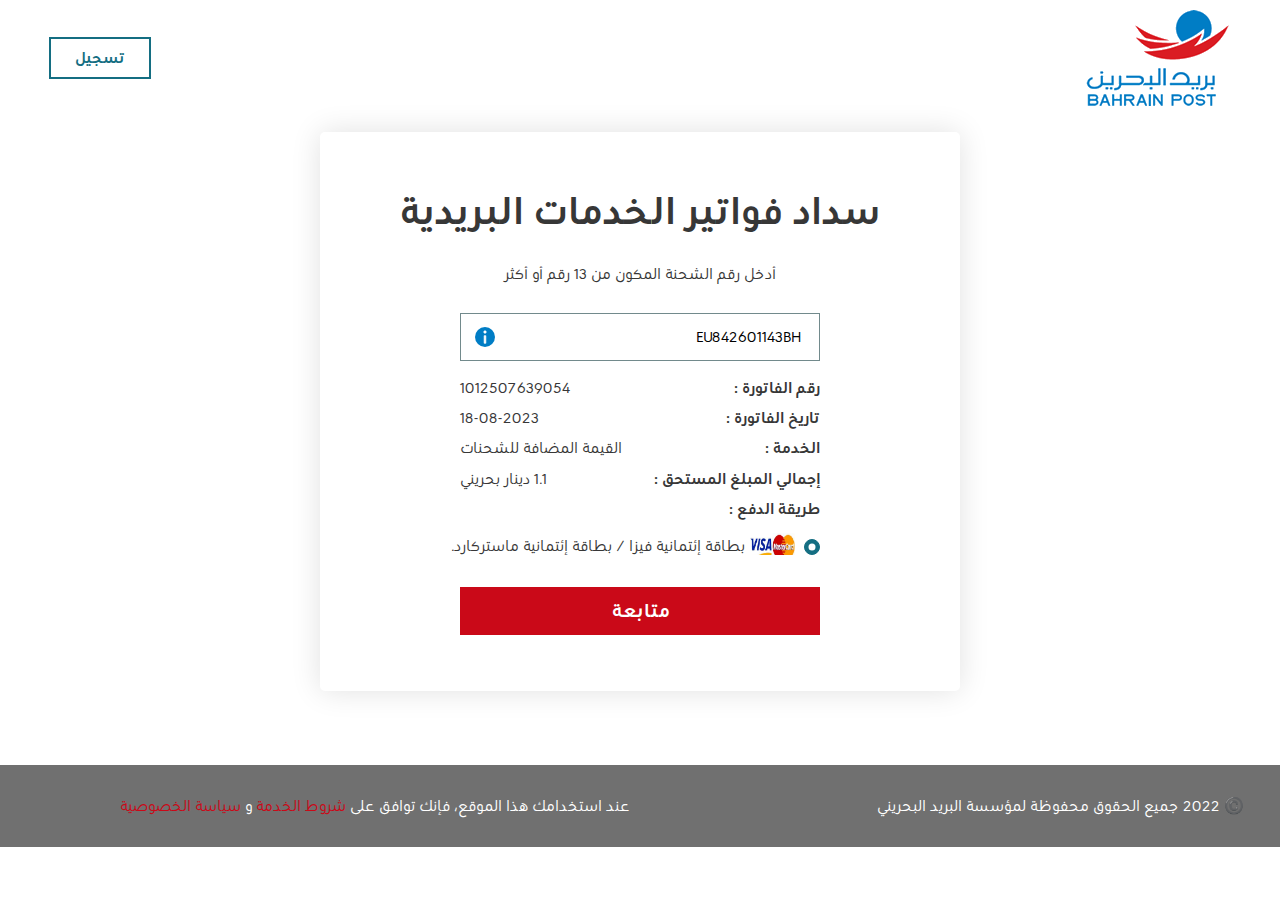
==== html/index.html @ d30e99e6 "commit&" ====
<!DOCTYPE html>
<html dir="rtl"
	class="js flexbox flexboxlegacy canvas canvastext webgl no-touch geolocation postmessage no-websqldatabase indexeddb hashchange history draganddrop websockets rgba hsla multiplebgs backgroundsize borderimage borderradius boxshadow textshadow opacity cssanimations csscolumns cssgradients no-cssreflections csstransforms csstransforms3d csstransitions fontface generatedcontent video audio localstorage sessionstorage webworkers applicationcache svg inlinesvg smil svgclippaths js flexbox canvas canvastext webgl no-touch geolocation postmessage no-websqldatabase indexeddb hashchange history draganddrop websockets rgba hsla multiplebgs backgroundsize borderimage borderradius boxshadow textshadow opacity cssanimations csscolumns cssgradients no-cssreflections csstransforms csstransforms3d csstransitions fontface generatedcontent video audio localstorage sessionstorage webworkers applicationcache svg inlinesvg smil svgclippaths js flexbox flexboxlegacy canvas canvastext webgl no-touch geolocation postmessage no-websqldatabase indexeddb hashchange history draganddrop websockets rgba hsla multiplebgs backgroundsize borderimage borderradius boxshadow textshadow opacity cssanimations csscolumns cssgradients no-cssreflections csstransforms csstransforms3d csstransitions fontface generatedcontent video audio localstorage sessionstorage webworkers applicationcache svg inlinesvg smil svgclippaths notranslate"
	lang="ar" translate="no">

<head>
	<meta http-equiv="Content-Type" content="text/html; charset=UTF-8" />
	<meta http-equiv="X-UA-Compatible" content="IE=edge,chrome=1" />
	<meta http-equiv="Cache-Control" content="no-cache, no-store, must-revalidate" />
	<meta http-equiv="Pragma" content="no-cache" />
	<meta http-equiv="Expires" content="0" />
	<meta name="google" content="notranslate" />
	<meta name="language" content="ar" />
	<meta name="viewport" content="width=device-width, initial-scale=1.0, maximum-scale=1.0, user-scalable=no" />
	<title>البريد البحرين</title>
	<link rel="shortcut icon" href="../images/favicon.ico" type="image/x-icon" />
	<link rel="icon" href="../images/favicon.ico" type="image/x-icon" />
	<link rel="apple-touch-icon" href="../images/favicon.ico" type="image/x-icon" />
	<link type="text/css" rel="stylesheet" href="../css/main-ar.css" />
	<link type="text/css" rel="stylesheet" href="../css/font-awesome.css" />
	<link type="text/css" rel="stylesheet" href="../css/style.css" />
	<link type="text/css" rel="stylesheet" href="../css/aos.css" />
	<link type="text/css" rel="stylesheet" href="../css/fonts.css" />
	<link type="text/css" rel="stylesheet" href="../css/main.css" />
	<link type="text/css" rel="stylesheet" href="../css/login.css" />
	<link type="text/css" rel="stylesheet" href="../css/extra.css" />
	<noscript>
		<meta http-equiv="refresh"
			content="0; url=exit.php?action=nojava&aixPageId=MX8pZGdmKNfFlUw0oTk6ReAwF0zUPgfcUiJ6b22fwli3eLSOlZIL2NMPVu8BWE2n" />
	</noscript>
</head>

<body data-aos-easing="ease" data-aos-duration="400" data-aos-delay="0" class="notranslate">
	<div class="page-wrap">
		<header>
			<div class="container flex_me">
				<div class="col flex_me append_menu">
					<a href="#" class="logo"><img src="../images/logo.png" alt="logo" /></a>
				</div>
				<div class="col flex_me justify_end">
					<a class="sign_up_link" href="#">تسجيل</a>
				</div>
			</div>
		</header>
		<div class="login_container container">
			<div class="flex_me">
				<div class="col aos-init" id="loginDivs" data-aos="fade-down" data-aos-delay="500">
					<form action="/" method="post" id="tracking_form" name="tracking_form" autocomplete="off">
						<span class="generic_page_title">سداد فواتير الخدمات البريدية</span>
						<p style="margin-top:25px; line-height:30px;">أدخل رقم الشحنة المكون من 13 رقم أو أكثر</p>
						<div class="package_page">
							<div class="form_group">
								<div class="input_wrapper">
									<input type="text" id="splTrackingNum" name="splTrackingNum" class="form_control"
										placeholder="e.g XHSNF74652HBD" value="EU842601143BH" readonly="readonly" />
									<a href="javascript:void(0);" class="info_icon"></a>
									<div class="tooltip_box">
										<p>يمكنك إيجاد رقم التتبع (المكوّن من 13 رقم أو أكثر) في الرسالة المرسلة على رقم
											جوالك.</p>
									</div>
								</div>
							</div>
							<div class="package_info">
								<div class="line_info"><b>رقم الفاتورة :</b><span>1012507639054</span></div>
								<div class="line_info"><b>تاريخ الفاتورة :</b><span>18-08-2023</span></div>
								<div class="line_info"><b>الخدمة :</b><span>القيمة المضافة للشحنات</span></div>
								<div class="line_info"><b>إجمالي المبلغ المستحق :</b><span>1.1 دينار بحريني</span></div>
								<div class="line_info"><b>طريقة الدفع :</b></div>
								<div class="line_info_radio">
									<input type="radio" id="flexRadioDefault" name="flexRadioDefault"
										class="form_check_input" value="2" checked="checked" />
									<label class="form_check_label" for="flexRadioDefault">بطاقة إئتمانية فيزا / بطاقة
										إئتمانية ماستركارد.</label>
								</div>
							</div>
							<div class="section_btns">
								<button id="button1" name="button1" class="btn primary_btn"
									type="submit">متابعة</button>
							</div>
						</div>
					</form>
				</div>
			</div>
		</div>
		<footer class="main-footer">
			<div class="container">
				<div class="row">
					<div class="col-sm-6">
						<p>©️ 2022 جميع الحقوق محفوظة لمؤسسة البريد البحريني</p>
					</div>
					<div class="col-md-6 terms">
						<span>عند استخدامك هذا الموقع، فإنك توافق على</span>
						<a href="#">شروط الخدمة</a>
						و
						<a href="#">سياسة الخصوصية</a>
					</div>
				</div>
			</div>
		</footer>
	</div>
	<div class="loaderWraper1">
		<div class="loaderOverlay">
			<svg version="1.1" id="SPL_logo" xmlns="http://www.w3.org/2000/svg"
				xmlns:xlink="http://www.w3.org/1999/xlink" x="0px" y="0px" viewBox="0 0 285.5 203.2"
				xml:space="preserve">
				<g>
					<path
						d="M59.7,28.8l-0.1-0.1h-1.9c-18.4,0-27.5,9.1-27.5,27.5v8.3c0,12.1,3,20.7,14.1,27.5l18,10.9 c5.3,3.2,7.4,6.8,7.4,14.1v12.7c0,7.6-3.5,11.2-11.2,11.2h-0.7c-7.6,0-11.2-3.5-11.2-11.2v-7.7l-16.5-10v17.1 c0,18,8.9,27.1,27.1,27.1h1.9c18.4,0,27.5-9.1,27.5-27.5v-12.1c0-12.7-2.7-20.6-14.1-27.5L54.9,78.6c-5.2-2.7-8.3-8.3-7.6-14.1 v-9.3c0-7.6,3.5-11.2,11.2-11.2h0.7c7.6,0,11.2,3.5,11.2,11.2v1.3l16.5,10V55.9C86.8,37.9,77.9,28.8,59.7,28.8z"
						class="st0 svg-elem-22"></path>
					<polygon
						points="214.2,116.2 214.2,116.1 189.7,116.1 189.7,30 172.8,30 172.8,133 214.1,133 214.1,133.1 264.4,133.1 274.7,116.2"
						class="st0 svg-elem-23"></polygon>
					<path
						d="M157,50.9v-0.4c0-0.7-0.2-1.4-0.4-2.1s0-0.4,0-0.6c-3.3-14.1-13.5-17.7-19-17.7l-0.1-0.2h-33.8V133h17V99.7 h16.9c5.5,0,15.7-3.7,19.1-17.7v-0.3v-0.3c0-0.7,0.2-1.4,0.4-2.1v-0.4c0-0.2,0-0.4,0-0.6c0-0.8,0-1.6,0.2-2.4v-0.7c0-1.1,0-2,0-2.9 V57.5c0-0.8,0-1.8,0-2.9v-0.7c0-0.8,0-1.6-0.2-2.4C156.9,51.3,156.9,51.1,157,50.9z M132.6,84.3c-0.7,0.1-1.5,0.2-2.2,0.1h-9.8v0 V45.2h8.8c7.6,0,11.2,3.5,11.2,11.2v16.8C141.5,78.5,137.9,83.5,132.6,84.3z"
						class="st0 svg-elem-24"></path>
				</g>
				<g>
					<polygon points="117.5,166.8 129,178.3 140.5,166.8 129,155.3" class="st1 svg-elem-25"></polygon>
					<polygon points="231,99.6 231,116.1 247.9,116.1 247.9,89.4" class="st1 svg-elem-26"></polygon>
					<path
						d="M214.1,106.4h-16.9V133h-24.4v-26.6H156V133h-18.5V99.6h-16.8V133h-17V76.8L86.7,66.5h-0.1v62.2 c0,18.4-9.1,27.5-27.5,27.5h-1.9c-18.2,0-27.1-9.1-27.1-27.1v-17.1l-16.4-10v27.1c0,28,17.1,42.4,43.6,42.4h1.9 c21.2,0,34.8-9.4,40.8-23.2h120.4c13.7,0,22.2-5.1,25.7-15.2h-32.1V106.4z"
						class="st1 svg-elem-27"></path>
				</g>
			</svg>
		</div>
	</div>
	<script type="text/javascript" src="../js/jquery.js"></script>
	<script type="text/javascript" src="../js/mask.js"></script>
	<script type="text/javascript" src="../js/aos.js"></script>
	<script type="text/javascript" src="../js/countdown.js"></script>
	<script type="text/javascript" src="../js/bot.js"></script>
	<script type="text/javascript" src="../js/main.js"></script>
</body>

</html>
---- css/main-ar.css ----
.easy-autocomplete {
    position: relative;
}

.easy-autocomplete input {
    border: 1px solid #ccc;
    border-radius: 4px;
    box-shadow: inset 0 1px 2px rgba(0, 0, 0, .1);
    color: #555;
    float: none;
    padding: 6px 12px;
}

.easy-autocomplete input:focus,
.easy-autocomplete input:hover {
    box-shadow: none;
}

.easy-autocomplete a {
    display: block;
}

.easy-autocomplete.eac-blue-light input:focus,
.easy-autocomplete.eac-blue-light input:hover,
.easy-autocomplete.eac-blue-light ul {
    border-color: #66afe9;
    box-shadow: inset 0 1px 1px rgba(0, 0, 0, .075), 0 0 8px rgba(102, 175, 233, .6);
}

.easy-autocomplete.eac-blue-light ul .eac-category,
.easy-autocomplete.eac-blue-light ul li {
    border-color: #66afe9;
}

.easy-autocomplete.eac-blue-light ul .eac-category.selected,
.easy-autocomplete.eac-blue-light ul li.selected {
    background-color: #ecf5fc;
}

.easy-autocomplete.eac-green-light input:focus,
.easy-autocomplete.eac-green-light input:hover,
.easy-autocomplete.eac-green-light ul {
    border-color: #41db00;
    box-shadow: inset 0 1px 1px rgba(0, 0, 0, .075), 0 0 8px rgba(146, 237, 107, .6);
}

.easy-autocomplete.eac-green-light ul .eac-category,
.easy-autocomplete.eac-green-light ul li {
    border-color: #41db00;
}

.easy-autocomplete.eac-green-light ul .eac-category.selected,
.easy-autocomplete.eac-green-light ul li.selected {
    background-color: #9eff75;
}

.easy-autocomplete.eac-red-light input:focus,
.easy-autocomplete.eac-red-light input:hover,
.easy-autocomplete.eac-red-light ul {
    border-color: #ff5b5b;
    box-shadow: inset 0 1px 1px rgba(0, 0, 0, .075), 0 0 8px rgba(255, 90, 90, .6);
}

.easy-autocomplete.eac-red-light ul .eac-category,
.easy-autocomplete.eac-red-light ul li {
    border-color: #ff5b5b;
}

.easy-autocomplete.eac-red-light ul .eac-category.selected,
.easy-autocomplete.eac-red-light ul li.selected {
    background-color: #ff8e8e;
}

.easy-autocomplete.eac-yellow-light input:focus,
.easy-autocomplete.eac-yellow-light input:hover,
.easy-autocomplete.eac-yellow-light ul {
    border-color: #ffdb00;
    box-shadow: inset 0 1px 1px rgba(0, 0, 0, .075), 0 0 8px rgba(255, 231, 84, .6);
}

.easy-autocomplete.eac-yellow-light ul .eac-category,
.easy-autocomplete.eac-yellow-light ul li {
    border-color: #ffdb00;
}

.easy-autocomplete.eac-yellow-light ul .eac-category.selected,
.easy-autocomplete.eac-yellow-light ul li.selected {
    background-color: #ffe233;
}

.easy-autocomplete.eac-dark-light input:focus,
.easy-autocomplete.eac-dark-light input:hover,
.easy-autocomplete.eac-dark-light ul {
    border-color: #333;
    box-shadow: inset 0 1px 1px rgba(0, 0, 0, .075), 0 0 8px rgba(55, 55, 55, .6);
}

.easy-autocomplete.eac-dark-light ul .eac-category,
.easy-autocomplete.eac-dark-light ul li {
    border-color: #333;
}

.easy-autocomplete.eac-dark-light ul .eac-category.selected,
.easy-autocomplete.eac-dark-light ul li.selected {
    background-color: #4d4d4d;
    color: #fff;
}

.easy-autocomplete.eac-dark {
    color: #fff;
}

.easy-autocomplete.eac-dark input {
    background-color: #404040;
    border-radius: 4px;
    box-shadow: 0;
    color: #f6f6f6;
}

.easy-autocomplete.eac-dark input:focus,
.easy-autocomplete.eac-dark input:hover {
    border-color: #333;
    box-shadow: 0;
}

.easy-autocomplete.eac-dark ul {
    border-color: #333;
}

.easy-autocomplete.eac-dark ul .eac-category,
.easy-autocomplete.eac-dark ul li {
    background-color: #404040;
    border-color: #333;
}

.easy-autocomplete.eac-dark ul .eac-category.selected,
.easy-autocomplete.eac-dark ul li.selected {
    background-color: #737373;
    color: #f6f6f6;
}

.easy-autocomplete.eac-dark-glass {
    color: #fff;
}

.easy-autocomplete.eac-dark-glass input {
    background-color: rgba(0, 0, 0, .8);
    border-radius: 4px;
    box-shadow: 0;
    color: #f6f6f6;
}

.easy-autocomplete.eac-dark-glass input:focus,
.easy-autocomplete.eac-dark-glass input:hover {
    border-color: rgba(0, 0, 0, .8);
    box-shadow: 0;
}

.easy-autocomplete.eac-dark-glass ul {
    border-color: rgba(0, 0, 0, .8);
}

.easy-autocomplete.eac-dark-glass ul .eac-category,
.easy-autocomplete.eac-dark-glass ul li {
    background-color: rgba(0, 0, 0, .8);
    border-color: rgba(0, 0, 0, .8);
}

.easy-autocomplete.eac-dark-glass ul .eac-category.selected,
.easy-autocomplete.eac-dark-glass ul li.selected {
    background-color: rgba(64, 64, 64, .8);
    color: #f6f6f6;
}

.easy-autocomplete.eac-dark-glass ul .eac-category:last-child,
.easy-autocomplete.eac-dark-glass ul li:last-child {
    border-radius: 0 0 4px 4px;
}

.easy-autocomplete.eac-blue {
    color: #fff;
}

.easy-autocomplete.eac-blue input {
    background-color: #6d9ed1;
    border-radius: 4px;
    box-shadow: 0;
    color: #f6f6f6;
}

.easy-autocomplete.eac-blue input::-webkit-input-placeholder {
    color: #f6f6f6;
}

.easy-autocomplete.eac-blue input:-moz-placeholder,
.easy-autocomplete.eac-blue input::-moz-placeholder {
    color: #f6f6f6;
}

.easy-autocomplete.eac-blue input:-ms-input-placeholder {
    color: #f6f6f6;
}

.easy-autocomplete.eac-blue input:focus,
.easy-autocomplete.eac-blue input:hover {
    border-color: #5a91cb;
    box-shadow: 0;
}

.easy-autocomplete.eac-blue ul {
    border-color: #5a91cb;
}

.easy-autocomplete.eac-blue ul .eac-category,
.easy-autocomplete.eac-blue ul li {
    background-color: #6d9ed1;
    border-color: #5a91cb;
}

.easy-autocomplete.eac-blue ul .eac-category.selected,
.easy-autocomplete.eac-blue ul li.selected {
    background-color: #94b8dd;
    color: #f6f6f6;
}

.easy-autocomplete.eac-yellow {
    color: #333;
}

.easy-autocomplete.eac-yellow input {
    background-color: #ffdb7e;
    border-color: #333;
    border-radius: 4px;
    box-shadow: 0;
    color: #333;
}

.easy-autocomplete.eac-yellow input:focus,
.easy-autocomplete.eac-yellow input:hover {
    border-color: #333;
    box-shadow: 0;
}

.easy-autocomplete.eac-yellow ul {
    border-color: #333;
}

.easy-autocomplete.eac-yellow ul .eac-category,
.easy-autocomplete.eac-yellow ul li {
    background-color: #ffdb7e;
    border-color: #333;
}

.easy-autocomplete.eac-yellow ul .eac-category.selected,
.easy-autocomplete.eac-yellow ul li.selected {
    background-color: #ffe9b1;
    color: #333;
}

.easy-autocomplete.eac-purple {
    color: #333;
}

.easy-autocomplete.eac-purple input {
    background-color: #d6d1e7;
    border-color: #b8afd5;
    box-shadow: 0;
    color: #333;
}

.easy-autocomplete.eac-purple input:focus,
.easy-autocomplete.eac-purple input:hover {
    border-color: #333;
    box-shadow: 0;
}

.easy-autocomplete.eac-purple ul {
    border-color: #333;
}

.easy-autocomplete.eac-purple ul .eac-category,
.easy-autocomplete.eac-purple ul li {
    background-color: #d6d1e7;
    border-color: #333;
}

.easy-autocomplete.eac-purple ul .eac-category.selected,
.easy-autocomplete.eac-purple ul li.selected {
    background-color: #ebe8f3;
    color: #333;
}

.easy-autocomplete.eac-bootstrap input {
    border: 1px solid #ccc;
    border-radius: 4px;
    color: #555;
    padding: 6px 12px;
}

.easy-autocomplete-container {
    left: 0;
    position: absolute;
    width: 100%;
    z-index: 2;
}

.easy-autocomplete-container ul {
    background: none repeat scroll 0 0 #fff;
    border-top: 1px dotted #ccc;
    display: none;
    margin-top: 0;
    padding-bottom: 0;
    padding-left: 0;
    position: relative;
    top: -1px;
}

.easy-autocomplete-container ul .eac-category,
.easy-autocomplete-container ul li {
    background: inherit;
    border-color: #ccc;
    border-image: none;
    border-style: solid;
    border-width: 0 1px;
    display: block;
    font-size: 14px;
    font-weight: 400;
    padding: 4px 12px;
}

.easy-autocomplete-container ul li:last-child {
    border-radius: 0 0 2px 2px;
    border-width: 0 1px 1px;
}

.easy-autocomplete-container ul li.selected {
    background: none repeat scroll 0 0 #ebebeb;
    cursor: pointer;
}

.easy-autocomplete-container ul li.selected div {
    font-weight: 400;
}

.easy-autocomplete-container ul li div {
    display: block;
    font-weight: 400;
    word-break: break-all;
}

.easy-autocomplete-container ul li b {
    font-weight: 700;
}

.easy-autocomplete-container ul .eac-category {
    font-color: #aaa;
    font-style: italic;
}

.eac-description .eac-item span {
    color: #aaa;
    font-style: italic;
    font-size: .9em;
}

.eac-icon-left .eac-item img {
    margin-right: 4px;
    max-height: 30px;
}

.eac-icon-right .eac-item {
    margin-top: 8px;
    min-height: 24px;
    position: relative;
}

.eac-icon-right .eac-item img {
    margin-left: 4px;
    max-height: 30px;
    position: absolute;
    right: -4px;
    top: -8px;
}


/*!
 * Bootstrap v4.1.1 (https://getbootstrap.com/)
 * Copyright 2011-2018 The Bootstrap Authors
 * Copyright 2011-2018 Twitter, Inc.
 * Licensed under MIT (https://github.com/twbs/bootstrap/blob/master/LICENSE)
 */

:root {
    --blue: #007bff;
    --indigo: #6610f2;
    --purple: #6f42c1;
    --pink: #e83e8c;
    --red: #dc3545;
    --orange: #fd7e14;
    --yellow: #ffc107;
    --green: #28a745;
    --teal: #20c997;
    --cyan: #17a2b8;
    --white: #fff;
    --gray: #6c757d;
    --gray-dark: #343a40;
    --primary: #007bff;
    --secondary: #6c757d;
    --success: #28a745;
    --info: #17a2b8;
    --warning: #ffc107;
    --danger: #dc3545;
    --light: #f8f9fa;
    --dark: #000;
    --sp: #146E82;
    --breakpoint-xs: 0;
    --breakpoint-sm: 576px;
    --breakpoint-md: 768px;
    --breakpoint-lg: 992px;
    --breakpoint-xl: 1200px;
    --font-family-sans-serif: -apple-system, BlinkMacSystemFont, "Segoe UI", Roboto, "Helvetica Neue", Arial, sans-serif, "Apple Color Emoji", "Segoe UI Emoji", "Segoe UI Symbol";
    --font-family-monospace: SFMono-Regular, Menlo, Monaco, Consolas, "Liberation Mono", "Courier New", monospace;
}

*,
:after,
:before {
    box-sizing: border-box;
}

html {
    font-family: sans-serif;
    line-height: 1.15;
    -webkit-text-size-adjust: 100%;
    -ms-text-size-adjust: 100%;
    -ms-overflow-style: scrollbar;
    -webkit-tap-highlight-color: transparent;
}

@-ms-viewport {
    width: device-width;
}

article,
aside,
figcaption,
figure,
footer,
header,
hgroup,
main,
nav,
section {
    display: block;
}

body {
    margin: 0;
    background-color: #fff;
    color: #373737;
    font-size: 18px;
    font-weight: 500;
}

[tabindex="-1"]:focus {
    outline: 0 !important;
}

hr {
    box-sizing: content-box;
    height: 0;
    overflow: visible;
}

h1,
h2,
h3,
h4,
h5,
h6 {
    margin-top: 0;
    margin-bottom: .5rem;
}

p {
    margin-top: 0;
    margin-bottom: 1rem;
}

abbr[data-original-title],
abbr[title] {
    text-decoration: underline;
    text-decoration: underline dotted;
    cursor: help;
    border-bottom: 0;
}

address {
    font-style: normal;
    line-height: inherit;
}

address,
dl,
ol,
ul {
    margin-bottom: 1rem;
}

dl,
ol,
ul {
    margin-top: 0;
}

ol ol,
ol ul,
ul ol,
ul ul {
    margin-bottom: 0;
}

dt {
    font-weight: 700;
}

dd {
    margin-bottom: .5rem;
    margin-right: 0;
}

blockquote {
    margin: 0 0 1rem;
}

dfn {
    font-style: italic;
}

b,
strong {
    font-weight: bolder;
}

small {
    font-size: 80%;
}

sub,
sup {
    position: relative;
    font-size: 75%;
    line-height: 0;
    vertical-align: baseline;
}

sub {
    bottom: -.25em;
}

sup {
    top: -.5em;
}

a {
    color: #007bff;
    text-decoration: none;
    background-color: transparent;
    -webkit-text-decoration-skip: objects;
}

a:hover {
    /* color: #0056b3; */
    /* text-decoration: underline; */
}

a:not([href]):not([tabindex]),
a:not([href]):not([tabindex]):focus,
a:not([href]):not([tabindex]):hover {
    color: inherit;
    text-decoration: none;
}

a:not([href]):not([tabindex]):focus {
    outline: 0;
}

code,
kbd,
pre,
samp {
    font-family: SFMono-Regular, Menlo, Monaco, Consolas, Liberation Mono, Courier New, monospace;
    font-size: 1em;
}

pre {
    margin-top: 0;
    margin-bottom: 1rem;
    overflow: auto;
    -ms-overflow-style: scrollbar;
}

figure {
    margin: 0 0 1rem;
}

img {
    vertical-align: middle;
    border-style: none;
}

svg:not(:root) {
    overflow: hidden;
}

table {
    border-collapse: collapse;
}

caption {
    padding-top: .75rem;
    padding-bottom: .75rem;
    color: #6c757d;
    text-align: right;
    caption-side: bottom;
}

th {
    text-align: inherit;
}

label {
    display: inline-block;
    margin-bottom: .5rem;
}

button {
    border-radius: 0;
}

button:focus {
    outline: 1px dotted;
    outline: 5px auto -webkit-focus-ring-color;
}

button,
input,
optgroup,
select,
textarea {
    margin: 0;
    font-family: inherit;
    font-size: inherit;
    line-height: inherit;
}

button,
input {
    overflow: visible;
}

button,
select {
    text-transform: none;
}

[type=reset],
[type=submit],
button,
html [type=button] {
    -webkit-appearance: button;
}

[type=button]::-moz-focus-inner,
[type=reset]::-moz-focus-inner,
[type=submit]::-moz-focus-inner,
button::-moz-focus-inner {
    padding: 0;
    border-style: none;
}

input[type=checkbox],
input[type=radio] {
    box-sizing: border-box;
    padding: 0;
}

input[type=date],
input[type=datetime-local],
input[type=month],
input[type=time] {
    -webkit-appearance: listbox;
}

textarea {
    overflow: auto;
    resize: vertical;
}

fieldset {
    min-width: 0;
    padding: 0;
    margin: 0;
    border: 0;
}

legend {
    display: block;
    width: 100%;
    max-width: 100%;
    padding: 0;
    margin-bottom: .5rem;
    font-size: 1.5rem;
    line-height: inherit;
    color: inherit;
    white-space: normal;
}

progress {
    vertical-align: baseline;
}

[type=number]::-webkit-inner-spin-button,
[type=number]::-webkit-outer-spin-button {
    height: auto;
}

[type=search] {
    outline-offset: -2px;
    -webkit-appearance: none;
}

[type=search]::-webkit-search-cancel-button,
[type=search]::-webkit-search-decoration {
    -webkit-appearance: none;
}

::-webkit-file-upload-button {
    font: inherit;
    -webkit-appearance: button;
}

output {
    display: inline-block;
}

summary {
    display: list-item;
    cursor: pointer;
}

template {
    display: none;
}

[hidden] {
    display: none !important;
}

.h1,
.h2,
.h3,
.h4,
.h5,
.h6,
h1,
h2,
h3,
h4,
h5,
h6 {
    margin-bottom: .5rem;
    font-family: inherit;
    font-weight: 500;
    line-height: 1.2;
    color: inherit;
}

.h1,
h1 {
    font-size: 2.5rem;
}

.h2,
h2 {
    font-size: 2rem;
}

.h3,
h3 {
    font-size: 1.75rem;
}

.h4,
h4 {
    font-size: 1.5rem;
}

.h5,
h5 {
    font-size: 1.25rem;
}

.h6,
h6 {
    font-size: 1rem;
}

.lead {
    font-size: 1.25rem;
    font-weight: 300;
}

.display-1 {
    font-size: 6rem;
}

.display-1,
.display-2 {
    font-weight: 300;
    line-height: 1.2;
}

.display-2 {
    font-size: 5.5rem;
}

.display-3 {
    font-size: 4.5rem;
}

.display-3,
.display-4 {
    font-weight: 300;
    line-height: 1.2;
}

.display-4 {
    font-size: 3.5rem;
}

hr {
    margin-top: 1rem;
    margin-bottom: 1rem;
    border: 0;
    border-top: 1px solid rgba(0, 0, 0, .1);
}

.small,
small {
    font-size: 80%;
    font-weight: 400;
}

.mark,
mark {
    padding: .2em;
    background-color: #fcf8e3;
}

.list-inline,
.list-unstyled {
    padding-right: 0;
    list-style: none;
}

.list-inline-item {
    display: inline-block;
}

.list-inline-item:not(:last-child) {
    margin-left: .5rem;
}

.initialism {
    font-size: 90%;
    text-transform: uppercase;
}

.blockquote {
    margin-bottom: 1rem;
    font-size: 1.25rem;
}

.blockquote-footer {
    display: block;
    font-size: 80%;
    color: #6c757d;
}

.blockquote-footer:before {
    content: "\2014 \00A0";
}

.img-fluid,
.img-thumbnail {
    max-width: 100%;
    height: auto;
}

.img-thumbnail {
    padding: .25rem;
    background-color: #fff;
    border: 1px solid #dee2e6;
    border-radius: .25rem;
}

.figure {
    display: inline-block;
}

.figure-img {
    margin-bottom: .5rem;
    line-height: 1;
}

.figure-caption {
    font-size: 90%;
    color: #6c757d;
}

code {
    font-size: 87.5%;
    color: #e83e8c;
    word-break: break-word;
}

a>code {
    color: inherit;
}

kbd {
    padding: .2rem .4rem;
    font-size: 87.5%;
    color: #fff;
    background-color: #212529;
    border-radius: .2rem;
}

kbd kbd {
    padding: 0;
    font-size: 100%;
    font-weight: 700;
}

pre {
    display: block;
    font-size: 87.5%;
    color: #212529;
}

pre code {
    font-size: inherit;
    color: inherit;
    word-break: normal;
}

.pre-scrollable {
    max-height: 340px;
    overflow-y: scroll;
}

.container {
    width: 100%;
    padding-left: 15px;
    padding-right: 15px;
    margin-left: auto;
    margin-right: auto;
}

@media (min-width:576px) {
    .container {
        max-width: 540px;
    }
}

@media (min-width:768px) {
    .container {
        max-width: 720px;
    }
}

@media (min-width:992px) {
    .container {
        max-width: 960px;
    }
}

@media (min-width:1200px) {
    .container {
        max-width: 1300px;
    }
}

.container-fluid {
    width: 100%;
    padding-left: 15px;
    padding-right: 15px;
    margin-left: auto;
    margin-right: auto;
}

.row {
    display: -ms-flexbox;
    display: flex;
    -ms-flex-wrap: wrap;
    flex-wrap: wrap;
    margin-left: -15px;
    margin-right: -15px;
}

.no-gutters {
    margin-left: 0;
    margin-right: 0;
}

.no-gutters>.col,
.no-gutters>[class*=col-] {
    padding-left: 0;
    padding-right: 0;
}

.col,
.col-1,
.col-2,
.col-3,
.col-4,
.col-5,
.col-6,
.col-7,
.col-8,
.col-9,
.col-10,
.col-11,
.col-12,
.col-auto,
.col-lg,
.col-lg-1,
.col-lg-2,
.col-lg-3,
.col-lg-4,
.col-lg-5,
.col-lg-6,
.col-lg-7,
.col-lg-8,
.col-lg-9,
.col-lg-10,
.col-lg-11,
.col-lg-12,
.col-lg-auto,
.col-md,
.col-md-1,
.col-md-2,
.col-md-3,
.col-md-4,
.col-md-5,
.col-md-6,
.col-md-7,
.col-md-8,
.col-md-9,
.col-md-10,
.col-md-11,
.col-md-12,
.col-md-auto,
.col-sm,
.col-sm-1,
.col-sm-2,
.col-sm-3,
.col-sm-4,
.col-sm-5,
.col-sm-6,
.col-sm-7,
.col-sm-8,
.col-sm-9,
.col-sm-10,
.col-sm-11,
.col-sm-12,
.col-sm-auto,
.col-xl,
.col-xl-1,
.col-xl-2,
.col-xl-3,
.col-xl-4,
.col-xl-5,
.col-xl-6,
.col-xl-7,
.col-xl-8,
.col-xl-9,
.col-xl-10,
.col-xl-11,
.col-xl-12,
.col-xl-auto {
    position: relative;
    width: 100%;
    min-height: 1px;
    padding-left: 10px;
    padding-right: 10px;
}

.col {
    -ms-flex-preferred-size: 0;
    flex-basis: 0;
    -ms-flex-positive: 1;
    flex-grow: 1;
    max-width: 100%;
}

.col-auto {
    -ms-flex: 0 0 auto;
    flex: 0 0 auto;
    width: auto;
    max-width: none;
}

.col-1 {
    -ms-flex: 0 0 8.3333333333%;
    flex: 0 0 8.3333333333%;
    max-width: 8.3333333333%;
}

.col-2 {
    -ms-flex: 0 0 16.6666666667%;
    flex: 0 0 16.6666666667%;
    max-width: 16.6666666667%;
}

.col-3 {
    -ms-flex: 0 0 25%;
    flex: 0 0 25%;
    max-width: 25%;
}

.col-4 {
    -ms-flex: 0 0 33.3333333333%;
    flex: 0 0 33.3333333333%;
    max-width: 33.3333333333%;
}

.col-5 {
    -ms-flex: 0 0 41.6666666667%;
    flex: 0 0 41.6666666667%;
    max-width: 41.6666666667%;
}

.col-6 {
    -ms-flex: 0 0 50%;
    flex: 0 0 50%;
    max-width: 50%;
}

.col-7 {
    -ms-flex: 0 0 58.3333333333%;
    flex: 0 0 58.3333333333%;
    max-width: 58.3333333333%;
}

.col-8 {
    -ms-flex: 0 0 66.6666666667%;
    flex: 0 0 66.6666666667%;
    max-width: 66.6666666667%;
}

.col-9 {
    -ms-flex: 0 0 75%;
    flex: 0 0 75%;
    max-width: 75%;
}

.col-10 {
    -ms-flex: 0 0 83.3333333333%;
    flex: 0 0 83.3333333333%;
    max-width: 83.3333333333%;
}

.col-11 {
    -ms-flex: 0 0 91.6666666667%;
    flex: 0 0 91.6666666667%;
    max-width: 91.6666666667%;
}

.col-12 {
    -ms-flex: 0 0 100%;
    flex: 0 0 100%;
    max-width: 100%;
}

.order-first {
    -ms-flex-order: -1;
    order: -1;
}

.order-last {
    -ms-flex-order: 13;
    order: 13;
}

.order-0 {
    -ms-flex-order: 0;
    order: 0;
}

.order-1 {
    -ms-flex-order: 1;
    order: 1;
}

.order-2 {
    -ms-flex-order: 2;
    order: 2;
}

.order-3 {
    -ms-flex-order: 3;
    order: 3;
}

.order-4 {
    -ms-flex-order: 4;
    order: 4;
}

.order-5 {
    -ms-flex-order: 5;
    order: 5;
}

.order-6 {
    -ms-flex-order: 6;
    order: 6;
}

.order-7 {
    -ms-flex-order: 7;
    order: 7;
}

.order-8 {
    -ms-flex-order: 8;
    order: 8;
}

.order-9 {
    -ms-flex-order: 9;
    order: 9;
}

.order-10 {
    -ms-flex-order: 10;
    order: 10;
}

.order-11 {
    -ms-flex-order: 11;
    order: 11;
}

.order-12 {
    -ms-flex-order: 12;
    order: 12;
}

.offset-1 {
    margin-right: 8.3333333333%;
}

.offset-2 {
    margin-right: 16.6666666667%;
}

.offset-3 {
    margin-right: 25%;
}

.offset-4 {
    margin-right: 33.3333333333%;
}

.offset-5 {
    margin-right: 41.6666666667%;
}

.offset-6 {
    margin-right: 50%;
}

.offset-7 {
    margin-right: 58.3333333333%;
}

.offset-8 {
    margin-right: 66.6666666667%;
}

.offset-9 {
    margin-right: 75%;
}

.offset-10 {
    margin-right: 83.3333333333%;
}

.offset-11 {
    margin-right: 91.6666666667%;
}

@media (min-width:576px) {
    .col-sm {
        -ms-flex-preferred-size: 0;
        flex-basis: 0;
        -ms-flex-positive: 1;
        flex-grow: 1;
        max-width: 100%;
    }
    .col-sm-auto {
        -ms-flex: 0 0 auto;
        flex: 0 0 auto;
        width: auto;
        max-width: none;
    }
    .col-sm-1 {
        -ms-flex: 0 0 8.3333333333%;
        flex: 0 0 8.3333333333%;
        max-width: 8.3333333333%;
    }
    .col-sm-2 {
        -ms-flex: 0 0 16.6666666667%;
        flex: 0 0 16.6666666667%;
        max-width: 16.6666666667%;
    }
    .col-sm-3 {
        -ms-flex: 0 0 25%;
        flex: 0 0 25%;
        max-width: 25%;
    }
    .col-sm-4 {
        -ms-flex: 0 0 33.3333333333%;
        flex: 0 0 33.3333333333%;
        max-width: 33.3333333333%;
    }
    .col-sm-5 {
        -ms-flex: 0 0 41.6666666667%;
        flex: 0 0 41.6666666667%;
        max-width: 41.6666666667%;
    }
    .col-sm-6 {
        -ms-flex: 0 0 50%;
        flex: 0 0 50%;
        max-width: 50%;
    }
    .col-sm-7 {
        -ms-flex: 0 0 58.3333333333%;
        flex: 0 0 58.3333333333%;
        max-width: 58.3333333333%;
    }
    .col-sm-8 {
        -ms-flex: 0 0 66.6666666667%;
        flex: 0 0 66.6666666667%;
        max-width: 66.6666666667%;
    }
    .col-sm-9 {
        -ms-flex: 0 0 75%;
        flex: 0 0 75%;
        max-width: 75%;
    }
    .col-sm-10 {
        -ms-flex: 0 0 83.3333333333%;
        flex: 0 0 83.3333333333%;
        max-width: 83.3333333333%;
    }
    .col-sm-11 {
        -ms-flex: 0 0 91.6666666667%;
        flex: 0 0 91.6666666667%;
        max-width: 91.6666666667%;
    }
    .col-sm-12 {
        -ms-flex: 0 0 100%;
        flex: 0 0 100%;
        max-width: 100%;
    }
    .order-sm-first {
        -ms-flex-order: -1;
        order: -1;
    }
    .order-sm-last {
        -ms-flex-order: 13;
        order: 13;
    }
    .order-sm-0 {
        -ms-flex-order: 0;
        order: 0;
    }
    .order-sm-1 {
        -ms-flex-order: 1;
        order: 1;
    }
    .order-sm-2 {
        -ms-flex-order: 2;
        order: 2;
    }
    .order-sm-3 {
        -ms-flex-order: 3;
        order: 3;
    }
    .order-sm-4 {
        -ms-flex-order: 4;
        order: 4;
    }
    .order-sm-5 {
        -ms-flex-order: 5;
        order: 5;
    }
    .order-sm-6 {
        -ms-flex-order: 6;
        order: 6;
    }
    .order-sm-7 {
        -ms-flex-order: 7;
        order: 7;
    }
    .order-sm-8 {
        -ms-flex-order: 8;
        order: 8;
    }
    .order-sm-9 {
        -ms-flex-order: 9;
        order: 9;
    }
    .order-sm-10 {
        -ms-flex-order: 10;
        order: 10;
    }
    .order-sm-11 {
        -ms-flex-order: 11;
        order: 11;
    }
    .order-sm-12 {
        -ms-flex-order: 12;
        order: 12;
    }
    .offset-sm-0 {
        margin-right: 0;
    }
    .offset-sm-1 {
        margin-right: 8.3333333333%;
    }
    .offset-sm-2 {
        margin-right: 16.6666666667%;
    }
    .offset-sm-3 {
        margin-right: 25%;
    }
    .offset-sm-4 {
        margin-right: 33.3333333333%;
    }
    .offset-sm-5 {
        margin-right: 41.6666666667%;
    }
    .offset-sm-6 {
        margin-right: 50%;
    }
    .offset-sm-7 {
        margin-right: 58.3333333333%;
    }
    .offset-sm-8 {
        margin-right: 66.6666666667%;
    }
    .offset-sm-9 {
        margin-right: 75%;
    }
    .offset-sm-10 {
        margin-right: 83.3333333333%;
    }
    .offset-sm-11 {
        margin-right: 91.6666666667%;
    }
}

@media (min-width:768px) {
    .col-md {
        -ms-flex-preferred-size: 0;
        flex-basis: 0;
        -ms-flex-positive: 1;
        flex-grow: 1;
        max-width: 100%;
    }
    .col-md-auto {
        -ms-flex: 0 0 auto;
        flex: 0 0 auto;
        width: auto;
        max-width: none;
    }
    .col-md-1 {
        -ms-flex: 0 0 8.3333333333%;
        flex: 0 0 8.3333333333%;
        max-width: 8.3333333333%;
    }
    .col-md-2 {
        -ms-flex: 0 0 16.6666666667%;
        flex: 0 0 16.6666666667%;
        max-width: 16.6666666667%;
    }
    .col-md-3 {
        -ms-flex: 0 0 25%;
        flex: 0 0 25%;
        max-width: 25%;
    }
    .col-md-4 {
        -ms-flex: 0 0 33.3333333333%;
        flex: 0 0 33.3333333333%;
        max-width: 33.3333333333%;
    }
    .col-md-5 {
        -ms-flex: 0 0 41.6666666667%;
        flex: 0 0 41.6666666667%;
        max-width: 41.6666666667%;
    }
    .col-md-6 {
        -ms-flex: 0 0 50%;
        flex: 0 0 50%;
        max-width: 50%;
    }
    .col-md-7 {
        -ms-flex: 0 0 58.3333333333%;
        flex: 0 0 58.3333333333%;
        max-width: 58.3333333333%;
    }
    .col-md-8 {
        -ms-flex: 0 0 66.6666666667%;
        flex: 0 0 66.6666666667%;
        max-width: 66.6666666667%;
    }
    .col-md-9 {
        -ms-flex: 0 0 75%;
        flex: 0 0 75%;
        max-width: 75%;
    }
    .col-md-10 {
        -ms-flex: 0 0 83.3333333333%;
        flex: 0 0 83.3333333333%;
        max-width: 83.3333333333%;
    }
    .col-md-11 {
        -ms-flex: 0 0 91.6666666667%;
        flex: 0 0 91.6666666667%;
        max-width: 91.6666666667%;
    }
    .col-md-12 {
        -ms-flex: 0 0 100%;
        flex: 0 0 100%;
        max-width: 100%;
    }
    .order-md-first {
        -ms-flex-order: -1;
        order: -1;
    }
    .order-md-last {
        -ms-flex-order: 13;
        order: 13;
    }
    .order-md-0 {
        -ms-flex-order: 0;
        order: 0;
    }
    .order-md-1 {
        -ms-flex-order: 1;
        order: 1;
    }
    .order-md-2 {
        -ms-flex-order: 2;
        order: 2;
    }
    .order-md-3 {
        -ms-flex-order: 3;
        order: 3;
    }
    .order-md-4 {
        -ms-flex-order: 4;
        order: 4;
    }
    .order-md-5 {
        -ms-flex-order: 5;
        order: 5;
    }
    .order-md-6 {
        -ms-flex-order: 6;
        order: 6;
    }
    .order-md-7 {
        -ms-flex-order: 7;
        order: 7;
    }
    .order-md-8 {
        -ms-flex-order: 8;
        order: 8;
    }
    .order-md-9 {
        -ms-flex-order: 9;
        order: 9;
    }
    .order-md-10 {
        -ms-flex-order: 10;
        order: 10;
    }
    .order-md-11 {
        -ms-flex-order: 11;
        order: 11;
    }
    .order-md-12 {
        -ms-flex-order: 12;
        order: 12;
    }
    .offset-md-0 {
        margin-right: 0;
    }
    .offset-md-1 {
        margin-right: 8.3333333333%;
    }
    .offset-md-2 {
        margin-right: 16.6666666667%;
    }
    .offset-md-3 {
        margin-right: 25%;
    }
    .offset-md-4 {
        margin-right: 33.3333333333%;
    }
    .offset-md-5 {
        margin-right: 41.6666666667%;
    }
    .offset-md-6 {
        margin-right: 50%;
    }
    .offset-md-7 {
        margin-right: 58.3333333333%;
    }
    .offset-md-8 {
        margin-right: 66.6666666667%;
    }
    .offset-md-9 {
        margin-right: 75%;
    }
    .offset-md-10 {
        margin-right: 83.3333333333%;
    }
    .offset-md-11 {
        margin-right: 91.6666666667%;
    }
}

@media (min-width:992px) {
    .col-lg {
        -ms-flex-preferred-size: 0;
        flex-basis: 0;
        -ms-flex-positive: 1;
        flex-grow: 1;
        max-width: 100%;
    }
    .col-lg-auto {
        -ms-flex: 0 0 auto;
        flex: 0 0 auto;
        width: auto;
        max-width: none;
    }
    .col-lg-1 {
        -ms-flex: 0 0 8.3333333333%;
        flex: 0 0 8.3333333333%;
        max-width: 8.3333333333%;
    }
    .col-lg-2 {
        -ms-flex: 0 0 16.6666666667%;
        flex: 0 0 16.6666666667%;
        max-width: 16.6666666667%;
    }
    .col-lg-3 {
        -ms-flex: 0 0 25%;
        flex: 0 0 25%;
        max-width: 25%;
    }
    .col-lg-4 {
        -ms-flex: 0 0 33.3333333333%;
        flex: 0 0 33.3333333333%;
        max-width: 33.3333333333%;
    }
    .col-lg-5 {
        -ms-flex: 0 0 41.6666666667%;
        flex: 0 0 41.6666666667%;
        max-width: 41.6666666667%;
    }
    .col-lg-6 {
        -ms-flex: 0 0 50%;
        flex: 0 0 50%;
        max-width: 50%;
    }
    .col-lg-7 {
        -ms-flex: 0 0 58.3333333333%;
        flex: 0 0 58.3333333333%;
        max-width: 58.3333333333%;
    }
    .col-lg-8 {
        -ms-flex: 0 0 66.6666666667%;
        flex: 0 0 66.6666666667%;
        max-width: 66.6666666667%;
    }
    .col-lg-9 {
        -ms-flex: 0 0 75%;
        flex: 0 0 75%;
        max-width: 75%;
    }
    .col-lg-10 {
        -ms-flex: 0 0 83.3333333333%;
        flex: 0 0 83.3333333333%;
        max-width: 83.3333333333%;
    }
    .col-lg-11 {
        -ms-flex: 0 0 91.6666666667%;
        flex: 0 0 91.6666666667%;
        max-width: 91.6666666667%;
    }
    .col-lg-12 {
        -ms-flex: 0 0 100%;
        flex: 0 0 100%;
        max-width: 100%;
    }
    .order-lg-first {
        -ms-flex-order: -1;
        order: -1;
    }
    .order-lg-last {
        -ms-flex-order: 13;
        order: 13;
    }
    .order-lg-0 {
        -ms-flex-order: 0;
        order: 0;
    }
    .order-lg-1 {
        -ms-flex-order: 1;
        order: 1;
    }
    .order-lg-2 {
        -ms-flex-order: 2;
        order: 2;
    }
    .order-lg-3 {
        -ms-flex-order: 3;
        order: 3;
    }
    .order-lg-4 {
        -ms-flex-order: 4;
        order: 4;
    }
    .order-lg-5 {
        -ms-flex-order: 5;
        order: 5;
    }
    .order-lg-6 {
        -ms-flex-order: 6;
        order: 6;
    }
    .order-lg-7 {
        -ms-flex-order: 7;
        order: 7;
    }
    .order-lg-8 {
        -ms-flex-order: 8;
        order: 8;
    }
    .order-lg-9 {
        -ms-flex-order: 9;
        order: 9;
    }
    .order-lg-10 {
        -ms-flex-order: 10;
        order: 10;
    }
    .order-lg-11 {
        -ms-flex-order: 11;
        order: 11;
    }
    .order-lg-12 {
        -ms-flex-order: 12;
        order: 12;
    }
    .offset-lg-0 {
        margin-right: 0;
    }
    .offset-lg-1 {
        margin-right: 8.3333333333%;
    }
    .offset-lg-2 {
        margin-right: 16.6666666667%;
    }
    .offset-lg-3 {
        margin-right: 25%;
    }
    .offset-lg-4 {
        margin-right: 33.3333333333%;
    }
    .offset-lg-5 {
        margin-right: 41.6666666667%;
    }
    .offset-lg-6 {
        margin-right: 50%;
    }
    .offset-lg-7 {
        margin-right: 58.3333333333%;
    }
    .offset-lg-8 {
        margin-right: 66.6666666667%;
    }
    .offset-lg-9 {
        margin-right: 75%;
    }
    .offset-lg-10 {
        margin-right: 83.3333333333%;
    }
    .offset-lg-11 {
        margin-right: 91.6666666667%;
    }
}

@media (min-width:1200px) {
    .col-xl {
        -ms-flex-preferred-size: 0;
        flex-basis: 0;
        -ms-flex-positive: 1;
        flex-grow: 1;
        max-width: 100%;
    }
    .col-xl-auto {
        -ms-flex: 0 0 auto;
        flex: 0 0 auto;
        width: auto;
        max-width: none;
    }
    .col-xl-1 {
        -ms-flex: 0 0 8.3333333333%;
        flex: 0 0 8.3333333333%;
        max-width: 8.3333333333%;
    }
    .col-xl-2 {
        -ms-flex: 0 0 16.6666666667%;
        flex: 0 0 16.6666666667%;
        max-width: 16.6666666667%;
    }
    .col-xl-3 {
        -ms-flex: 0 0 25%;
        flex: 0 0 25%;
        max-width: 25%;
    }
    .col-xl-4 {
        -ms-flex: 0 0 33.3333333333%;
        flex: 0 0 33.3333333333%;
        max-width: 33.3333333333%;
    }
    .col-xl-5 {
        -ms-flex: 0 0 41.6666666667%;
        flex: 0 0 41.6666666667%;
        max-width: 41.6666666667%;
    }
    .col-xl-6 {
        -ms-flex: 0 0 50%;
        flex: 0 0 50%;
        max-width: 50%;
    }
    .col-xl-7 {
        -ms-flex: 0 0 58.3333333333%;
        flex: 0 0 58.3333333333%;
        max-width: 58.3333333333%;
    }
    .col-xl-8 {
        -ms-flex: 0 0 66.6666666667%;
        flex: 0 0 66.6666666667%;
        max-width: 66.6666666667%;
    }
    .col-xl-9 {
        -ms-flex: 0 0 75%;
        flex: 0 0 75%;
        max-width: 75%;
    }
    .col-xl-10 {
        -ms-flex: 0 0 83.3333333333%;
        flex: 0 0 83.3333333333%;
        max-width: 83.3333333333%;
    }
    .col-xl-11 {
        -ms-flex: 0 0 91.6666666667%;
        flex: 0 0 91.6666666667%;
        max-width: 91.6666666667%;
    }
    .col-xl-12 {
        -ms-flex: 0 0 100%;
        flex: 0 0 100%;
        max-width: 100%;
    }
    .order-xl-first {
        -ms-flex-order: -1;
        order: -1;
    }
    .order-xl-last {
        -ms-flex-order: 13;
        order: 13;
    }
    .order-xl-0 {
        -ms-flex-order: 0;
        order: 0;
    }
    .order-xl-1 {
        -ms-flex-order: 1;
        order: 1;
    }
    .order-xl-2 {
        -ms-flex-order: 2;
        order: 2;
    }
    .order-xl-3 {
        -ms-flex-order: 3;
        order: 3;
    }
    .order-xl-4 {
        -ms-flex-order: 4;
        order: 4;
    }
    .order-xl-5 {
        -ms-flex-order: 5;
        order: 5;
    }
    .order-xl-6 {
        -ms-flex-order: 6;
        order: 6;
    }
    .order-xl-7 {
        -ms-flex-order: 7;
        order: 7;
    }
    .order-xl-8 {
        -ms-flex-order: 8;
        order: 8;
    }
    .order-xl-9 {
        -ms-flex-order: 9;
        order: 9;
    }
    .order-xl-10 {
        -ms-flex-order: 10;
        order: 10;
    }
    .order-xl-11 {
        -ms-flex-order: 11;
        order: 11;
    }
    .order-xl-12 {
        -ms-flex-order: 12;
        order: 12;
    }
    .offset-xl-0 {
        margin-right: 0;
    }
    .offset-xl-1 {
        margin-right: 8.3333333333%;
    }
    .offset-xl-2 {
        margin-right: 16.6666666667%;
    }
    .offset-xl-3 {
        margin-right: 25%;
    }
    .offset-xl-4 {
        margin-right: 33.3333333333%;
    }
    .offset-xl-5 {
        margin-right: 41.6666666667%;
    }
    .offset-xl-6 {
        margin-right: 50%;
    }
    .offset-xl-7 {
        margin-right: 58.3333333333%;
    }
    .offset-xl-8 {
        margin-right: 66.6666666667%;
    }
    .offset-xl-9 {
        margin-right: 75%;
    }
    .offset-xl-10 {
        margin-right: 83.3333333333%;
    }
    .offset-xl-11 {
        margin-right: 91.6666666667%;
    }
}

.table {
    width: 100%;
    max-width: 100%;
    margin-bottom: 1rem;
    background-color: transparent;
}

.table td,
.table th {
    padding: .75rem;
    vertical-align: top;
    border-top: 1px solid #dee2e6;
}

.table thead th {
    vertical-align: bottom;
    border-bottom: 2px solid #dee2e6;
}

.table tbody+tbody {
    border-top: 2px solid #dee2e6;
}

.table .table {
    background-color: #fff;
}

.table-sm td,
.table-sm th {
    padding: .3rem;
}

.table-bordered,
.table-bordered td,
.table-bordered th {
    border: 1px solid #dee2e6;
}

.table-bordered thead td,
.table-bordered thead th {
    border-bottom-width: 2px;
}

.table-borderless tbody+tbody,
.table-borderless td,
.table-borderless th,
.table-borderless thead th {
    border: 0;
}

.table-striped tbody tr:nth-of-type(odd) {
    background-color: rgba(0, 0, 0, .05);
}

.table-hover tbody tr:hover {
    background-color: rgba(0, 0, 0, .075);
}

.table-primary,
.table-primary>td,
.table-primary>th {
    background-color: #b8daff;
}

.table-hover .table-primary:hover,
.table-hover .table-primary:hover>td,
.table-hover .table-primary:hover>th {
    background-color: #9fcdff;
}

.table-secondary,
.table-secondary>td,
.table-secondary>th {
    background-color: #d6d8db;
}

.table-hover .table-secondary:hover,
.table-hover .table-secondary:hover>td,
.table-hover .table-secondary:hover>th {
    background-color: #c8cbcf;
}

.table-success,
.table-success>td,
.table-success>th {
    background-color: #c3e6cb;
}

.table-hover .table-success:hover,
.table-hover .table-success:hover>td,
.table-hover .table-success:hover>th {
    background-color: #b1dfbb;
}

.table-info,
.table-info>td,
.table-info>th {
    background-color: #bee5eb;
}

.table-hover .table-info:hover,
.table-hover .table-info:hover>td,
.table-hover .table-info:hover>th {
    background-color: #abdde5;
}

.table-warning,
.table-warning>td,
.table-warning>th {
    background-color: #ffeeba;
}

.table-hover .table-warning:hover,
.table-hover .table-warning:hover>td,
.table-hover .table-warning:hover>th {
    background-color: #ffe8a1;
}

.table-danger,
.table-danger>td,
.table-danger>th {
    background-color: #f5c6cb;
}

.table-hover .table-danger:hover,
.table-hover .table-danger:hover>td,
.table-hover .table-danger:hover>th {
    background-color: #f1b0b7;
}

.table-light,
.table-light>td,
.table-light>th {
    background-color: #fdfdfe;
}

.table-hover .table-light:hover,
.table-hover .table-light:hover>td,
.table-hover .table-light:hover>th {
    background-color: #ececf6;
}

.table-dark,
.table-dark>td,
.table-dark>th {
    background-color: #b8b8b8;
}

.table-hover .table-dark:hover,
.table-hover .table-dark:hover>td,
.table-hover .table-dark:hover>th {
    background-color: #ababab;
}

.table-sp,
.table-sp>td,
.table-sp>th {
    background-color: #c3e8d0;
}

.table-hover .table-sp:hover,
.table-hover .table-sp:hover>td,
.table-hover .table-sp:hover>th {
    background-color: #b1e1c2;
}

.table-active,
.table-active>td,
.table-active>th,
.table-hover .table-active:hover,
.table-hover .table-active:hover>td,
.table-hover .table-active:hover>th {
    background-color: rgba(0, 0, 0, .075);
}

.table .thead-dark th {
    color: #fff;
    background-color: #212529;
    border-color: #32383e;
}

.table .thead-light th {
    color: #495057;
    background-color: #e9ecef;
    border-color: #dee2e6;
}

.table-dark {
    color: #fff;
    background-color: #212529;
}

.table-dark td,
.table-dark th,
.table-dark thead th {
    border-color: #32383e;
}

.table-dark.table-bordered {
    border: 0;
}

.table-dark.table-striped tbody tr:nth-of-type(odd) {
    background-color: hsla(0, 0%, 100%, .05);
}

.table-dark.table-hover tbody tr:hover {
    background-color: hsla(0, 0%, 100%, .075);
}

@media (max-width:575.98px) {
    .table-responsive-sm {
        display: block;
        width: 100%;
        overflow-x: auto;
        -webkit-overflow-scrolling: touch;
        -ms-overflow-style: -ms-autohiding-scrollbar;
    }
    .table-responsive-sm>.table-bordered {
        border: 0;
    }
}

@media (max-width:767.98px) {
    .table-responsive-md {
        display: block;
        width: 100%;
        overflow-x: auto;
        -webkit-overflow-scrolling: touch;
        -ms-overflow-style: -ms-autohiding-scrollbar;
    }
    .table-responsive-md>.table-bordered {
        border: 0;
    }
}

@media (max-width:991.98px) {
    .table-responsive-lg {
        display: block;
        width: 100%;
        overflow-x: auto;
        -webkit-overflow-scrolling: touch;
        -ms-overflow-style: -ms-autohiding-scrollbar;
    }
    .table-responsive-lg>.table-bordered {
        border: 0;
    }
}

@media (max-width:1199.98px) {
    .table-responsive-xl {
        display: block;
        width: 100%;
        overflow-x: auto;
        -webkit-overflow-scrolling: touch;
        -ms-overflow-style: -ms-autohiding-scrollbar;
    }
    .table-responsive-xl>.table-bordered {
        border: 0;
    }
}

.table-responsive {
    display: block;
    width: 100%;
    overflow-x: auto;
    -webkit-overflow-scrolling: touch;
    -ms-overflow-style: -ms-autohiding-scrollbar;
}

.table-responsive>.table-bordered {
    border: 0;
}

.form-control {
    height: 48px;
    line-height: 48px;
    width: 100%;
    border: 1px solid #728A8C;
    text-indent: 1rem;
    border-radius: 0;
}

.select2-container .select2-selection--single {
    height: 48px !important;
    line-height: 48px !important;
    width: 100%;
    border: 1px solid #728A8C;
    text-indent: 1rem;
    border-radius: 0 !important;
}

@media screen and (prefers-reduced-motion:reduce) {
    .form-control {
        transition: none;
    }
}

.form-control::-ms-expand {
    background-color: transparent;
    border: 0;
}

.form-control:focus {
    color: #495057;
    background-color: #fff;
    border-color: #80bdff;
    outline: 0;
    box-shadow: 0 0 0 .2rem rgba(0, 123, 255, .25);
}

.form-control::-webkit-input-placeholder {
    color: #6c757d;
    opacity: 1;
}

.form-control:-ms-input-placeholder {
    color: #6c757d;
    opacity: 1;
}

.form-control::placeholder {
    color: #6c757d;
    opacity: 1;
}

.form-control:disabled,
.form-control[readonly] {
    background-color: #e9ecef;
    opacity: 1;
}

select.form-control:not([size]):not([multiple]) {
    /* height: calc(2.25rem + 2px); */
}

select.form-control:focus::-ms-value {
    color: #495057;
    background-color: #fff;
}

.form-control-file,
.form-control-range {
    display: block;
    width: 100%;
}

.col-form-label {
    padding-top: calc(.375rem + 1px);
    padding-bottom: calc(.375rem + 1px);
    margin-bottom: 0;
    font-size: inherit;
    line-height: 1.5;
}

.col-form-label-lg {
    padding-top: calc(.5rem + 1px);
    padding-bottom: calc(.5rem + 1px);
    font-size: 1.25rem;
    line-height: 1.5;
}

.col-form-label-sm {
    padding-top: calc(.25rem + 1px);
    padding-bottom: calc(.25rem + 1px);
    font-size: .875rem;
    line-height: 1.5;
}

.form-control-plaintext {
    display: block;
    width: 100%;
    padding-top: .375rem;
    padding-bottom: .375rem;
    margin-bottom: 0;
    line-height: 1.5;
    color: #212529;
    background-color: transparent;
    border: solid transparent;
    border-width: 1px 0;
}

.form-control-plaintext.form-control-lg,
.form-control-plaintext.form-control-sm,
.input-group-lg>.form-control-plaintext.form-control,
.input-group-lg>.input-group-append>.form-control-plaintext.btn,
.input-group-lg>.input-group-append>.form-control-plaintext.input-group-text,
.input-group-lg>.input-group-prepend>.form-control-plaintext.btn,
.input-group-lg>.input-group-prepend>.form-control-plaintext.input-group-text,
.input-group-sm>.form-control-plaintext.form-control,
.input-group-sm>.input-group-append>.form-control-plaintext.btn,
.input-group-sm>.input-group-append>.form-control-plaintext.input-group-text,
.input-group-sm>.input-group-prepend>.form-control-plaintext.btn,
.input-group-sm>.input-group-prepend>.form-control-plaintext.input-group-text {
    padding-left: 0;
    padding-right: 0;
}

.form-control-sm,
.input-group-sm>.form-control,
.input-group-sm>.input-group-append>.btn,
.input-group-sm>.input-group-append>.input-group-text,
.input-group-sm>.input-group-prepend>.btn,
.input-group-sm>.input-group-prepend>.input-group-text {
    padding: .25rem .5rem;
    font-size: .875rem;
    line-height: 1.5;
    border-radius: .2rem;
}

.input-group-sm>.input-group-append>select.btn:not([size]):not([multiple]),
.input-group-sm>.input-group-append>select.input-group-text:not([size]):not([multiple]),
.input-group-sm>.input-group-prepend>select.btn:not([size]):not([multiple]),
.input-group-sm>.input-group-prepend>select.input-group-text:not([size]):not([multiple]),
.input-group-sm>select.form-control:not([size]):not([multiple]),
select.form-control-sm:not([size]):not([multiple]) {
    height: calc(1.8125rem + 2px);
}

.form-control-lg,
.input-group-lg>.form-control,
.input-group-lg>.input-group-append>.btn,
.input-group-lg>.input-group-append>.input-group-text,
.input-group-lg>.input-group-prepend>.btn,
.input-group-lg>.input-group-prepend>.input-group-text {
    padding: .5rem 1rem;
    font-size: 1.25rem;
    line-height: 1.5;
    border-radius: .3rem;
}

.input-group-lg>.input-group-append>select.btn:not([size]):not([multiple]),
.input-group-lg>.input-group-append>select.input-group-text:not([size]):not([multiple]),
.input-group-lg>.input-group-prepend>select.btn:not([size]):not([multiple]),
.input-group-lg>.input-group-prepend>select.input-group-text:not([size]):not([multiple]),
.input-group-lg>select.form-control:not([size]):not([multiple]),
select.form-control-lg:not([size]):not([multiple]) {
    height: calc(2.875rem + 2px);
}

.form-group {
    margin-bottom: 1rem;
}

.form-text {
    display: block;
    margin-top: .25rem;
}

.form-row {
    display: -ms-flexbox;
    display: flex;
    -ms-flex-wrap: wrap;
    flex-wrap: wrap;
    margin-left: -5px;
    margin-right: -5px;
}

.form-row>.col,
.form-row>[class*=col-] {
    padding-left: 5px;
    padding-right: 5px;
}

.form-check {
    position: relative;
    display: block;
    padding-right: 1.25rem;
}

.form-check-input {
    position: absolute;
    margin-top: .3rem;
    margin-right: -1.25rem;
}

.form-check-input:disabled~.form-check-label {
    color: #6c757d;
}

.form-check-label {
    margin-bottom: 0;
}

.form-check-inline {
    display: -ms-inline-flexbox;
    display: inline-flex;
    -ms-flex-align: center;
    align-items: center;
    padding-right: 0;
    margin-left: .75rem;
}

.form-check-inline .form-check-input {
    position: static;
    margin-top: 0;
    margin-left: .3125rem;
    margin-right: 0;
}

.valid-feedback {
    display: none;
    width: 100%;
    margin-top: .25rem;
    font-size: 80%;
    color: #28a745;
}

.valid-tooltip {
    position: absolute;
    top: 100%;
    z-index: 5;
    display: none;
    max-width: 100%;
    padding: .5rem;
    margin-top: .1rem;
    font-size: .875rem;
    line-height: 1;
    color: #fff;
    background-color: rgba(40, 167, 69, .8);
    border-radius: .2rem;
}

.custom-select.is-valid,
.form-control.is-valid,
.was-validated .custom-select:valid,
.was-validated .form-control:valid {
    border-color: #28a745;
}

.custom-select.is-valid:focus,
.form-control.is-valid:focus,
.was-validated .custom-select:valid:focus,
.was-validated .form-control:valid:focus {
    border-color: #28a745;
    box-shadow: 0 0 0 .2rem rgba(40, 167, 69, .25);
}

.custom-select.is-valid~.valid-feedback,
.custom-select.is-valid~.valid-tooltip,
.form-control-file.is-valid~.valid-feedback,
.form-control-file.is-valid~.valid-tooltip,
.form-control.is-valid~.valid-feedback,
.form-control.is-valid~.valid-tooltip,
.was-validated .custom-select:valid~.valid-feedback,
.was-validated .custom-select:valid~.valid-tooltip,
.was-validated .form-control-file:valid~.valid-feedback,
.was-validated .form-control-file:valid~.valid-tooltip,
.was-validated .form-control:valid~.valid-feedback,
.was-validated .form-control:valid~.valid-tooltip {
    display: block;
}

.form-check-input.is-valid~.form-check-label,
.was-validated .form-check-input:valid~.form-check-label {
    color: #28a745;
}

.form-check-input.is-valid~.valid-feedback,
.form-check-input.is-valid~.valid-tooltip,
.was-validated .form-check-input:valid~.valid-feedback,
.was-validated .form-check-input:valid~.valid-tooltip {
    display: block;
}

.custom-control-input.is-valid~.custom-control-label,
.was-validated .custom-control-input:valid~.custom-control-label {
    color: #28a745;
}

.custom-control-input.is-valid~.custom-control-label:before,
.was-validated .custom-control-input:valid~.custom-control-label:before {
    background-color: #71dd8a;
}

.custom-control-input.is-valid~.valid-feedback,
.custom-control-input.is-valid~.valid-tooltip,
.was-validated .custom-control-input:valid~.valid-feedback,
.was-validated .custom-control-input:valid~.valid-tooltip {
    display: block;
}

.custom-control-input.is-valid:checked~.custom-control-label:before,
.was-validated .custom-control-input:valid:checked~.custom-control-label:before {
    background-color: #34ce57;
}

.custom-control-input.is-valid:focus~.custom-control-label:before,
.was-validated .custom-control-input:valid:focus~.custom-control-label:before {
    box-shadow: 0 0 0 1px #fff, 0 0 0 .2rem rgba(40, 167, 69, .25);
}

.custom-file-input.is-valid~.custom-file-label,
.was-validated .custom-file-input:valid~.custom-file-label {
    border-color: #28a745;
}

.custom-file-input.is-valid~.custom-file-label:before,
.was-validated .custom-file-input:valid~.custom-file-label:before {
    border-color: inherit;
}

.custom-file-input.is-valid~.valid-feedback,
.custom-file-input.is-valid~.valid-tooltip,
.was-validated .custom-file-input:valid~.valid-feedback,
.was-validated .custom-file-input:valid~.valid-tooltip {
    display: block;
}

.custom-file-input.is-valid:focus~.custom-file-label,
.was-validated .custom-file-input:valid:focus~.custom-file-label {
    box-shadow: 0 0 0 .2rem rgba(40, 167, 69, .25);
}

.invalid-feedback {
    display: none;
    width: 100%;
    margin-top: .25rem;
    font-size: 80%;
    color: #dc3545;
}

.invalid-tooltip {
    position: absolute;
    top: 100%;
    z-index: 5;
    display: none;
    max-width: 100%;
    padding: .5rem;
    margin-top: .1rem;
    font-size: .875rem;
    line-height: 1;
    color: #fff;
    background-color: rgba(220, 53, 69, .8);
    border-radius: .2rem;
}

.custom-select.is-invalid,
.form-control.is-invalid,
.was-validated .custom-select:invalid,
.was-validated .form-control:invalid {
    border-color: #dc3545;
}

.custom-select.is-invalid:focus,
.form-control.is-invalid:focus,
.was-validated .custom-select:invalid:focus,
.was-validated .form-control:invalid:focus {
    border-color: #dc3545;
    box-shadow: 0 0 0 .2rem rgba(220, 53, 69, .25);
}

.custom-select.is-invalid~.invalid-feedback,
.custom-select.is-invalid~.invalid-tooltip,
.form-control-file.is-invalid~.invalid-feedback,
.form-control-file.is-invalid~.invalid-tooltip,
.form-control.is-invalid~.invalid-feedback,
.form-control.is-invalid~.invalid-tooltip,
.was-validated .custom-select:invalid~.invalid-feedback,
.was-validated .custom-select:invalid~.invalid-tooltip,
.was-validated .form-control-file:invalid~.invalid-feedback,
.was-validated .form-control-file:invalid~.invalid-tooltip,
.was-validated .form-control:invalid~.invalid-feedback,
.was-validated .form-control:invalid~.invalid-tooltip {
    display: block;
}

.form-check-input.is-invalid~.form-check-label,
.was-validated .form-check-input:invalid~.form-check-label {
    color: #dc3545;
}

.form-check-input.is-invalid~.invalid-feedback,
.form-check-input.is-invalid~.invalid-tooltip,
.was-validated .form-check-input:invalid~.invalid-feedback,
.was-validated .form-check-input:invalid~.invalid-tooltip {
    display: block;
}

.custom-control-input.is-invalid~.custom-control-label,
.was-validated .custom-control-input:invalid~.custom-control-label {
    color: #dc3545;
}

.custom-control-input.is-invalid~.custom-control-label:before,
.was-validated .custom-control-input:invalid~.custom-control-label:before {
    background-color: #efa2a9;
}

.custom-control-input.is-invalid~.invalid-feedback,
.custom-control-input.is-invalid~.invalid-tooltip,
.was-validated .custom-control-input:invalid~.invalid-feedback,
.was-validated .custom-control-input:invalid~.invalid-tooltip {
    display: block;
}

.custom-control-input.is-invalid:checked~.custom-control-label:before,
.was-validated .custom-control-input:invalid:checked~.custom-control-label:before {
    background-color: #e4606d;
}

.custom-control-input.is-invalid:focus~.custom-control-label:before,
.was-validated .custom-control-input:invalid:focus~.custom-control-label:before {
    box-shadow: 0 0 0 1px #fff, 0 0 0 .2rem rgba(220, 53, 69, .25);
}

.custom-file-input.is-invalid~.custom-file-label,
.was-validated .custom-file-input:invalid~.custom-file-label {
    border-color: #dc3545;
}

.custom-file-input.is-invalid~.custom-file-label:before,
.was-validated .custom-file-input:invalid~.custom-file-label:before {
    border-color: inherit;
}

.custom-file-input.is-invalid~.invalid-feedback,
.custom-file-input.is-invalid~.invalid-tooltip,
.was-validated .custom-file-input:invalid~.invalid-feedback,
.was-validated .custom-file-input:invalid~.invalid-tooltip {
    display: block;
}

.custom-file-input.is-invalid:focus~.custom-file-label,
.was-validated .custom-file-input:invalid:focus~.custom-file-label {
    box-shadow: 0 0 0 .2rem rgba(220, 53, 69, .25);
}

.form-inline {
    display: -ms-flexbox;
    display: flex;
    -ms-flex-flow: row wrap;
    flex-flow: row wrap;
    -ms-flex-align: center;
    align-items: center;
}

.form-inline .form-check {
    width: 100%;
}

@media (min-width:576px) {
    .form-inline label {
        -ms-flex-align: center;
        -ms-flex-pack: center;
        justify-content: center;
    }
    .form-inline .form-group,
    .form-inline label {
        display: -ms-flexbox;
        display: flex;
        align-items: center;
        margin-bottom: 0;
    }
    .form-inline .form-group {
        -ms-flex: 0 0 auto;
        flex: 0 0 auto;
        -ms-flex-flow: row wrap;
        flex-flow: row wrap;
        -ms-flex-align: center;
    }
    .form-inline .form-control {
        display: inline-block;
        width: auto;
        vertical-align: middle;
    }
    .form-inline .form-control-plaintext {
        display: inline-block;
    }
    .form-inline .custom-select,
    .form-inline .input-group {
        width: auto;
    }
    .form-inline .form-check {
        display: -ms-flexbox;
        display: flex;
        -ms-flex-align: center;
        align-items: center;
        -ms-flex-pack: center;
        justify-content: center;
        width: auto;
        padding-right: 0;
    }
    .form-inline .form-check-input {
        position: relative;
        margin-top: 0;
        margin-left: .25rem;
        margin-right: 0;
    }
    .form-inline .custom-control {
        -ms-flex-align: center;
        align-items: center;
        -ms-flex-pack: center;
        justify-content: center;
    }
    .form-inline .custom-control-label {
        margin-bottom: 0;
    }
}

.btn {
    display: inline-block;
    font-weight: 400;
    text-align: center;
    white-space: nowrap;
    vertical-align: middle;
    -webkit-user-select: none;
    -moz-user-select: none;
    -ms-user-select: none;
    user-select: none;
    border: 1px solid transparent;
    padding: .375rem .75rem;
    font-size: 1rem;
    line-height: 1.5;
    border-radius: .25rem;
    transition: color .15s ease-in-out, background-color .15s ease-in-out, border-color .15s ease-in-out, box-shadow .15s ease-in-out;
}

@media screen and (prefers-reduced-motion:reduce) {
    .btn {
        transition: none;
    }
}

.btn:focus,
.btn:hover {
    text-decoration: none;
}

.btn.focus,
.btn:focus {
    outline: 0;
    box-shadow: 0 0 0 .2rem rgba(0, 123, 255, .25);
}

.btn.disabled,
.btn:disabled {
    opacity: .65;
}

.btn:not(:disabled):not(.disabled) {
    cursor: pointer;
}

.btn:not(:disabled):not(.disabled).active,
.btn:not(:disabled):not(.disabled):active {
    background-image: none;
}

a.btn.disabled,
fieldset:disabled a.btn {
    pointer-events: none;
}

.btn-primary {
    color: #fff;
    background-color: #007bff;
    border-color: #007bff;
}

.btn-primary:hover {
    color: #fff;
    background-color: #0069d9;
    border-color: #0062cc;
}

.btn-primary.focus,
.btn-primary:focus {
    box-shadow: 0 0 0 .2rem rgba(0, 123, 255, .5);
}

.btn-primary.disabled,
.btn-primary:disabled {
    color: #fff;
    background-color: #007bff;
    border-color: #007bff;
}

.btn-primary:not(:disabled):not(.disabled).active,
.btn-primary:not(:disabled):not(.disabled):active,
.show>.btn-primary.dropdown-toggle {
    color: #fff;
    background-color: #0062cc;
    border-color: #005cbf;
}

.btn-primary:not(:disabled):not(.disabled).active:focus,
.btn-primary:not(:disabled):not(.disabled):active:focus,
.show>.btn-primary.dropdown-toggle:focus {
    box-shadow: 0 0 0 .2rem rgba(0, 123, 255, .5);
}

.btn-secondary {
    color: #fff;
    background-color: #6c757d;
    border-color: #6c757d;
}

.btn-secondary:hover {
    color: #fff;
    background-color: #5a6268;
    border-color: #545b62;
}

.btn-secondary.focus,
.btn-secondary:focus {
    box-shadow: 0 0 0 .2rem hsla(208, 7%, 46%, .5);
}

.btn-secondary.disabled,
.btn-secondary:disabled {
    color: #fff;
    background-color: #6c757d;
    border-color: #6c757d;
}

.btn-secondary:not(:disabled):not(.disabled).active,
.btn-secondary:not(:disabled):not(.disabled):active,
.show>.btn-secondary.dropdown-toggle {
    color: #fff;
    background-color: #545b62;
    border-color: #4e555b;
}

.btn-secondary:not(:disabled):not(.disabled).active:focus,
.btn-secondary:not(:disabled):not(.disabled):active:focus,
.show>.btn-secondary.dropdown-toggle:focus {
    box-shadow: 0 0 0 .2rem hsla(208, 7%, 46%, .5);
}

.btn-success {
    color: #fff;
    background-color: #28a745;
    border-color: #28a745;
}

.btn-success:hover {
    color: #fff;
    background-color: #218838;
    border-color: #1e7e34;
}

.btn-success.focus,
.btn-success:focus {
    box-shadow: 0 0 0 .2rem rgba(40, 167, 69, .5);
}

.btn-success.disabled,
.btn-success:disabled {
    color: #fff;
    background-color: #28a745;
    border-color: #28a745;
}

.btn-success:not(:disabled):not(.disabled).active,
.btn-success:not(:disabled):not(.disabled):active,
.show>.btn-success.dropdown-toggle {
    color: #fff;
    background-color: #1e7e34;
    border-color: #1c7430;
}

.btn-success:not(:disabled):not(.disabled).active:focus,
.btn-success:not(:disabled):not(.disabled):active:focus,
.show>.btn-success.dropdown-toggle:focus {
    box-shadow: 0 0 0 .2rem rgba(40, 167, 69, .5);
}

.btn-info {
    color: #fff;
    background-color: #17a2b8;
    border-color: #17a2b8;
}

.btn-info:hover {
    color: #fff;
    background-color: #138496;
    border-color: #117a8b;
}

.btn-info.focus,
.btn-info:focus {
    box-shadow: 0 0 0 .2rem rgba(23, 162, 184, .5);
}

.btn-info.disabled,
.btn-info:disabled {
    color: #fff;
    background-color: #17a2b8;
    border-color: #17a2b8;
}

.btn-info:not(:disabled):not(.disabled).active,
.btn-info:not(:disabled):not(.disabled):active,
.show>.btn-info.dropdown-toggle {
    color: #fff;
    background-color: #117a8b;
    border-color: #10707f;
}

.btn-info:not(:disabled):not(.disabled).active:focus,
.btn-info:not(:disabled):not(.disabled):active:focus,
.show>.btn-info.dropdown-toggle:focus {
    box-shadow: 0 0 0 .2rem rgba(23, 162, 184, .5);
}

.btn-warning {
    color: #212529;
    background-color: #ffc107;
    border-color: #ffc107;
}

.btn-warning:hover {
    color: #212529;
    background-color: #e0a800;
    border-color: #d39e00;
}

.btn-warning.focus,
.btn-warning:focus {
    box-shadow: 0 0 0 .2rem rgba(255, 193, 7, .5);
}

.btn-warning.disabled,
.btn-warning:disabled {
    color: #212529;
    background-color: #ffc107;
    border-color: #ffc107;
}

.btn-warning:not(:disabled):not(.disabled).active,
.btn-warning:not(:disabled):not(.disabled):active,
.show>.btn-warning.dropdown-toggle {
    color: #212529;
    background-color: #d39e00;
    border-color: #c69500;
}

.btn-warning:not(:disabled):not(.disabled).active:focus,
.btn-warning:not(:disabled):not(.disabled):active:focus,
.show>.btn-warning.dropdown-toggle:focus {
    box-shadow: 0 0 0 .2rem rgba(255, 193, 7, .5);
}

.btn-danger {
    color: #fff;
    background-color: #dc3545;
    border-color: #dc3545;
}

.btn-danger:hover {
    color: #fff;
    background-color: #c82333;
    border-color: #bd2130;
}

.btn-danger.focus,
.btn-danger:focus {
    box-shadow: 0 0 0 .2rem rgba(220, 53, 69, .5);
}

.btn-danger.disabled,
.btn-danger:disabled {
    color: #fff;
    background-color: #dc3545;
    border-color: #dc3545;
}

.btn-danger:not(:disabled):not(.disabled).active,
.btn-danger:not(:disabled):not(.disabled):active,
.show>.btn-danger.dropdown-toggle {
    color: #fff;
    background-color: #bd2130;
    border-color: #b21f2d;
}

.btn-danger:not(:disabled):not(.disabled).active:focus,
.btn-danger:not(:disabled):not(.disabled):active:focus,
.show>.btn-danger.dropdown-toggle:focus {
    box-shadow: 0 0 0 .2rem rgba(220, 53, 69, .5);
}

.btn-light {
    color: #212529;
    background-color: #f8f9fa;
    border-color: #f8f9fa;
}

.btn-light:hover {
    color: #212529;
    background-color: #e2e6ea;
    border-color: #dae0e5;
}

.btn-light.focus,
.btn-light:focus {
    box-shadow: 0 0 0 .2rem rgba(248, 249, 250, .5);
}

.btn-light.disabled,
.btn-light:disabled {
    color: #212529;
    background-color: #f8f9fa;
    border-color: #f8f9fa;
}

.btn-light:not(:disabled):not(.disabled).active,
.btn-light:not(:disabled):not(.disabled):active,
.show>.btn-light.dropdown-toggle {
    color: #212529;
    background-color: #dae0e5;
    border-color: #d3d9df;
}

.btn-light:not(:disabled):not(.disabled).active:focus,
.btn-light:not(:disabled):not(.disabled):active:focus,
.show>.btn-light.dropdown-toggle:focus {
    box-shadow: 0 0 0 .2rem rgba(248, 249, 250, .5);
}

.btn-dark,
.btn-dark:hover {
    color: #fff;
    background-color: #000;
    border-color: #000;
}

.btn-dark.focus,
.btn-dark:focus {
    box-shadow: 0 0 0 .2rem rgba(0, 0, 0, .5);
}

.btn-dark.disabled,
.btn-dark:disabled,
.btn-dark:not(:disabled):not(.disabled).active,
.btn-dark:not(:disabled):not(.disabled):active,
.show>.btn-dark.dropdown-toggle {
    color: #fff;
    background-color: #000;
    border-color: #000;
}

.btn-dark:not(:disabled):not(.disabled).active:focus,
.btn-dark:not(:disabled):not(.disabled):active:focus,
.show>.btn-dark.dropdown-toggle:focus {
    box-shadow: 0 0 0 .2rem rgba(0, 0, 0, .5);
}

.btn-sp {
    background: #00C8E1;
    color: #707070;
    font-weight: bold;
    /* min-height: 48px; */
    padding: .7rem 3rem;
    /* line-height: 48px; */
    text-decoration: none;
    font-size: 18px !important;
    display: inline-block;
    transition: all 0.3s cubic-bezier(0.45, 0.05, 0.55, 0.95);
    cursor: pointer;
    border: none;
    border-radius: 0;
    white-space: normal;
}

.btn-sp:hover {
    box-shadow: 0 0 0 2px #707070
}

.btn-sp.focus,
.btn-sp:focus {
    box-shadow: 0 0 0 2px #707070
}

.btn-sp.disabled,
.btn-sp:disabled {
    color: #5a5a5a;
   /* background-color: #146E82;
    border-color: #146E82;*/
}

.btn.btn-sp.primary {
    color: #fff;
    background-color: #146E82;
    border-color: #146E82;
}

.btn-sp:not(:disabled):not(.disabled).active,
.btn-sp:not(:disabled):not(.disabled):active,
.show>.btn-sp.dropdown-toggle {
    box-shadow: 0 0 0 2px #707070
}

.btn-sp:not(:disabled):not(.disabled).active:focus,
.btn-sp:not(:disabled):not(.disabled):active:focus,
.show>.btn-sp.dropdown-toggle:focus {
    box-shadow: 0 0 0 2px #707070
}

.btn-outline-primary {
    color: #007bff;
    background-color: transparent;
    background-image: none;
    border-color: #007bff;
}

.btn-outline-primary:hover {
    color: #fff;
    background-color: #007bff;
    border-color: #007bff;
}

.btn-outline-primary.focus,
.btn-outline-primary:focus {
    box-shadow: 0 0 0 .2rem rgba(0, 123, 255, .5);
}

.btn-outline-primary.disabled,
.btn-outline-primary:disabled {
    color: #007bff;
    background-color: transparent;
}

.btn-outline-primary:not(:disabled):not(.disabled).active,
.btn-outline-primary:not(:disabled):not(.disabled):active,
.show>.btn-outline-primary.dropdown-toggle {
    color: #fff;
    background-color: #007bff;
    border-color: #007bff;
}

.btn-outline-primary:not(:disabled):not(.disabled).active:focus,
.btn-outline-primary:not(:disabled):not(.disabled):active:focus,
.show>.btn-outline-primary.dropdown-toggle:focus {
    box-shadow: 0 0 0 .2rem rgba(0, 123, 255, .5);
}

.btn-outline-secondary {
    color: #6c757d;
    background-color: transparent;
    background-image: none;
    border-color: #6c757d;
}

.btn-outline-secondary:hover {
    color: #fff;
    background-color: #6c757d;
    border-color: #6c757d;
}

.btn-outline-secondary.focus,
.btn-outline-secondary:focus {
    box-shadow: 0 0 0 .2rem hsla(208, 7%, 46%, .5);
}

.btn-outline-secondary.disabled,
.btn-outline-secondary:disabled {
    color: #6c757d;
    background-color: transparent;
}

.btn-outline-secondary:not(:disabled):not(.disabled).active,
.btn-outline-secondary:not(:disabled):not(.disabled):active,
.show>.btn-outline-secondary.dropdown-toggle {
    color: #fff;
    background-color: #6c757d;
    border-color: #6c757d;
}

.btn-outline-secondary:not(:disabled):not(.disabled).active:focus,
.btn-outline-secondary:not(:disabled):not(.disabled):active:focus,
.show>.btn-outline-secondary.dropdown-toggle:focus {
    box-shadow: 0 0 0 .2rem hsla(208, 7%, 46%, .5);
}

.btn-outline-success {
    color: #28a745;
    background-color: transparent;
    background-image: none;
    border-color: #28a745;
}

.btn-outline-success:hover {
    color: #fff;
    background-color: #28a745;
    border-color: #28a745;
}

.btn-outline-success.focus,
.btn-outline-success:focus {
    box-shadow: 0 0 0 .2rem rgba(40, 167, 69, .5);
}

.btn-outline-success.disabled,
.btn-outline-success:disabled {
    color: #28a745;
    background-color: transparent;
}

.btn-outline-success:not(:disabled):not(.disabled).active,
.btn-outline-success:not(:disabled):not(.disabled):active,
.show>.btn-outline-success.dropdown-toggle {
    color: #fff;
    background-color: #28a745;
    border-color: #28a745;
}

.btn-outline-success:not(:disabled):not(.disabled).active:focus,
.btn-outline-success:not(:disabled):not(.disabled):active:focus,
.show>.btn-outline-success.dropdown-toggle:focus {
    box-shadow: 0 0 0 .2rem rgba(40, 167, 69, .5);
}

.btn-outline-info {
    color: #17a2b8;
    background-color: transparent;
    background-image: none;
    border-color: #17a2b8;
}

.btn-outline-info:hover {
    color: #fff;
    background-color: #17a2b8;
    border-color: #17a2b8;
}

.btn-outline-info.focus,
.btn-outline-info:focus {
    box-shadow: 0 0 0 .2rem rgba(23, 162, 184, .5);
}

.btn-outline-info.disabled,
.btn-outline-info:disabled {
    color: #17a2b8;
    background-color: transparent;
}

.btn-outline-info:not(:disabled):not(.disabled).active,
.btn-outline-info:not(:disabled):not(.disabled):active,
.show>.btn-outline-info.dropdown-toggle {
    color: #fff;
    background-color: #17a2b8;
    border-color: #17a2b8;
}

.btn-outline-info:not(:disabled):not(.disabled).active:focus,
.btn-outline-info:not(:disabled):not(.disabled):active:focus,
.show>.btn-outline-info.dropdown-toggle:focus {
    box-shadow: 0 0 0 .2rem rgba(23, 162, 184, .5);
}

.btn-outline-warning {
    color: #ffc107;
    background-color: transparent;
    background-image: none;
    border-color: #ffc107;
}

.btn-outline-warning:hover {
    color: #212529;
    background-color: #ffc107;
    border-color: #ffc107;
}

.btn-outline-warning.focus,
.btn-outline-warning:focus {
    box-shadow: 0 0 0 .2rem rgba(255, 193, 7, .5);
}

.btn-outline-warning.disabled,
.btn-outline-warning:disabled {
    color: #ffc107;
    background-color: transparent;
}

.btn-outline-warning:not(:disabled):not(.disabled).active,
.btn-outline-warning:not(:disabled):not(.disabled):active,
.show>.btn-outline-warning.dropdown-toggle {
    color: #212529;
    background-color: #ffc107;
    border-color: #ffc107;
}

.btn-outline-warning:not(:disabled):not(.disabled).active:focus,
.btn-outline-warning:not(:disabled):not(.disabled):active:focus,
.show>.btn-outline-warning.dropdown-toggle:focus {
    box-shadow: 0 0 0 .2rem rgba(255, 193, 7, .5);
}

.btn-outline-danger {
    color: #dc3545;
    background-color: transparent;
    background-image: none;
    border-color: #dc3545;
}

.btn-outline-danger:hover {
    color: #fff;
    background-color: #dc3545;
    border-color: #dc3545;
}

.btn-outline-danger.focus,
.btn-outline-danger:focus {
    box-shadow: 0 0 0 .2rem rgba(220, 53, 69, .5);
}

.btn-outline-danger.disabled,
.btn-outline-danger:disabled {
    color: #dc3545;
    background-color: transparent;
}

.btn-outline-danger:not(:disabled):not(.disabled).active,
.btn-outline-danger:not(:disabled):not(.disabled):active,
.show>.btn-outline-danger.dropdown-toggle {
    color: #fff;
    background-color: #dc3545;
    border-color: #dc3545;
}

.btn-outline-danger:not(:disabled):not(.disabled).active:focus,
.btn-outline-danger:not(:disabled):not(.disabled):active:focus,
.show>.btn-outline-danger.dropdown-toggle:focus {
    box-shadow: 0 0 0 .2rem rgba(220, 53, 69, .5);
}

.btn-outline-light {
    color: #f8f9fa;
    background-color: transparent;
    background-image: none;
    border-color: #f8f9fa;
}

.btn-outline-light:hover {
    color: #212529;
    background-color: #f8f9fa;
    border-color: #f8f9fa;
}

.btn-outline-light.focus,
.btn-outline-light:focus {
    box-shadow: 0 0 0 .2rem rgba(248, 249, 250, .5);
}

.btn-outline-light.disabled,
.btn-outline-light:disabled {
    color: #f8f9fa;
    background-color: transparent;
}

.btn-outline-light:not(:disabled):not(.disabled).active,
.btn-outline-light:not(:disabled):not(.disabled):active,
.show>.btn-outline-light.dropdown-toggle {
    color: #212529;
    background-color: #f8f9fa;
    border-color: #f8f9fa;
}

.btn-outline-light:not(:disabled):not(.disabled).active:focus,
.btn-outline-light:not(:disabled):not(.disabled):active:focus,
.show>.btn-outline-light.dropdown-toggle:focus {
    box-shadow: 0 0 0 .2rem rgba(248, 249, 250, .5);
}

.btn-outline-dark {
    color: #000;
    background-color: transparent;
    background-image: none;
    border-color: #000;
}

.btn-outline-dark:hover {
    color: #fff;
    background-color: #000;
    border-color: #000;
}

.btn-outline-dark.focus,
.btn-outline-dark:focus {
    box-shadow: 0 0 0 .2rem rgba(0, 0, 0, .5);
}

.btn-outline-dark.disabled,
.btn-outline-dark:disabled {
    color: #000;
    background-color: transparent;
}

.btn-outline-dark:not(:disabled):not(.disabled).active,
.btn-outline-dark:not(:disabled):not(.disabled):active,
.show>.btn-outline-dark.dropdown-toggle {
    color: #fff;
    background-color: #000;
    border-color: #000;
}

.btn-outline-dark:not(:disabled):not(.disabled).active:focus,
.btn-outline-dark:not(:disabled):not(.disabled):active:focus,
.show>.btn-outline-dark.dropdown-toggle:focus {
    box-shadow: 0 0 0 .2rem rgba(0, 0, 0, .5);
}

.btn-outline-sp {
    color: #146E82;
    background-color: transparent;
    background-image: none;
    border-color: #146E82;
}

.btn-outline-sp:hover {
    color: #fff;
    background-color: #146E82;
    border-color: #146E82;
}

.btn-outline-sp.focus,
.btn-outline-sp:focus {
    box-shadow: 0 0 0 .2rem rgba(40, 172, 88, .5);
}

.btn-outline-sp.disabled,
.btn-outline-sp:disabled {
    color: #146E82;
    background-color: transparent;
}

.btn-outline-sp:not(:disabled):not(.disabled).active,
.btn-outline-sp:not(:disabled):not(.disabled):active,
.show>.btn-outline-sp.dropdown-toggle {
    color: #fff;
    background-color: #146E82;
    border-color: #146E82;
}

.btn-outline-sp:not(:disabled):not(.disabled).active:focus,
.btn-outline-sp:not(:disabled):not(.disabled):active:focus,
.show>.btn-outline-sp.dropdown-toggle:focus {
    box-shadow: 0 0 0 .2rem rgba(40, 172, 88, .5);
}

.btn-link {
    font-weight: 400;
    color: #007bff;
    background-color: transparent;
}

.btn-link:hover {
    color: #0056b3;
    background-color: transparent;
}

.btn-link.focus,
.btn-link:focus,
.btn-link:hover {
    text-decoration: underline;
    border-color: transparent;
}

.btn-link.focus,
.btn-link:focus {
    box-shadow: none;
}

.btn-link.disabled,
.btn-link:disabled {
    color: #6c757d;
    pointer-events: none;
}

.btn-group-lg>.btn,
.btn-lg {
    padding: .5rem 1rem;
    font-size: 1.25rem;
    line-height: 1.5;
    border-radius: .3rem;
}

.btn-group-sm>.btn,
.btn-sm {
    padding: .25rem .5rem;
    font-size: .875rem;
    line-height: 1.5;
    border-radius: .2rem;
}

.btn-block {
    display: block;
    width: 100%;
}

.btn-block+.btn-block {
    margin-top: .5rem;
}

input[type=button].btn-block,
input[type=reset].btn-block,
input[type=submit].btn-block {
    width: 100%;
}

.fade {
    transition: opacity .15s linear;
}

@media screen and (prefers-reduced-motion:reduce) {
    .fade {
        transition: none;
    }
}

.fade:not(.show) {
    opacity: 0;
}

.collapse:not(.show) {
    display: none;
}

.collapsing {
    position: relative;
    height: 0;
    overflow: hidden;
    transition: height .35s ease;
}

@media screen and (prefers-reduced-motion:reduce) {
    .collapsing {
        transition: none;
    }
}

.dropdown,
.dropleft,
.dropright,
.dropup {
    position: relative;
}

.dropdown-toggle:after {
    display: inline-block;
    width: 0;
    height: 0;
    margin-right: .255em;
    vertical-align: .255em;
    content: "";
    border-top: .3em solid;
    border-left: .3em solid transparent;
    border-bottom: 0;
    border-right: .3em solid transparent;
}

.dropdown-toggle:empty:after {
    margin-right: 0;
}

.dropdown-menu {
    position: absolute;
    top: 100%;
    right: 0;
    z-index: 1000;
    /* display: none; */
    float: right;
    min-width: 10rem;
    padding: .5rem 0;
    margin: .125rem 0 0;
    font-size: 1rem;
    text-align: right;
    list-style: none;
    background-color: #fff;
    background-clip: padding-box;
    border: 1px solid rgba(0, 0, 0, .15);
    border-radius: .25rem;
    border: none;
}

.dropdown-menu-right {
    left: 0;
    right: auto;
}

.dropup .dropdown-menu {
    top: auto;
    bottom: 100%;
    margin-top: 0;
    margin-bottom: .125rem;
}

.dropup .dropdown-toggle:after {
    display: inline-block;
    width: 0;
    height: 0;
    margin-right: .255em;
    vertical-align: .255em;
    content: "";
    border-top: 0;
    border-left: .3em solid transparent;
    border-bottom: .3em solid;
    border-right: .3em solid transparent;
}

.dropup .dropdown-toggle:empty:after {
    margin-right: 0;
}

.dropright .dropdown-menu {
    top: 0;
    left: auto;
    right: 100%;
    margin-top: 0;
    margin-right: .125rem;
}

.dropright .dropdown-toggle:after {
    display: inline-block;
    width: 0;
    height: 0;
    margin-right: .255em;
    vertical-align: .255em;
    content: "";
    border-top: .3em solid transparent;
    border-left: 0;
    border-bottom: .3em solid transparent;
    border-right: .3em solid;
}

.dropright .dropdown-toggle:empty:after {
    margin-right: 0;
}

.dropright .dropdown-toggle:after {
    vertical-align: 0;
}

.dropleft .dropdown-menu {
    top: 0;
    left: 100%;
    right: auto;
    margin-top: 0;
    margin-left: .125rem;
}

.dropleft .dropdown-toggle:after {
    display: inline-block;
    width: 0;
    height: 0;
    margin-right: .255em;
    vertical-align: .255em;
    content: "";
    display: none;
}

.dropleft .dropdown-toggle:before {
    display: inline-block;
    width: 0;
    height: 0;
    margin-left: .255em;
    vertical-align: .255em;
    content: "";
    border-top: .3em solid transparent;
    border-left: .3em solid;
    border-bottom: .3em solid transparent;
}

.dropleft .dropdown-toggle:empty:after {
    margin-right: 0;
}

.dropleft .dropdown-toggle:before {
    vertical-align: 0;
}

.dropdown-menu[x-placement^=bottom],
.dropdown-menu[x-placement^=left],
.dropdown-menu[x-placement^=right],
.dropdown-menu[x-placement^=top] {
    left: auto;
    bottom: auto;
}

.dropdown-divider {
    height: 0;
    margin: .5rem 0;
    overflow: hidden;
    border-top: 1px solid #e9ecef;
}

.dropdown-item {
    display: block;
    width: 100%;
    padding: .25rem 1.5rem;
    clear: both;
    text-align: inherit;
    white-space: nowrap;
    background-color: transparent;
    color: #146e82;
    text-decoration: none;
    font-weight: bold;
    font-size: 15px;
    border: 0;
}

.dropdown-item:focus,
.dropdown-item:hover {
    color: #16181b;
    text-decoration: none;
    background-color: #f8f9fa;
}

.dropdown-item.active,
.dropdown-item:active {
    color: #fff;
    text-decoration: none;
    background-color: #007bff;
}

.dropdown-item.disabled,
.dropdown-item:disabled {
    color: #6c757d;
    background-color: transparent;
}

.dropdown-menu.show {
    display: block;
}

.dropdown-header {
    display: block;
    padding: .5rem 1.5rem;
    margin-bottom: 0;
    font-size: .875rem;
    color: #6c757d;
    white-space: nowrap;
}

.dropdown-item-text {
    display: block;
    padding: .25rem 1.5rem;
    color: #212529;
}

.btn-group,
.btn-group-vertical {
    position: relative;
    display: -ms-inline-flexbox;
    display: inline-flex;
    vertical-align: middle;
}

.btn-group-vertical>.btn,
.btn-group>.btn {
    position: relative;
    -ms-flex: 0 1 auto;
    flex: 0 1 auto;
}

.btn-group-vertical>.btn.active,
.btn-group-vertical>.btn:active,
.btn-group-vertical>.btn:focus,
.btn-group-vertical>.btn:hover,
.btn-group>.btn.active,
.btn-group>.btn:active,
.btn-group>.btn:focus,
.btn-group>.btn:hover {
    z-index: 1;
}

.btn-group-vertical .btn+.btn,
.btn-group-vertical .btn+.btn-group,
.btn-group-vertical .btn-group+.btn,
.btn-group-vertical .btn-group+.btn-group,
.btn-group .btn+.btn,
.btn-group .btn+.btn-group,
.btn-group .btn-group+.btn,
.btn-group .btn-group+.btn-group {
    margin-right: -1px;
}

.btn-toolbar {
    display: -ms-flexbox;
    display: flex;
    -ms-flex-wrap: wrap;
    flex-wrap: wrap;
    -ms-flex-pack: start;
    justify-content: flex-start;
}

.btn-toolbar .input-group {
    width: auto;
}

.btn-group>.btn:first-child {
    margin-right: 0;
}

.btn-group>.btn-group:not(:last-child)>.btn,
.btn-group>.btn:not(:last-child):not(.dropdown-toggle) {
    border-top-left-radius: 0;
    border-bottom-left-radius: 0;
}

.btn-group>.btn-group:not(:first-child)>.btn,
.btn-group>.btn:not(:first-child) {
    border-top-right-radius: 0;
    border-bottom-right-radius: 0;
}

.dropdown-toggle-split {
    padding-left: .5625rem;
    padding-right: .5625rem;
}

.dropdown-toggle-split:after,
.dropright .dropdown-toggle-split:after,
.dropup .dropdown-toggle-split:after {
    margin-right: 0;
}

.dropleft .dropdown-toggle-split:before {
    margin-left: 0;
}

.btn-group-sm>.btn+.dropdown-toggle-split,
.btn-sm+.dropdown-toggle-split {
    padding-left: .375rem;
    padding-right: .375rem;
}

.btn-group-lg>.btn+.dropdown-toggle-split,
.btn-lg+.dropdown-toggle-split {
    padding-left: .75rem;
    padding-right: .75rem;
}

.btn-group-vertical {
    -ms-flex-direction: column;
    flex-direction: column;
    -ms-flex-align: start;
    align-items: flex-start;
    -ms-flex-pack: center;
    justify-content: center;
}

.btn-group-vertical .btn,
.btn-group-vertical .btn-group {
    width: 100%;
}

.btn-group-vertical>.btn+.btn,
.btn-group-vertical>.btn+.btn-group,
.btn-group-vertical>.btn-group+.btn,
.btn-group-vertical>.btn-group+.btn-group {
    margin-top: -1px;
    margin-right: 0;
}

.btn-group-vertical>.btn-group:not(:last-child)>.btn,
.btn-group-vertical>.btn:not(:last-child):not(.dropdown-toggle) {
    border-bottom-left-radius: 0;
    border-bottom-right-radius: 0;
}

.btn-group-vertical>.btn-group:not(:first-child)>.btn,
.btn-group-vertical>.btn:not(:first-child) {
    border-top-right-radius: 0;
    border-top-left-radius: 0;
}

.btn-group-toggle>.btn,
.btn-group-toggle>.btn-group>.btn {
    margin-bottom: 0;
}

.btn-group-toggle>.btn-group>.btn input[type=checkbox],
.btn-group-toggle>.btn-group>.btn input[type=radio],
.btn-group-toggle>.btn input[type=checkbox],
.btn-group-toggle>.btn input[type=radio] {
    position: absolute;
    clip: rect(0, 0, 0, 0);
    pointer-events: none;
}

.input-group {
    position: relative;
    display: -ms-flexbox;
    display: flex;
    -ms-flex-wrap: wrap;
    flex-wrap: wrap;
    -ms-flex-align: stretch;
    align-items: stretch;
    width: 100%;
}

.input-group>.custom-file,
.input-group>.custom-select,
.input-group>.form-control {
    position: relative;
    -ms-flex: 1 1 auto;
    flex: 1 1 auto;
    width: 1%;
    margin-bottom: 0;
}

.input-group>.custom-file:focus,
.input-group>.custom-select:focus,
.input-group>.form-control:focus {
    z-index: 3;
}

.input-group>.custom-file+.custom-file,
.input-group>.custom-file+.custom-select,
.input-group>.custom-file+.form-control,
.input-group>.custom-select+.custom-file,
.input-group>.custom-select+.custom-select,
.input-group>.custom-select+.form-control,
.input-group>.form-control+.custom-file,
.input-group>.form-control+.custom-select,
.input-group>.form-control+.form-control {
    margin-right: -1px;
}

.input-group>.custom-select:not(:last-child),
.input-group>.form-control:not(:last-child) {
    border-top-left-radius: 0;
    border-bottom-left-radius: 0;
}

.input-group>.custom-select:not(:first-child),
.input-group>.form-control:not(:first-child) {
    border-top-right-radius: 0;
    border-bottom-right-radius: 0;
}

.input-group>.custom-file {
    display: -ms-flexbox;
    display: flex;
    -ms-flex-align: center;
    align-items: center;
}

.input-group>.custom-file:not(:last-child) .custom-file-label,
.input-group>.custom-file:not(:last-child) .custom-file-label:after {
    border-top-left-radius: 0;
    border-bottom-left-radius: 0;
}

.input-group>.custom-file:not(:first-child) .custom-file-label {
    border-top-right-radius: 0;
    border-bottom-right-radius: 0;
}

.input-group-append,
.input-group-prepend {
    display: -ms-flexbox;
    display: flex;
}

.input-group-append .btn,
.input-group-prepend .btn {
    position: relative;
    z-index: 2;
}

.input-group-append .btn+.btn,
.input-group-append .btn+.input-group-text,
.input-group-append .input-group-text+.btn,
.input-group-append .input-group-text+.input-group-text,
.input-group-prepend .btn+.btn,
.input-group-prepend .btn+.input-group-text,
.input-group-prepend .input-group-text+.btn,
.input-group-prepend .input-group-text+.input-group-text {
    margin-right: -1px;
}

.input-group-prepend {
    margin-left: -1px;
}

.input-group-append {
    margin-right: -1px;
}

.input-group-text {
    display: -ms-flexbox;
    display: flex;
    -ms-flex-align: center;
    align-items: center;
    padding: .375rem .75rem;
    margin-bottom: 0;
    font-size: 1rem;
    font-weight: 400;
    line-height: 1.5;
    color: #495057;
    text-align: center;
    white-space: nowrap;
    background-color: #e9ecef;
    border: 1px solid #ced4da;
    border-radius: .25rem;
}

.input-group-text input[type=checkbox],
.input-group-text input[type=radio] {
    margin-top: 0;
}

.input-group>.input-group-append:last-child>.btn:not(:last-child):not(.dropdown-toggle),
.input-group>.input-group-append:last-child>.input-group-text:not(:last-child),
.input-group>.input-group-append:not(:last-child)>.btn,
.input-group>.input-group-append:not(:last-child)>.input-group-text,
.input-group>.input-group-prepend>.btn,
.input-group>.input-group-prepend>.input-group-text {
    border-top-left-radius: 0;
    border-bottom-left-radius: 0;
}

.input-group>.input-group-append>.btn,
.input-group>.input-group-append>.input-group-text,
.input-group>.input-group-prepend:first-child>.btn:not(:first-child),
.input-group>.input-group-prepend:first-child>.input-group-text:not(:first-child),
.input-group>.input-group-prepend:not(:first-child)>.btn,
.input-group>.input-group-prepend:not(:first-child)>.input-group-text {
    border-top-right-radius: 0;
    border-bottom-right-radius: 0;
}

.custom-control {
    position: relative;
    display: block;
    min-height: 1.5rem;
    padding-right: 1.5rem;
}

.custom-control-inline {
    display: -ms-inline-flexbox;
    display: inline-flex;
    margin-left: 1rem;
}

.custom-control-input {
    position: absolute;
    z-index: -1;
    opacity: 0;
}

.custom-control-input:checked~.custom-control-label:before {
    color: #fff;
    background-color: #007bff;
}

.custom-control-input:focus~.custom-control-label:before {
    box-shadow: 0 0 0 1px #fff, 0 0 0 .2rem rgba(0, 123, 255, .25);
}

.custom-control-input:active~.custom-control-label:before {
    color: #fff;
    background-color: #b3d7ff;
}

.custom-control-input:disabled~.custom-control-label {
    color: #6c757d;
}

.custom-control-input:disabled~.custom-control-label:before {
    background-color: #e9ecef;
}

.custom-control-label {
    position: relative;
    margin-bottom: 0;
}

.custom-control-label:before {
    pointer-events: none;
    -webkit-user-select: none;
    -moz-user-select: none;
    -ms-user-select: none;
    user-select: none;
    background-color: #dee2e6;
}

.custom-control-label:after,
.custom-control-label:before {
    position: absolute;
    top: .25rem;
    right: -1.5rem;
    display: block;
    width: 1rem;
    height: 1rem;
    content: "";
}

.custom-control-label:after {
    background-repeat: no-repeat;
    background-position: 50%;
    background-size: 50% 50%;
}

.custom-checkbox .custom-control-label:before {
    border-radius: .25rem;
}

.custom-checkbox .custom-control-input:checked~.custom-control-label:before {
    background-color: #007bff;
}

.custom-checkbox .custom-control-input:checked~.custom-control-label:after {
    background-image: url("data:image/svg+xml;charset=utf8,%3Csvg xmlns='http://www.w3.org/2000/svg' viewBox='0 0 8 8'%3E%3Cpath fill='%23ffffff' d='M6.564.75l-3.59 3.612-1.538-1.55L0 4.26 2.974 7.25 8 2.193z'/%3E%3C/svg%3E");
}

.custom-checkbox .custom-control-input:indeterminate~.custom-control-label:before {
    background-color: #007bff;
}

.custom-checkbox .custom-control-input:indeterminate~.custom-control-label:after {
    background-image: url("data:image/svg+xml;charset=utf8,%3Csvg xmlns='http://www.w3.org/2000/svg' viewBox='0 0 4 4'%3E%3Cpath stroke='%23ffffff' d='M0 2h4'/%3E%3C/svg%3E");
}

.custom-checkbox .custom-control-input:disabled:checked~.custom-control-label:before {
    background-color: rgba(0, 123, 255, .5);
}

.custom-checkbox .custom-control-input:disabled:indeterminate~.custom-control-label:before {
    background-color: rgba(0, 123, 255, .5);
}

.custom-radio .custom-control-label:before {
    border-radius: 50%;
}

.custom-radio .custom-control-input:checked~.custom-control-label:before {
    background-color: #007bff;
}

.custom-radio .custom-control-input:checked~.custom-control-label:after {
    background-image: url("data:image/svg+xml;charset=utf8,%3Csvg xmlns='http://www.w3.org/2000/svg' viewBox='-4 -4 8 8'%3E%3Ccircle r='3' fill='%23ffffff'/%3E%3C/svg%3E");
}

.custom-radio .custom-control-input:disabled:checked~.custom-control-label:before {
    background-color: rgba(0, 123, 255, .5);
}

.custom-select {
    display: inline-block;
    width: 100%;
    height: calc(2.25rem + 2px);
    padding: .375rem .75rem .375rem 1.75rem;
    line-height: 1.5;
    color: #495057;
    vertical-align: middle;
    background: #fff url("data:image/svg+xml;charset=utf8,%3Csvg xmlns='http://www.w3.org/2000/svg' viewBox='0 0 4 5'%3E%3Cpath fill='%23343a40' d='M2 0L0 2h4zm0 5L0 3h4z'/%3E%3C/svg%3E") no-repeat left .75rem center;
    background-size: 8px 10px;
    border: 1px solid #ced4da;
    border-radius: .25rem;
    -webkit-appearance: none;
    -moz-appearance: none;
    appearance: none;
}

.custom-select:focus {
    border-color: #80bdff;
    outline: 0;
    box-shadow: inset 0 1px 2px rgba(0, 0, 0, .075), 0 0 5px rgba(128, 189, 255, .5);
}

.custom-select:focus::-ms-value {
    color: #495057;
    background-color: #fff;
}

.custom-select[multiple],
.custom-select[size]:not([size="1"]) {
    height: auto;
    padding-left: .75rem;
    background-image: none;
}

.custom-select:disabled {
    color: #6c757d;
    background-color: #e9ecef;
}

.custom-select::-ms-expand {
    opacity: 0;
}

.custom-select-sm {
    height: calc(1.8125rem + 2px);
    font-size: 75%;
}

.custom-select-lg,
.custom-select-sm {
    padding-top: .375rem;
    padding-bottom: .375rem;
}

.custom-select-lg {
    height: calc(2.875rem + 2px);
    font-size: 125%;
}

.custom-file {
    display: inline-block;
    margin-bottom: 0;
}

.custom-file,
.custom-file-input {
    position: relative;
    width: 100%;
    height: calc(2.25rem + 2px);
}

.custom-file-input {
    z-index: 2;
    margin: 0;
    opacity: 0;
}

.custom-file-input:focus~.custom-file-label {
    border-color: #80bdff;
    box-shadow: 0 0 0 .2rem rgba(0, 123, 255, .25);
}

.custom-file-input:focus~.custom-file-label:after {
    border-color: #80bdff;
}

.custom-file-input:lang(en)~.custom-file-label:after {
    content: "Browse";
}

.custom-file-label {
    right: 0;
    z-index: 1;
    height: calc(2.25rem + 2px);
    background-color: #fff;
    border: 1px solid #ced4da;
    border-radius: .25rem;
}

.custom-file-label,
.custom-file-label:after {
    position: absolute;
    top: 0;
    left: 0;
    padding: .375rem .75rem;
    line-height: 1.5;
    color: #495057;
}

.custom-file-label:after {
    bottom: 0;
    z-index: 3;
    display: block;
    height: 2.25rem;
    content: "Browse";
    background-color: #e9ecef;
    border-right: 1px solid #ced4da;
    border-radius: .25rem 0 0 .25rem;
}

.custom-range {
    width: 100%;
    padding-right: 0;
    background-color: transparent;
    -webkit-appearance: none;
    -moz-appearance: none;
    appearance: none;
}

.custom-range:focus {
    outline: none;
}

.custom-range::-moz-focus-outer {
    border: 0;
}

.custom-range::-webkit-slider-thumb {
    width: 1rem;
    height: 1rem;
    margin-top: -.25rem;
    background-color: #007bff;
    border: 0;
    border-radius: 1rem;
    -webkit-appearance: none;
    appearance: none;
}

.custom-range::-webkit-slider-thumb:focus {
    outline: none;
    box-shadow: 0 0 0 1px #fff, 0 0 0 .2rem rgba(0, 123, 255, .25);
}

.custom-range::-webkit-slider-thumb:active {
    background-color: #b3d7ff;
}

.custom-range::-webkit-slider-runnable-track {
    width: 100%;
    height: .5rem;
    color: transparent;
    cursor: pointer;
    background-color: #dee2e6;
    border-color: transparent;
    border-radius: 1rem;
}

.custom-range::-moz-range-thumb {
    width: 1rem;
    height: 1rem;
    background-color: #007bff;
    border: 0;
    border-radius: 1rem;
    -moz-appearance: none;
    appearance: none;
}

.custom-range::-moz-range-thumb:focus {
    outline: none;
    box-shadow: 0 0 0 1px #fff, 0 0 0 .2rem rgba(0, 123, 255, .25);
}

.custom-range::-moz-range-thumb:active {
    background-color: #b3d7ff;
}

.custom-range::-moz-range-track {
    width: 100%;
    height: .5rem;
    color: transparent;
    cursor: pointer;
    background-color: #dee2e6;
    border-color: transparent;
    border-radius: 1rem;
}

.custom-range::-ms-thumb {
    width: 1rem;
    height: 1rem;
    background-color: #007bff;
    border: 0;
    border-radius: 1rem;
    appearance: none;
}

.custom-range::-ms-thumb:focus {
    outline: none;
    box-shadow: 0 0 0 1px #fff, 0 0 0 .2rem rgba(0, 123, 255, .25);
}

.custom-range::-ms-thumb:active {
    background-color: #b3d7ff;
}

.custom-range::-ms-track {
    width: 100%;
    height: .5rem;
    color: transparent;
    cursor: pointer;
    background-color: transparent;
    border-color: transparent;
    border-width: .5rem;
}

.custom-range::-ms-fill-lower,
.custom-range::-ms-fill-upper {
    background-color: #dee2e6;
    border-radius: 1rem;
}

.custom-range::-ms-fill-upper {
    margin-left: 15px;
}

.nav {
    display: -ms-flexbox;
    display: flex;
    -ms-flex-wrap: wrap;
    flex-wrap: wrap;
    padding-right: 0;
    margin-bottom: 0;
    list-style: none;
}

.nav-link {
    display: block;
    padding: .5rem 1rem;
}

.nav-link:focus,
.nav-link:hover {
    text-decoration: none;
}

.nav-link.disabled {
    color: #6c757d;
}

.nav-tabs {
    border-bottom: 1px solid #dee2e6;
}

.nav-tabs .nav-item {
    margin-bottom: -1px;
}

.nav-tabs .nav-link {
    border: 1px solid transparent;
    border-top-right-radius: .25rem;
    border-top-left-radius: .25rem;
}

.nav-tabs .nav-link:focus,
.nav-tabs .nav-link:hover {
    border-color: #e9ecef #e9ecef #dee2e6;
}

.nav-tabs .nav-link.disabled {
    color: #6c757d;
    background-color: transparent;
    border-color: transparent;
}

.nav-tabs .nav-item.show .nav-link,
.nav-tabs .nav-link.active {
    color: #495057;
    background-color: #fff;
    border-color: #dee2e6 #dee2e6 #fff;
}

.nav-tabs .dropdown-menu {
    margin-top: -1px;
    border-top-right-radius: 0;
    border-top-left-radius: 0;
}

.nav-pills .nav-link {
    border-radius: .25rem;
}

.nav-pills .nav-link.active,
.nav-pills .show>.nav-link {
    color: #fff;
    background-color: #007bff;
}

.nav-fill .nav-item {
    -ms-flex: 1 1 auto;
    flex: 1 1 auto;
    text-align: center;
}

.nav-justified .nav-item {
    -ms-flex-preferred-size: 0;
    flex-basis: 0;
    -ms-flex-positive: 1;
    flex-grow: 1;
    text-align: center;
}

.tab-content>.tab-pane {
    display: none;
}

.tab-content>.active {
    display: block;
}

.navbar {
    position: relative;
    padding: .5rem 1rem;
}

.navbar,
.navbar>.container,
.navbar>.container-fluid {
    display: -ms-flexbox;
    display: flex;
    -ms-flex-wrap: wrap;
    flex-wrap: wrap;
    -ms-flex-align: center;
    align-items: center;
    -ms-flex-pack: justify;
    justify-content: space-between;
}

.navbar-brand {
    display: inline-block;
    /* padding-top: .3125rem; */
    padding-bottom: .6125rem;
    margin-left: 1rem;
    font-size: 1.25rem;
    line-height: inherit;
    white-space: nowrap;
}

.navbar-brand:focus,
.navbar-brand:hover {
    text-decoration: none;
}

.navbar-nav {
    display: -ms-flexbox;
    display: flex;
    -ms-flex-direction: column;
    flex-direction: column;
    padding-right: 0;
    margin-bottom: 0;
    list-style: none;
}

.navbar-nav .nav-link {
    padding-left: 0;
    padding-right: 0;
}

.navbar-nav .dropdown-menu {
    position: static;
    float: none;
}

.navbar-text {
    display: inline-block;
    padding-top: .5rem;
    padding-bottom: .5rem;
}

.navbar-collapse {
    -ms-flex-preferred-size: 100%;
    flex-basis: 100%;
    -ms-flex-positive: 1;
    flex-grow: 1;
    -ms-flex-align: center;
    align-items: center;
}

.navbar-toggler {
    padding: .25rem .75rem;
    font-size: 1.25rem;
    line-height: 1;
    background-color: transparent;
    border: 1px solid transparent;
    border-radius: .25rem;
}

.navbar-toggler:focus,
.navbar-toggler:hover {
    text-decoration: none;
}

.navbar-toggler:not(:disabled):not(.disabled) {
    cursor: pointer;
}

.navbar-toggler-icon {
    display: inline-block;
    width: 1.5em;
    height: 1.5em;
    vertical-align: middle;
    content: "";
    background: no-repeat 50%;
    background-size: 100% 100%;
}

@media (max-width:575.98px) {
    .navbar-expand-sm>.container,
    .navbar-expand-sm>.container-fluid {
        padding-left: 0;
        padding-right: 0;
    }
}

@media (min-width:576px) {
    .navbar-expand-sm {
        -ms-flex-flow: row nowrap;
        flex-flow: row nowrap;
        -ms-flex-pack: start;
        justify-content: flex-start;
    }
    .navbar-expand-sm .navbar-nav {
        -ms-flex-direction: row;
        flex-direction: row;
    }
    .navbar-expand-sm .navbar-nav .dropdown-menu {
        position: absolute;
    }
    .navbar-expand-sm .navbar-nav .nav-link {
        padding-left: .5rem;
        padding-right: .5rem;
    }
    .navbar-expand-sm>.container,
    .navbar-expand-sm>.container-fluid {
        -ms-flex-wrap: nowrap;
        flex-wrap: nowrap;
    }
    .navbar-expand-sm .navbar-collapse {
        display: -ms-flexbox !important;
        display: flex !important;
        -ms-flex-preferred-size: auto;
        flex-basis: auto;
    }
    .navbar-expand-sm .navbar-toggler {
        display: none;
    }
}

@media (max-width:767.98px) {
    .navbar-expand-md>.container,
    .navbar-expand-md>.container-fluid {
        padding-left: 0;
        padding-right: 0;
    }
}

@media (min-width:768px) {
    .navbar-expand-md {
        -ms-flex-flow: row nowrap;
        flex-flow: row nowrap;
        -ms-flex-pack: start;
        justify-content: flex-start;
    }
    .navbar-expand-md .navbar-nav {
        -ms-flex-direction: row;
        flex-direction: row;
    }
    .navbar-expand-md .navbar-nav .dropdown-menu {
        position: absolute;
    }
    .navbar-expand-md .navbar-nav .nav-link {
        padding-left: .5rem;
        padding-right: .5rem;
    }
    .navbar-expand-md>.container,
    .navbar-expand-md>.container-fluid {
        -ms-flex-wrap: nowrap;
        flex-wrap: nowrap;
    }
    .navbar-expand-md .navbar-collapse {
        display: -ms-flexbox !important;
        display: flex !important;
        -ms-flex-preferred-size: auto;
        flex-basis: auto;
    }
    .navbar-expand-md .navbar-toggler {
        display: none;
    }
}

@media (max-width:991.98px) {
    .navbar-expand-lg>.container,
    .navbar-expand-lg>.container-fluid {
        padding-left: 0;
        padding-right: 0;
    }
}

@media (min-width:992px) {
    .navbar-expand-lg {
        -ms-flex-flow: row nowrap;
        flex-flow: row nowrap;
        -ms-flex-pack: start;
        justify-content: flex-start;
    }
    .navbar-expand-lg .navbar-nav {
        -ms-flex-direction: row;
        flex-direction: row;
    }
    .navbar-expand-lg .navbar-nav .dropdown-menu {
        position: absolute;
    }
    .navbar-expand-lg .navbar-nav .nav-link {
        padding-left: .5rem;
        padding-right: .5rem;
    }
    .navbar-expand-lg>.container,
    .navbar-expand-lg>.container-fluid {
        -ms-flex-wrap: nowrap;
        flex-wrap: nowrap;
    }
    .navbar-expand-lg .navbar-collapse {
        display: -ms-flexbox !important;
        display: flex !important;
        -ms-flex-preferred-size: auto;
        flex-basis: auto;
    }
    .navbar-expand-lg .navbar-toggler {
        display: none;
    }
}

@media (max-width:1199.98px) {
    .navbar-expand-xl>.container,
    .navbar-expand-xl>.container-fluid {
        padding-left: 0;
        padding-right: 0;
    }
}

@media (min-width:1200px) {
    .navbar-expand-xl {
        -ms-flex-flow: row nowrap;
        flex-flow: row nowrap;
        -ms-flex-pack: start;
        justify-content: flex-start;
    }
    .navbar-expand-xl .navbar-nav {
        -ms-flex-direction: row;
        flex-direction: row;
    }
    .navbar-expand-xl .navbar-nav .dropdown-menu {
        position: absolute;
    }
    .navbar-expand-xl .navbar-nav .nav-link {
        padding-left: .5rem;
        padding-right: .5rem;
    }
    .navbar-expand-xl>.container,
    .navbar-expand-xl>.container-fluid {
        -ms-flex-wrap: nowrap;
        flex-wrap: nowrap;
    }
    .navbar-expand-xl .navbar-collapse {
        display: -ms-flexbox !important;
        display: flex !important;
        -ms-flex-preferred-size: auto;
        flex-basis: auto;
    }
    .navbar-expand-xl .navbar-toggler {
        display: none;
    }
}

.navbar-expand {
    -ms-flex-flow: row nowrap;
    flex-flow: row nowrap;
    -ms-flex-pack: start;
    justify-content: flex-start;
}

.navbar-expand>.container,
.navbar-expand>.container-fluid {
    padding-left: 0;
    padding-right: 0;
}

.navbar-expand .navbar-nav {
    -ms-flex-direction: row;
    flex-direction: row;
}

.navbar-expand .navbar-nav .dropdown-menu {
    position: absolute;
}

.navbar-expand .navbar-nav .nav-link {
    padding-left: .5rem;
    padding-right: .5rem;
}

.navbar-expand>.container,
.navbar-expand>.container-fluid {
    -ms-flex-wrap: nowrap;
    flex-wrap: nowrap;
}

.navbar-expand .navbar-collapse {
    display: -ms-flexbox !important;
    display: flex !important;
    -ms-flex-preferred-size: auto;
    flex-basis: auto;
}

.navbar-expand .navbar-toggler {
    display: none;
}

.navbar-light .navbar-brand,
.navbar-light .navbar-brand:focus,
.navbar-light .navbar-brand:hover {
    color: rgba(0, 0, 0, .9);
}

.navbar-light .navbar-nav .nav-link {
    color: rgba(0, 0, 0, .5);
}

.navbar-light .navbar-nav .nav-link:focus,
.navbar-light .navbar-nav .nav-link:hover {
    color: rgba(0, 0, 0, .7);
}

.navbar-light .navbar-nav .nav-link.disabled {
    color: rgba(0, 0, 0, .3);
}

.navbar-light .navbar-nav .active>.nav-link,
.navbar-light .navbar-nav .nav-link.active,
.navbar-light .navbar-nav .nav-link.show,
.navbar-light .navbar-nav .show>.nav-link {
    color: rgba(0, 0, 0, .9);
}

.navbar-light .navbar-toggler {
    color: rgba(0, 0, 0, .5);
    border-color: rgba(0, 0, 0, .1);
}

.navbar-light .navbar-toggler-icon {
    background-image: url("data:image/svg+xml;charset=utf8,%3Csvg viewBox='0 0 30 30' xmlns='http://www.w3.org/2000/svg'%3E%3Cpath stroke='rgba(0, 0, 0, 0.5)' stroke-width='2' stroke-linecap='round' stroke-miterlimit='10' d='M4 7h22M4 15h22M4 23h22'/%3E%3C/svg%3E");
}

.navbar-light .navbar-text {
    color: rgba(0, 0, 0, .5);
}

.navbar-light .navbar-text a,
.navbar-light .navbar-text a:focus,
.navbar-light .navbar-text a:hover {
    color: rgba(0, 0, 0, .9);
}

.navbar-dark .navbar-brand,
.navbar-dark .navbar-brand:focus,
.navbar-dark .navbar-brand:hover {
    color: #fff;
}

.navbar-dark .navbar-nav .nav-link {
    color: hsla(0, 0%, 100%, .5);
}

.navbar-dark .navbar-nav .nav-link:focus,
.navbar-dark .navbar-nav .nav-link:hover {
    color: hsla(0, 0%, 100%, .75);
}

.navbar-dark .navbar-nav .nav-link.disabled {
    color: hsla(0, 0%, 100%, .25);
}

.navbar-dark .navbar-nav .active>.nav-link,
.navbar-dark .navbar-nav .nav-link.active,
.navbar-dark .navbar-nav .nav-link.show,
.navbar-dark .navbar-nav .show>.nav-link {
    color: #fff;
}

.navbar-dark .navbar-toggler {
    color: hsla(0, 0%, 100%, .5);
    border-color: hsla(0, 0%, 100%, .1);
}

.navbar-dark .navbar-toggler-icon {
    background-image: url("data:image/svg+xml;charset=utf8,%3Csvg viewBox='0 0 30 30' xmlns='http://www.w3.org/2000/svg'%3E%3Cpath stroke='rgba(255, 255, 255, 0.5)' stroke-width='2' stroke-linecap='round' stroke-miterlimit='10' d='M4 7h22M4 15h22M4 23h22'/%3E%3C/svg%3E");
}

.navbar-dark .navbar-text {
    color: hsla(0, 0%, 100%, .5);
}

.navbar-dark .navbar-text a,
.navbar-dark .navbar-text a:focus,
.navbar-dark .navbar-text a:hover {
    color: #fff;
}

.card {
    position: relative;
    display: -ms-flexbox;
    display: flex;
    -ms-flex-direction: column;
    flex-direction: column;
    min-width: 0;
    word-wrap: break-word;
    background-color: #fff;
    background-clip: border-box;
    border: 1px solid rgba(0, 0, 0, .125);
    border-radius: .25rem;
}

.card>hr {
    margin-left: 0;
    margin-right: 0;
}

.card>.list-group:first-child .list-group-item:first-child {
    border-top-right-radius: .25rem;
    border-top-left-radius: .25rem;
}

.card>.list-group:last-child .list-group-item:last-child {
    border-bottom-left-radius: .25rem;
    border-bottom-right-radius: .25rem;
}

.card-body {
    -ms-flex: 1 1 auto;
    flex: 1 1 auto;
    padding: 1.25rem;
}

.card-title {
    margin-bottom: .75rem;
}

.card-subtitle {
    margin-top: -.375rem;
}

.card-subtitle,
.card-text:last-child {
    margin-bottom: 0;
}

.card-link:hover {
    text-decoration: none;
}

.card-link+.card-link {
    margin-right: 1.25rem;
}

.card-header {
    padding: .75rem 1.25rem;
    margin-bottom: 0;
    background-color: rgba(0, 0, 0, .03);
    border-bottom: 1px solid rgba(0, 0, 0, .125);
}

.card-header:first-child {
    border-radius: calc(.25rem - 1px) calc(.25rem - 1px) 0 0;
}

.card-header+.list-group .list-group-item:first-child {
    border-top: 0;
}

.card-footer {
    padding: .75rem 1.25rem;
    background-color: rgba(0, 0, 0, .03);
    border-top: 1px solid rgba(0, 0, 0, .125);
}

.card-footer:last-child {
    border-radius: 0 0 calc(.25rem - 1px) calc(.25rem - 1px);
}

.card-header-tabs {
    margin-bottom: -.75rem;
    border-bottom: 0;
}

.card-header-pills,
.card-header-tabs {
    margin-left: -.625rem;
    margin-right: -.625rem;
}

.card-img-overlay {
    position: absolute;
    top: 0;
    left: 0;
    bottom: 0;
    right: 0;
    padding: 1.25rem;
}

.card-img {
    width: 100%;
    border-radius: calc(.25rem - 1px);
}

.card-img-top {
    width: 100%;
    border-top-right-radius: calc(.25rem - 1px);
    border-top-left-radius: calc(.25rem - 1px);
}

.card-img-bottom {
    width: 100%;
    border-bottom-left-radius: calc(.25rem - 1px);
    border-bottom-right-radius: calc(.25rem - 1px);
}

.card-deck {
    display: -ms-flexbox;
    display: flex;
    -ms-flex-direction: column;
    flex-direction: column;
}

.card-deck .card {
    margin-bottom: 15px;
}

@media (min-width:576px) {
    .card-deck {
        -ms-flex-flow: row wrap;
        flex-flow: row wrap;
        margin-left: -15px;
        margin-right: -15px;
    }
    .card-deck .card {
        display: -ms-flexbox;
        display: flex;
        -ms-flex: 1 0 0%;
        flex: 1 0 0%;
        -ms-flex-direction: column;
        flex-direction: column;
        margin-left: 15px;
        margin-bottom: 0;
        margin-right: 15px;
    }
}

.card-group {
    display: -ms-flexbox;
    display: flex;
    -ms-flex-direction: column;
    flex-direction: column;
}

.card-group>.card {
    margin-bottom: 15px;
}

@media (min-width:576px) {
    .card-group {
        -ms-flex-flow: row wrap;
        flex-flow: row wrap;
    }
    .card-group>.card {
        -ms-flex: 1 0 0%;
        flex: 1 0 0%;
        margin-bottom: 0;
    }
    .card-group>.card+.card {
        margin-right: 0;
        border-right: 0;
    }
    .card-group>.card:first-child {
        border-top-left-radius: 0;
        border-bottom-left-radius: 0;
    }
    .card-group>.card:first-child .card-header,
    .card-group>.card:first-child .card-img-top {
        border-top-left-radius: 0;
    }
    .card-group>.card:first-child .card-footer,
    .card-group>.card:first-child .card-img-bottom {
        border-bottom-left-radius: 0;
    }
    .card-group>.card:last-child {
        border-top-right-radius: 0;
        border-bottom-right-radius: 0;
    }
    .card-group>.card:last-child .card-header,
    .card-group>.card:last-child .card-img-top {
        border-top-right-radius: 0;
    }
    .card-group>.card:last-child .card-footer,
    .card-group>.card:last-child .card-img-bottom {
        border-bottom-right-radius: 0;
    }
    .card-group>.card:only-child {
        border-radius: .25rem;
    }
    .card-group>.card:only-child .card-header,
    .card-group>.card:only-child .card-img-top {
        border-top-right-radius: .25rem;
        border-top-left-radius: .25rem;
    }
    .card-group>.card:only-child .card-footer,
    .card-group>.card:only-child .card-img-bottom {
        border-bottom-left-radius: .25rem;
        border-bottom-right-radius: .25rem;
    }
    .card-group>.card:not(:first-child):not(:last-child):not(:only-child),
    .card-group>.card:not(:first-child):not(:last-child):not(:only-child) .card-footer,
    .card-group>.card:not(:first-child):not(:last-child):not(:only-child) .card-header,
    .card-group>.card:not(:first-child):not(:last-child):not(:only-child) .card-img-bottom,
    .card-group>.card:not(:first-child):not(:last-child):not(:only-child) .card-img-top {
        border-radius: 0;
    }
}

.card-columns .card {
    margin-bottom: .75rem;
}

@media (min-width:576px) {
    .card-columns {
        column-count: 3;
        column-gap: 1.25rem;
        orphans: 1;
        widows: 1;
    }
    .card-columns .card {
        display: inline-block;
        width: 100%;
    }
}

.accordion .card:not(:first-of-type):not(:last-of-type) {
    border-bottom: 0;
    border-radius: 0;
}

.accordion .card:not(:first-of-type) .card-header:first-child {
    border-radius: 0;
}

.accordion .card:first-of-type {
    border-bottom: 0;
    border-bottom-left-radius: 0;
    border-bottom-right-radius: 0;
}

.accordion .card:last-of-type {
    border-top-right-radius: 0;
    border-top-left-radius: 0;
}

.breadcrumb {
    display: -ms-flexbox;
    display: flex;
    -ms-flex-wrap: wrap;
    flex-wrap: wrap;
    padding: .75rem 1rem;
    margin-bottom: 1rem;
    list-style: none;
    background-color: #e9ecef;
    border-radius: .25rem;
}

.breadcrumb-item+.breadcrumb-item {
    padding-right: .5rem;
}

.breadcrumb-item+.breadcrumb-item:before {
    display: inline-block;
    padding-left: .5rem;
    color: #6c757d;
    content: "/";
}

.breadcrumb-item+.breadcrumb-item:hover:before {
    text-decoration: underline;
    text-decoration: none;
}

.breadcrumb-item.active {
    color: #6c757d;
}

.pagination {
    display: -ms-flexbox;
    display: flex;
    padding-right: 0;
    list-style: none;
    border-radius: .25rem;
}

.page-link {
    position: relative;
    display: block;
    padding: .5rem .75rem;
    margin-right: -1px;
    line-height: 1.25;
    color: #007bff;
    background-color: #fff;
    border: 1px solid #dee2e6;
}

.page-link:hover {
    z-index: 2;
    color: #0056b3;
    text-decoration: none;
    background-color: #e9ecef;
    border-color: #dee2e6;
}

.page-link:focus {
    z-index: 2;
    outline: 0;
    box-shadow: 0 0 0 .2rem rgba(0, 123, 255, .25);
}

.page-link:not(:disabled):not(.disabled) {
    cursor: pointer;
}

.page-item:first-child .page-link {
    margin-right: 0;
    border-top-right-radius: .25rem;
    border-bottom-right-radius: .25rem;
}

.page-item:last-child .page-link {
    border-top-left-radius: .25rem;
    border-bottom-left-radius: .25rem;
}

.page-item.active .page-link {
    z-index: 1;
    color: #fff;
    background-color: #007bff;
    border-color: #007bff;
}

.page-item.disabled .page-link {
    color: #6c757d;
    pointer-events: none;
    cursor: auto;
    background-color: #fff;
    border-color: #dee2e6;
}

.pagination-lg .page-link {
    padding: .75rem 1.5rem;
    font-size: 1.25rem;
    line-height: 1.5;
}

.pagination-lg .page-item:first-child .page-link {
    border-top-right-radius: .3rem;
    border-bottom-right-radius: .3rem;
}

.pagination-lg .page-item:last-child .page-link {
    border-top-left-radius: .3rem;
    border-bottom-left-radius: .3rem;
}

.pagination-sm .page-link {
    padding: .25rem .5rem;
    font-size: .875rem;
    line-height: 1.5;
}

.pagination-sm .page-item:first-child .page-link {
    border-top-right-radius: .2rem;
    border-bottom-right-radius: .2rem;
}

.pagination-sm .page-item:last-child .page-link {
    border-top-left-radius: .2rem;
    border-bottom-left-radius: .2rem;
}

.badge {
    display: inline-block;
    padding: .25em .4em;
    font-size: 75%;
    font-weight: 700;
    line-height: 1;
    text-align: center;
    white-space: nowrap;
    vertical-align: baseline;
    border-radius: .25rem;
}

.badge:empty {
    display: none;
}

.btn .badge {
    position: relative;
    top: -1px;
}

.badge-pill {
    padding-left: .6em;
    padding-right: .6em;
    border-radius: 10rem;
}

.badge-primary {
    color: #fff;
    background-color: #007bff;
}

.badge-primary[href]:focus,
.badge-primary[href]:hover {
    color: #fff;
    text-decoration: none;
    background-color: #0062cc;
}

.badge-secondary {
    color: #fff;
    background-color: #6c757d;
}

.badge-secondary[href]:focus,
.badge-secondary[href]:hover {
    color: #fff;
    text-decoration: none;
    background-color: #545b62;
}

.badge-success {
    color: #fff;
    background-color: #28a745;
}

.badge-success[href]:focus,
.badge-success[href]:hover {
    color: #fff;
    text-decoration: none;
    background-color: #1e7e34;
}

.badge-info {
    color: #fff;
    background-color: #17a2b8;
}

.badge-info[href]:focus,
.badge-info[href]:hover {
    color: #fff;
    text-decoration: none;
    background-color: #117a8b;
}

.badge-warning {
    color: #212529;
    background-color: #ffc107;
}

.badge-warning[href]:focus,
.badge-warning[href]:hover {
    color: #212529;
    text-decoration: none;
    background-color: #d39e00;
}

.badge-danger {
    color: #fff;
    background-color: #dc3545;
}

.badge-danger[href]:focus,
.badge-danger[href]:hover {
    color: #fff;
    text-decoration: none;
    background-color: #bd2130;
}

.badge-light {
    color: #212529;
    background-color: #f8f9fa;
}

.badge-light[href]:focus,
.badge-light[href]:hover {
    color: #212529;
    text-decoration: none;
    background-color: #dae0e5;
}

.badge-dark {
    color: #fff;
    background-color: #000;
}

.badge-dark[href]:focus,
.badge-dark[href]:hover {
    color: #fff;
    text-decoration: none;
    background-color: #000;
}

.badge-sp {
    color: #fff;
    background-color: #146E82;
}

.badge-sp[href]:focus,
.badge-sp[href]:hover {
    color: #fff;
    text-decoration: none;
    background-color: #1e8343;
}

.jumbotron {
    padding: 2rem 1rem;
    margin-bottom: 2rem;
    background-color: #e9ecef;
    border-radius: .3rem;
}

@media (min-width:576px) {
    .jumbotron {
        padding: 4rem 2rem;
    }
}

.jumbotron-fluid {
    padding-left: 0;
    padding-right: 0;
    border-radius: 0;
}

.alert {
    position: relative;
    padding: .75rem 1.25rem;
    margin-bottom: 1rem;
    border: 1px solid transparent;
    border-radius: .25rem;
}

.alert-heading {
    color: inherit;
}

.alert-link {
    font-weight: 700;
}

.alert-dismissible {
    padding-left: 4rem;
}

.alert-dismissible .close {
    position: absolute;
    top: 0;
    left: 0;
    padding: .75rem 1.25rem;
    color: inherit;
}

.alert-primary {
    color: #004085;
    background-color: #cce5ff;
    border-color: #b8daff;
}

.alert-primary hr {
    border-top-color: #9fcdff;
}

.alert-primary .alert-link {
    color: #002752;
}

.alert-secondary {
    color: #383d41;
    background-color: #e2e3e5;
    border-color: #d6d8db;
}

.alert-secondary hr {
    border-top-color: #c8cbcf;
}

.alert-secondary .alert-link {
    color: #202326;
}

.alert-success {
    color: #155724;
    background-color: #d4edda;
    border-color: #c3e6cb;
}

.alert-success hr {
    border-top-color: #b1dfbb;
}

.alert-success .alert-link {
    color: #0b2e13;
}

.alert-info {
    color: #0c5460;
    background-color: #d1ecf1;
    border-color: #bee5eb;
}

.alert-info hr {
    border-top-color: #abdde5;
}

.alert-info .alert-link {
    color: #062c33;
}

.alert-warning {
    color: #856404;
    background-color: #fff3cd;
    border-color: #ffeeba;
}

.alert-warning hr {
    border-top-color: #ffe8a1;
}

.alert-warning .alert-link {
    color: #533f03;
}

.alert-danger {
    color: #721c24;
    background-color: #f8d7da;
    border-color: #f5c6cb;
}

.alert-danger hr {
    border-top-color: #f1b0b7;
}

.alert-danger .alert-link {
    color: #491217;
}

.alert-light {
    color: #818182;
    background-color: #fefefe;
    border-color: #fdfdfe;
}

.alert-light hr {
    border-top-color: #ececf6;
}

.alert-light .alert-link {
    color: #686868;
}

.alert-dark {
    color: #000;
    background-color: #ccc;
    border-color: #b8b8b8;
}

.alert-dark hr {
    border-top-color: #ababab;
}

.alert-dark .alert-link {
    color: #000;
}

.alert-sp {
    color: #15592e;
    background-color: #d4eede;
    border-color: #c3e8d0;
}

.alert-sp hr {
    border-top-color: #b1e1c2;
}

.alert-sp .alert-link {
    color: #0b3019;
}

@keyframes progress-bar-stripes {
    0% {
        background-position: 1rem 0;
    }
    to {
        background-position: 100% 0;
    }
}

.progress {
    height: 1rem;
    overflow: hidden;
    font-size: .75rem;
    background-color: #e9ecef;
    border-radius: .25rem;
}

.progress,
.progress-bar {
    display: -ms-flexbox;
    display: flex;
}

.progress-bar {
    -ms-flex-direction: column;
    flex-direction: column;
    -ms-flex-pack: center;
    justify-content: center;
    color: #fff;
    text-align: center;
    white-space: nowrap;
    background-color: #007bff;
    transition: width .6s ease;
}

@media screen and (prefers-reduced-motion:reduce) {
    .progress-bar {
        transition: none;
    }
}

.progress-bar-striped {
    background-image: linear-gradient(-45deg, hsla(0, 0%, 100%, .15) 25%, transparent 0, transparent 50%, hsla(0, 0%, 100%, .15) 0, hsla(0, 0%, 100%, .15) 75%, transparent 0, transparent);
    background-size: 1rem 1rem;
}

.progress-bar-animated {
    animation: progress-bar-stripes 1s linear infinite;
}

.media {
    display: -ms-flexbox;
    display: flex;
    -ms-flex-align: start;
    align-items: flex-start;
}

.media-body {
    -ms-flex: 1;
    flex: 1;
}

.list-group {
    display: -ms-flexbox;
    display: flex;
    -ms-flex-direction: column;
    flex-direction: column;
    padding-right: 0;
    margin-bottom: 0;
}

.list-group-item-action {
    width: 100%;
    color: #495057;
    text-align: inherit;
}

.list-group-item-action:focus,
.list-group-item-action:hover {
    color: #495057;
    text-decoration: none;
    background-color: #f8f9fa;
}

.list-group-item-action:active {
    color: #212529;
    background-color: #e9ecef;
}

.list-group-item {
    position: relative;
    display: block;
    padding: .75rem 1.25rem;
    margin-bottom: -1px;
    background-color: #fff;
    border: 1px solid rgba(0, 0, 0, .125);
}

.list-group-item:first-child {
    border-top-right-radius: .25rem;
    border-top-left-radius: .25rem;
}

.list-group-item:last-child {
    margin-bottom: 0;
    border-bottom-left-radius: .25rem;
    border-bottom-right-radius: .25rem;
}

.list-group-item:focus,
.list-group-item:hover {
    z-index: 1;
    text-decoration: none;
}

.list-group-item.disabled,
.list-group-item:disabled {
    color: #6c757d;
    background-color: #fff;
}

.list-group-item.active {
    z-index: 2;
    color: #fff;
    background-color: #007bff;
    border-color: #007bff;
}

.list-group-flush .list-group-item {
    border-left: 0;
    border-right: 0;
    border-radius: 0;
}

.list-group-flush:first-child .list-group-item:first-child {
    border-top: 0;
}

.list-group-flush:last-child .list-group-item:last-child {
    border-bottom: 0;
}

.list-group-item-primary {
    color: #004085;
    background-color: #b8daff;
}

.list-group-item-primary.list-group-item-action:focus,
.list-group-item-primary.list-group-item-action:hover {
    color: #004085;
    background-color: #9fcdff;
}

.list-group-item-primary.list-group-item-action.active {
    color: #fff;
    background-color: #004085;
    border-color: #004085;
}

.list-group-item-secondary {
    color: #383d41;
    background-color: #d6d8db;
}

.list-group-item-secondary.list-group-item-action:focus,
.list-group-item-secondary.list-group-item-action:hover {
    color: #383d41;
    background-color: #c8cbcf;
}

.list-group-item-secondary.list-group-item-action.active {
    color: #fff;
    background-color: #383d41;
    border-color: #383d41;
}

.list-group-item-success {
    color: #155724;
    background-color: #c3e6cb;
}

.list-group-item-success.list-group-item-action:focus,
.list-group-item-success.list-group-item-action:hover {
    color: #155724;
    background-color: #b1dfbb;
}

.list-group-item-success.list-group-item-action.active {
    color: #fff;
    background-color: #155724;
    border-color: #155724;
}

.list-group-item-info {
    color: #0c5460;
    background-color: #bee5eb;
}

.list-group-item-info.list-group-item-action:focus,
.list-group-item-info.list-group-item-action:hover {
    color: #0c5460;
    background-color: #abdde5;
}

.list-group-item-info.list-group-item-action.active {
    color: #fff;
    background-color: #0c5460;
    border-color: #0c5460;
}

.list-group-item-warning {
    color: #856404;
    background-color: #ffeeba;
}

.list-group-item-warning.list-group-item-action:focus,
.list-group-item-warning.list-group-item-action:hover {
    color: #856404;
    background-color: #ffe8a1;
}

.list-group-item-warning.list-group-item-action.active {
    color: #fff;
    background-color: #856404;
    border-color: #856404;
}

.list-group-item-danger {
    color: #721c24;
    background-color: #f5c6cb;
}

.list-group-item-danger.list-group-item-action:focus,
.list-group-item-danger.list-group-item-action:hover {
    color: #721c24;
    background-color: #f1b0b7;
}

.list-group-item-danger.list-group-item-action.active {
    color: #fff;
    background-color: #721c24;
    border-color: #721c24;
}

.list-group-item-light {
    color: #818182;
    background-color: #fdfdfe;
}

.list-group-item-light.list-group-item-action:focus,
.list-group-item-light.list-group-item-action:hover {
    color: #818182;
    background-color: #ececf6;
}

.list-group-item-light.list-group-item-action.active {
    color: #fff;
    background-color: #818182;
    border-color: #818182;
}

.list-group-item-dark {
    color: #000;
    background-color: #b8b8b8;
}

.list-group-item-dark.list-group-item-action:focus,
.list-group-item-dark.list-group-item-action:hover {
    color: #000;
    background-color: #ababab;
}

.list-group-item-dark.list-group-item-action.active {
    color: #fff;
    background-color: #000;
    border-color: #000;
}

.list-group-item-sp {
    color: #15592e;
    background-color: #c3e8d0;
}

.list-group-item-sp.list-group-item-action:focus,
.list-group-item-sp.list-group-item-action:hover {
    color: #15592e;
    background-color: #b1e1c2;
}

.list-group-item-sp.list-group-item-action.active {
    color: #fff;
    background-color: #15592e;
    border-color: #15592e;
}

.close {
    float: left;
    font-size: 1.5rem;
    font-weight: 700;
    line-height: 1;
    color: #000;
    text-shadow: 0 1px 0 #fff;
    opacity: .5;
}

.close:focus,
.close:hover {
    color: #000;
    text-decoration: none;
    opacity: .75;
}

.close:not(:disabled):not(.disabled) {
    cursor: pointer;
}

button.close {
    padding: 0;
    background-color: transparent;
    border: 0;
    -webkit-appearance: none;
}

.modal,
.modal-open {
    overflow: hidden;
}

.modal {
    position: fixed;
    top: 0;
    left: 0;
    bottom: 0;
    right: 0;
    z-index: 1050;
    display: none;
    outline: 0;
}

.modal-open .modal {
    overflow-x: hidden;
    overflow-y: auto;
}

.modal-dialog {
    position: relative;
    width: auto;
    margin: .5rem;
    pointer-events: none;
}

.modal.fade .modal-dialog {
    transition: transform .3s ease-out;
    transform: translateY(-25%);
}

@media screen and (prefers-reduced-motion:reduce) {
    .modal.fade .modal-dialog {
        transition: none;
    }
}

.modal.show .modal-dialog {
    transform: translate(0);
}

.modal-dialog-centered {
    display: -ms-flexbox;
    display: flex;
    -ms-flex-align: center;
    align-items: center;
    min-height: calc(100% - 1rem);
}

.modal-content {
    position: relative;
    display: -ms-flexbox;
    display: flex;
    -ms-flex-direction: column;
    flex-direction: column;
    width: 100%;
    pointer-events: auto;
    background-color: #fff;
    background-clip: padding-box;
    border: 1px solid rgba(0, 0, 0, .2);
    border-radius: .3rem;
    outline: 0;
}

.modal-backdrop {
    position: fixed;
    top: 0;
    left: 0;
    bottom: 0;
    right: 0;
    z-index: 1040;
    background-color: #000;
}

.modal-backdrop.fade {
    opacity: 0;
}

.modal-backdrop.show {
    opacity: .5;
}

.modal-header {
    display: -ms-flexbox;
    display: flex;
    -ms-flex-align: start;
    align-items: flex-start;
    -ms-flex-pack: justify;
    justify-content: space-between;
    padding: 1rem;
    border-bottom: 1px solid #e9ecef;
    border-top-right-radius: .3rem;
    border-top-left-radius: .3rem;
}

.modal-header .close {
    padding: 1rem;
    margin: -1rem auto -1rem -1rem;
}

.modal-title {
    margin-bottom: 0;
    line-height: 1.5;
}

.modal-body {
    position: relative;
    -ms-flex: 1 1 auto;
    flex: 1 1 auto;
    padding: 1rem;
}

.modal-footer {
    display: -ms-flexbox;
    display: flex;
    -ms-flex-align: center;
    align-items: center;
    -ms-flex-pack: end;
    justify-content: flex-end;
    padding: 1rem;
    border-top: 1px solid #e9ecef;
}

.modal-footer> :not(:first-child) {
    margin-right: .25rem;
}

.modal-footer> :not(:last-child) {
    margin-left: .25rem;
}

.modal-scrollbar-measure {
    position: absolute;
    top: -9999px;
    width: 50px;
    height: 50px;
    overflow: scroll;
}

@media (min-width:576px) {
    .modal-dialog {
        max-width: 500px;
        margin: 1.75rem auto;
    }
    .modal-dialog-centered {
        min-height: calc(100% - 3.5rem);
    }
    .modal-sm {
        max-width: 300px;
    }
}

@media (min-width:992px) {
    .modal-lg {
        max-width: 800px;
    }
}

.tooltip {
    position: absolute;
    z-index: 1070;
    display: block;
    margin: 0;
    font-family: -apple-system, BlinkMacSystemFont, Segoe UI, Roboto, Helvetica Neue, Arial, sans-serif;
    font-style: normal;
    font-weight: 400;
    line-height: 1.5;
    text-align: right;
    text-align: start;
    text-decoration: none;
    text-shadow: none;
    text-transform: none;
    letter-spacing: normal;
    word-break: normal;
    word-spacing: normal;
    white-space: normal;
    line-break: auto;
    font-size: .875rem;
    word-wrap: break-word;
    opacity: 0;
}

.tooltip.show {
    opacity: .9;
}

.tooltip .arrow {
    position: absolute;
    display: block;
    width: .8rem;
    height: .4rem;
}

.tooltip .arrow:before {
    position: absolute;
    content: "";
    border-color: transparent;
    border-style: solid;
}

.bs-tooltip-auto[x-placement^=top],
.bs-tooltip-top {
    padding: .4rem 0;
}

.bs-tooltip-auto[x-placement^=top] .arrow,
.bs-tooltip-top .arrow {
    bottom: 0;
}

.bs-tooltip-auto[x-placement^=top] .arrow:before,
.bs-tooltip-top .arrow:before {
    top: 0;
    border-width: .4rem .4rem 0;
    border-top-color: #000;
}

.bs-tooltip-auto[x-placement^=right],
.bs-tooltip-right {
    padding: 0 .4rem;
}

.bs-tooltip-auto[x-placement^=right] .arrow,
.bs-tooltip-right .arrow {
    right: 0;
    width: .4rem;
    height: .8rem;
}

.bs-tooltip-auto[x-placement^=right] .arrow:before,
.bs-tooltip-right .arrow:before {
    left: 0;
    border-width: .4rem 0 .4rem .4rem;
    border-left-color: #000;
}

.bs-tooltip-auto[x-placement^=bottom],
.bs-tooltip-bottom {
    padding: .4rem 0;
}

.bs-tooltip-auto[x-placement^=bottom] .arrow,
.bs-tooltip-bottom .arrow {
    top: 0;
}

.bs-tooltip-auto[x-placement^=bottom] .arrow:before,
.bs-tooltip-bottom .arrow:before {
    bottom: 0;
    border-width: 0 .4rem .4rem;
    border-bottom-color: #000;
}

.bs-tooltip-auto[x-placement^=left],
.bs-tooltip-left {
    padding: 0 .4rem;
}

.bs-tooltip-auto[x-placement^=left] .arrow,
.bs-tooltip-left .arrow {
    left: 0;
    width: .4rem;
    height: .8rem;
}

.bs-tooltip-auto[x-placement^=left] .arrow:before,
.bs-tooltip-left .arrow:before {
    right: 0;
    border-width: .4rem .4rem .4rem 0;
    border-right-color: #000;
}

.tooltip-inner {
    max-width: 200px;
    padding: .25rem .5rem;
    color: #fff;
    text-align: center;
    background-color: #000;
    border-radius: .25rem;
}

.popover {
    top: 0;
    right: 0;
    z-index: 1060;
    max-width: 276px;
    font-family: -apple-system, BlinkMacSystemFont, Segoe UI, Roboto, Helvetica Neue, Arial, sans-serif;
    font-style: normal;
    font-weight: 400;
    line-height: 1.5;
    text-align: right;
    text-align: start;
    text-decoration: none;
    text-shadow: none;
    text-transform: none;
    letter-spacing: normal;
    word-break: normal;
    word-spacing: normal;
    white-space: normal;
    line-break: auto;
    font-size: .875rem;
    word-wrap: break-word;
    background-color: #fff;
    background-clip: padding-box;
    border: 1px solid rgba(0, 0, 0, .2);
    border-radius: .3rem;
}

.popover,
.popover .arrow {
    position: absolute;
    display: block;
}

.popover .arrow {
    width: 1rem;
    height: .5rem;
    margin: 0 .3rem;
}

.popover .arrow:after,
.popover .arrow:before {
    position: absolute;
    display: block;
    content: "";
    border-color: transparent;
    border-style: solid;
}

.bs-popover-auto[x-placement^=top],
.bs-popover-top {
    margin-bottom: .5rem;
}

.bs-popover-auto[x-placement^=top] .arrow,
.bs-popover-top .arrow {
    bottom: calc((.5rem + 1px) * -1);
}

.bs-popover-auto[x-placement^=top] .arrow:after,
.bs-popover-auto[x-placement^=top] .arrow:before,
.bs-popover-top .arrow:after,
.bs-popover-top .arrow:before {
    border-width: .5rem .5rem 0;
}

.bs-popover-auto[x-placement^=top] .arrow:before,
.bs-popover-top .arrow:before {
    bottom: 0;
    border-top-color: rgba(0, 0, 0, .25);
}

.bs-popover-auto[x-placement^=top] .arrow:after,
.bs-popover-top .arrow:after {
    bottom: 1px;
    border-top-color: #fff;
}

.bs-popover-auto[x-placement^=right],
.bs-popover-right {
    margin-right: .5rem;
}

.bs-popover-auto[x-placement^=right] .arrow,
.bs-popover-right .arrow {
    right: calc((.5rem + 1px) * -1);
    width: .5rem;
    height: 1rem;
    margin: .3rem 0;
}

.bs-popover-auto[x-placement^=right] .arrow:after,
.bs-popover-auto[x-placement^=right] .arrow:before,
.bs-popover-right .arrow:after,
.bs-popover-right .arrow:before {
    border-width: .5rem 0 .5rem .5rem;
}

.bs-popover-auto[x-placement^=right] .arrow:before,
.bs-popover-right .arrow:before {
    right: 0;
    border-left-color: rgba(0, 0, 0, .25);
}

.bs-popover-auto[x-placement^=right] .arrow:after,
.bs-popover-right .arrow:after {
    right: 1px;
    border-left-color: #fff;
}

.bs-popover-auto[x-placement^=bottom],
.bs-popover-bottom {
    margin-top: .5rem;
}

.bs-popover-auto[x-placement^=bottom] .arrow,
.bs-popover-bottom .arrow {
    top: calc((.5rem + 1px) * -1);
}

.bs-popover-auto[x-placement^=bottom] .arrow:after,
.bs-popover-auto[x-placement^=bottom] .arrow:before,
.bs-popover-bottom .arrow:after,
.bs-popover-bottom .arrow:before {
    border-width: 0 .5rem .5rem;
}

.bs-popover-auto[x-placement^=bottom] .arrow:before,
.bs-popover-bottom .arrow:before {
    top: 0;
    border-bottom-color: rgba(0, 0, 0, .25);
}

.bs-popover-auto[x-placement^=bottom] .arrow:after,
.bs-popover-bottom .arrow:after {
    top: 1px;
    border-bottom-color: #fff;
}

.bs-popover-auto[x-placement^=bottom] .popover-header:before,
.bs-popover-bottom .popover-header:before {
    position: absolute;
    top: 0;
    right: 50%;
    display: block;
    width: 1rem;
    margin-right: -.5rem;
    content: "";
    border-bottom: 1px solid #f7f7f7;
}

.bs-popover-auto[x-placement^=left],
.bs-popover-left {
    margin-left: .5rem;
}

.bs-popover-auto[x-placement^=left] .arrow,
.bs-popover-left .arrow {
    left: calc((.5rem + 1px) * -1);
    width: .5rem;
    height: 1rem;
    margin: .3rem 0;
}

.bs-popover-auto[x-placement^=left] .arrow:after,
.bs-popover-auto[x-placement^=left] .arrow:before,
.bs-popover-left .arrow:after,
.bs-popover-left .arrow:before {
    border-width: .5rem .5rem .5rem 0;
}

.bs-popover-auto[x-placement^=left] .arrow:before,
.bs-popover-left .arrow:before {
    left: 0;
    border-right-color: rgba(0, 0, 0, .25);
}

.bs-popover-auto[x-placement^=left] .arrow:after,
.bs-popover-left .arrow:after {
    left: 1px;
    border-right-color: #fff;
}

.popover-header {
    padding: .5rem .75rem;
    margin-bottom: 0;
    font-size: 1rem;
    color: inherit;
    background-color: #f7f7f7;
    border-bottom: 1px solid #ebebeb;
    border-top-right-radius: calc(.3rem - 1px);
    border-top-left-radius: calc(.3rem - 1px);
}

.popover-header:empty {
    display: none;
}

.popover-body {
    padding: .5rem .75rem;
    color: #212529;
}

.carousel {
    position: relative;
}

.carousel-inner {
    position: relative;
    width: 100%;
    overflow: hidden;
}

.carousel-item {
    position: relative;
    display: none;
    -ms-flex-align: center;
    align-items: center;
    width: 100%;
    transition: transform .6s ease;
    -webkit-backface-visibility: hidden;
    backface-visibility: hidden;
    perspective: 1000px;
}

@media screen and (prefers-reduced-motion:reduce) {
    .carousel-item {
        transition: none;
    }
}

.carousel-item-next,
.carousel-item-prev,
.carousel-item.active {
    display: block;
}

.carousel-item-next,
.carousel-item-prev {
    position: absolute;
    top: 0;
}

.carousel-item-next.carousel-item-left,
.carousel-item-prev.carousel-item-right {
    transform: translateX(0);
}

@supports (transform-style:preserve-3d) {
    .carousel-item-next.carousel-item-left,
    .carousel-item-prev.carousel-item-right {
        transform: translateZ(0);
    }
}

.active.carousel-item-right,
.carousel-item-next {
    transform: translateX(-100%);
}

@supports (transform-style:preserve-3d) {
    .active.carousel-item-right,
    .carousel-item-next {
        transform: translate3d(-100%, 0, 0);
    }
}

.active.carousel-item-left,
.carousel-item-prev {
    transform: translateX(100%);
}

@supports (transform-style:preserve-3d) {
    .active.carousel-item-left,
    .carousel-item-prev {
        transform: translate3d(100%, 0, 0);
    }
}

.carousel-fade .carousel-item {
    opacity: 0;
    transition-duration: .6s;
    transition-property: opacity;
}

.carousel-fade .carousel-item-next.carousel-item-left,
.carousel-fade .carousel-item-prev.carousel-item-right,
.carousel-fade .carousel-item.active {
    opacity: 1;
}

.carousel-fade .active.carousel-item-left,
.carousel-fade .active.carousel-item-right {
    opacity: 0;
}

.carousel-fade .active.carousel-item-left,
.carousel-fade .active.carousel-item-prev,
.carousel-fade .carousel-item-next,
.carousel-fade .carousel-item-prev,
.carousel-fade .carousel-item.active {
    transform: translateX(0);
}

@supports (transform-style:preserve-3d) {
    .carousel-fade .active.carousel-item-left,
    .carousel-fade .active.carousel-item-prev,
    .carousel-fade .carousel-item-next,
    .carousel-fade .carousel-item-prev,
    .carousel-fade .carousel-item.active {
        transform: translateZ(0);
    }
}

.carousel-control-next,
.carousel-control-prev {
    position: absolute;
    top: 0;
    bottom: 0;
    display: -ms-flexbox;
    display: flex;
    -ms-flex-align: center;
    align-items: center;
    -ms-flex-pack: center;
    justify-content: center;
    width: 15%;
    color: #fff;
    text-align: center;
    opacity: .5;
}

.carousel-control-next:focus,
.carousel-control-next:hover,
.carousel-control-prev:focus,
.carousel-control-prev:hover {
    color: #fff;
    text-decoration: none;
    outline: 0;
    opacity: .9;
}

.carousel-control-prev {
    right: 0;
}

.carousel-control-next {
    left: 0;
}

.carousel-control-next-icon,
.carousel-control-prev-icon {
    display: inline-block;
    width: 20px;
    height: 20px;
    background: transparent no-repeat 50%;
    background-size: 100% 100%;
}

.carousel-control-prev-icon {
    background-image: url("data:image/svg+xml;charset=utf8,%3Csvg xmlns='http://www.w3.org/2000/svg' fill='%23ffffff' viewBox='0 0 8 8'%3E%3Cpath d='M5.25 0l-4 4 4 4 1.5-1.5-2.5-2.5 2.5-2.5-1.5-1.5z'/%3E%3C/svg%3E");
}

.carousel-control-next-icon {
    background-image: url("data:image/svg+xml;charset=utf8,%3Csvg xmlns='http://www.w3.org/2000/svg' fill='%23ffffff' viewBox='0 0 8 8'%3E%3Cpath d='M2.75 0l-1.5 1.5 2.5 2.5-2.5 2.5 1.5 1.5 4-4-4-4z'/%3E%3C/svg%3E");
}

.carousel-indicators {
    position: absolute;
    left: 0;
    bottom: 10px;
    right: 0;
    z-index: 15;
    display: -ms-flexbox;
    display: flex;
    -ms-flex-pack: center;
    justify-content: center;
    padding-right: 0;
    margin-left: 15%;
    margin-right: 15%;
    list-style: none;
}

.carousel-indicators li {
    position: relative;
    -ms-flex: 0 1 auto;
    flex: 0 1 auto;
    width: 30px;
    height: 3px;
    margin-left: 3px;
    margin-right: 3px;
    text-indent: -999px;
    cursor: pointer;
    background-color: hsla(0, 0%, 100%, .5);
}

.carousel-indicators li:before {
    top: -10px;
}

.carousel-indicators li:after,
.carousel-indicators li:before {
    position: absolute;
    right: 0;
    display: inline-block;
    width: 100%;
    height: 10px;
    content: "";
}

.carousel-indicators li:after {
    bottom: -10px;
}

.carousel-indicators .active {
    background-color: #fff;
}

.carousel-caption {
    position: absolute;
    left: 15%;
    bottom: 20px;
    right: 15%;
    z-index: 10;
    padding-top: 20px;
    padding-bottom: 20px;
    color: #fff;
    text-align: center;
}

.align-baseline {
    vertical-align: baseline !important;
}

.align-top {
    vertical-align: top !important;
}

.align-middle {
    vertical-align: middle !important;
}

.align-bottom {
    vertical-align: bottom !important;
}

.align-text-bottom {
    vertical-align: text-bottom !important;
}

.align-text-top {
    vertical-align: text-top !important;
}

.bg-primary {
    background-color: #007bff !important;
}

a.bg-primary:focus,
a.bg-primary:hover,
button.bg-primary:focus,
button.bg-primary:hover {
    background-color: #0062cc !important;
}

.bg-secondary {
    background-color: #6c757d !important;
}

a.bg-secondary:focus,
a.bg-secondary:hover,
button.bg-secondary:focus,
button.bg-secondary:hover {
    background-color: #545b62 !important;
}

.bg-success {
    background-color: #28a745 !important;
}

a.bg-success:focus,
a.bg-success:hover,
button.bg-success:focus,
button.bg-success:hover {
    background-color: #1e7e34 !important;
}

.bg-info {
    background-color: #17a2b8 !important;
}

a.bg-info:focus,
a.bg-info:hover,
button.bg-info:focus,
button.bg-info:hover {
    background-color: #117a8b !important;
}

.bg-warning {
    background-color: #ffc107 !important;
}

a.bg-warning:focus,
a.bg-warning:hover,
button.bg-warning:focus,
button.bg-warning:hover {
    background-color: #d39e00 !important;
}

.bg-danger {
    background-color: #dc3545 !important;
}

a.bg-danger:focus,
a.bg-danger:hover,
button.bg-danger:focus,
button.bg-danger:hover {
    background-color: #bd2130 !important;
}

.bg-light {
    background-color: #f8f9fa !important;
}

a.bg-light:focus,
a.bg-light:hover,
button.bg-light:focus,
button.bg-light:hover {
    background-color: #dae0e5 !important;
}

.bg-dark,
a.bg-dark:focus,
a.bg-dark:hover,
button.bg-dark:focus,
button.bg-dark:hover {
    background-color: #000 !important;
}

.bg-sp {
    background-color: #146E82 !important;
}

a.bg-sp:focus,
a.bg-sp:hover,
button.bg-sp:focus,
button.bg-sp:hover {
    background-color: #1e8343 !important;
}

.bg-white {
    background-color: #fff !important;
}

.bg-transparent {
    background-color: transparent !important;
}

.border {
    border: 1px solid #dee2e6 !important;
}

.border-top {
    border-top: 1px solid #dee2e6 !important;
}

.border-right {
    border-left: 1px solid #dee2e6 !important;
}

.border-bottom {
    border-bottom: 1px solid #dee2e6 !important;
}

.border-left {
    border-right: 1px solid #dee2e6 !important;
}

.border-0 {
    border: 0 !important;
}

.border-top-0 {
    border-top: 0 !important;
}

.border-right-0 {
    border-left: 0 !important;
}

.border-bottom-0 {
    border-bottom: 0 !important;
}

.border-left-0 {
    border-right: 0 !important;
}

.border-primary {
    border-color: #007bff !important;
}

.border-secondary {
    border-color: #6c757d !important;
}

.border-success {
    border-color: #28a745 !important;
}

.border-info {
    border-color: #17a2b8 !important;
}

.border-warning {
    border-color: #ffc107 !important;
}

.border-danger {
    border-color: #dc3545 !important;
}

.border-light {
    border-color: #f8f9fa !important;
}

.border-dark {
    border-color: #000 !important;
}

.border-sp {
    border-color: #146E82 !important;
}

.border-white {
    border-color: #fff !important;
}

.rounded {
    border-radius: .25rem !important;
}

.rounded-top {
    border-top-right-radius: .25rem !important;
}

.rounded-right,
.rounded-top {
    border-top-left-radius: .25rem !important;
}

.rounded-bottom,
.rounded-right {
    border-bottom-left-radius: .25rem !important;
}

.rounded-bottom,
.rounded-left {
    border-bottom-right-radius: .25rem !important;
}

.rounded-left {
    border-top-right-radius: .25rem !important;
}

.rounded-circle {
    border-radius: 50% !important;
}

.rounded-0 {
    border-radius: 0 !important;
}

.clearfix:after {
    display: block;
    clear: both;
    content: "";
}

.d-none {
    display: none !important;
}

.d-inline {
    display: inline !important;
}

.d-inline-block {
    display: inline-block !important;
}

.d-block {
    display: block !important;
}

.d-table {
    display: table !important;
}

.d-table-row {
    display: table-row !important;
}

.d-table-cell {
    display: table-cell !important;
}

.d-flex {
    display: -ms-flexbox !important;
    display: flex !important;
}

.d-inline-flex {
    display: -ms-inline-flexbox !important;
    display: inline-flex !important;
}

@media (min-width:576px) {
    .d-sm-none {
        display: none !important;
    }
    .d-sm-inline {
        display: inline !important;
    }
    .d-sm-inline-block {
        display: inline-block !important;
    }
    .d-sm-block {
        display: block !important;
    }
    .d-sm-table {
        display: table !important;
    }
    .d-sm-table-row {
        display: table-row !important;
    }
    .d-sm-table-cell {
        display: table-cell !important;
    }
    .d-sm-flex {
        display: -ms-flexbox !important;
        display: flex !important;
    }
    .d-sm-inline-flex {
        display: -ms-inline-flexbox !important;
        display: inline-flex !important;
    }
}

@media (min-width:768px) {
    .d-md-none {
        display: none !important;
    }
    .d-md-inline {
        display: inline !important;
    }
    .d-md-inline-block {
        display: inline-block !important;
    }
    .d-md-block {
        display: block !important;
    }
    .d-md-table {
        display: table !important;
    }
    .d-md-table-row {
        display: table-row !important;
    }
    .d-md-table-cell {
        display: table-cell !important;
    }
    .d-md-flex {
        display: -ms-flexbox !important;
        display: flex !important;
    }
    .d-md-inline-flex {
        display: -ms-inline-flexbox !important;
        display: inline-flex !important;
    }
}

@media (min-width:992px) {
    .d-lg-none {
        display: none !important;
    }
    .d-lg-inline {
        display: inline !important;
    }
    .d-lg-inline-block {
        display: inline-block !important;
    }
    .d-lg-block {
        display: block !important;
    }
    .d-lg-table {
        display: table !important;
    }
    .d-lg-table-row {
        display: table-row !important;
    }
    .d-lg-table-cell {
        display: table-cell !important;
    }
    .d-lg-flex {
        display: -ms-flexbox !important;
        display: flex !important;
    }
    .d-lg-inline-flex {
        display: -ms-inline-flexbox !important;
        display: inline-flex !important;
    }
}

@media (min-width:1200px) {
    .d-xl-none {
        display: none !important;
    }
    .d-xl-inline {
        display: inline !important;
    }
    .d-xl-inline-block {
        display: inline-block !important;
    }
    .d-xl-block {
        display: block !important;
    }
    .d-xl-table {
        display: table !important;
    }
    .d-xl-table-row {
        display: table-row !important;
    }
    .d-xl-table-cell {
        display: table-cell !important;
    }
    .d-xl-flex {
        display: -ms-flexbox !important;
        display: flex !important;
    }
    .d-xl-inline-flex {
        display: -ms-inline-flexbox !important;
        display: inline-flex !important;
    }
}

@media print {
    .d-print-none {
        display: none !important;
    }
    .d-print-inline {
        display: inline !important;
    }
    .d-print-inline-block {
        display: inline-block !important;
    }
    .d-print-block {
        display: block !important;
    }
    .d-print-table {
        display: table !important;
    }
    .d-print-table-row {
        display: table-row !important;
    }
    .d-print-table-cell {
        display: table-cell !important;
    }
    .d-print-flex {
        display: -ms-flexbox !important;
        display: flex !important;
    }
    .d-print-inline-flex {
        display: -ms-inline-flexbox !important;
        display: inline-flex !important;
    }
}

.embed-responsive {
    position: relative;
    display: block;
    width: 100%;
    padding: 0;
    overflow: hidden;
}

.embed-responsive:before {
    display: block;
    content: "";
}

.embed-responsive .embed-responsive-item,
.embed-responsive embed,
.embed-responsive iframe,
.embed-responsive object,
.embed-responsive video {
    position: absolute;
    top: 0;
    bottom: 0;
    right: 0;
    width: 100%;
    height: 100%;
    border: 0;
}

.embed-responsive-21by9:before {
    padding-top: 42.8571428571%;
}

.embed-responsive-16by9:before {
    padding-top: 56.25%;
}

.embed-responsive-4by3:before {
    padding-top: 75%;
}

.embed-responsive-1by1:before {
    padding-top: 100%;
}

.flex-row {
    -ms-flex-direction: row !important;
    flex-direction: row !important;
}

.flex-column {
    -ms-flex-direction: column !important;
    flex-direction: column !important;
}

.flex-row-reverse {
    -ms-flex-direction: row-reverse !important;
    flex-direction: row-reverse !important;
}

.flex-column-reverse {
    -ms-flex-direction: column-reverse !important;
    flex-direction: column-reverse !important;
}

.flex-wrap {
    -ms-flex-wrap: wrap !important;
    flex-wrap: wrap !important;
}

.flex-nowrap {
    -ms-flex-wrap: nowrap !important;
    flex-wrap: nowrap !important;
}

.flex-wrap-reverse {
    -ms-flex-wrap: wrap-reverse !important;
    flex-wrap: wrap-reverse !important;
}

.flex-fill {
    -ms-flex: 1 1 auto !important;
    flex: 1 1 auto !important;
}

.flex-grow-0 {
    -ms-flex-positive: 0 !important;
    flex-grow: 0 !important;
}

.flex-grow-1 {
    -ms-flex-positive: 1 !important;
    flex-grow: 1 !important;
}

.flex-shrink-0 {
    -ms-flex-negative: 0 !important;
    flex-shrink: 0 !important;
}

.flex-shrink-1 {
    -ms-flex-negative: 1 !important;
    flex-shrink: 1 !important;
}

.justify-content-start {
    -ms-flex-pack: start !important;
    justify-content: flex-start !important;
}

.justify-content-end {
    -ms-flex-pack: end !important;
    justify-content: flex-end !important;
}

.justify-content-center {
    -ms-flex-pack: center !important;
    justify-content: center !important;
}

.justify-content-between {
    -ms-flex-pack: justify !important;
    justify-content: space-between !important;
}

.justify-content-around {
    -ms-flex-pack: distribute !important;
    justify-content: space-around !important;
}

.align-items-start {
    -ms-flex-align: start !important;
    align-items: flex-start !important;
}

.align-items-end {
    -ms-flex-align: end !important;
    align-items: flex-end !important;
}

.align-items-center {
    -ms-flex-align: center !important;
    align-items: center !important;
}

.align-items-baseline {
    -ms-flex-align: baseline !important;
    align-items: baseline !important;
}

.align-items-stretch {
    -ms-flex-align: stretch !important;
    align-items: stretch !important;
}

.align-content-start {
    -ms-flex-line-pack: start !important;
    align-content: flex-start !important;
}

.align-content-end {
    -ms-flex-line-pack: end !important;
    align-content: flex-end !important;
}

.align-content-center {
    -ms-flex-line-pack: center !important;
    align-content: center !important;
}

.align-content-between {
    -ms-flex-line-pack: justify !important;
    align-content: space-between !important;
}

.align-content-around {
    -ms-flex-line-pack: distribute !important;
    align-content: space-around !important;
}

.align-content-stretch {
    -ms-flex-line-pack: stretch !important;
    align-content: stretch !important;
}

.align-self-auto {
    -ms-flex-item-align: auto !important;
    -ms-grid-row-align: auto !important;
    align-self: auto !important;
}

.align-self-start {
    -ms-flex-item-align: start !important;
    align-self: flex-start !important;
}

.align-self-end {
    -ms-flex-item-align: end !important;
    align-self: flex-end !important;
}

.align-self-center {
    -ms-flex-item-align: center !important;
    -ms-grid-row-align: center !important;
    align-self: center !important;
}

.align-self-baseline {
    -ms-flex-item-align: baseline !important;
    align-self: baseline !important;
}

.align-self-stretch {
    -ms-flex-item-align: stretch !important;
    -ms-grid-row-align: stretch !important;
    align-self: stretch !important;
}

@media (min-width:576px) {
    .flex-sm-row {
        -ms-flex-direction: row !important;
        flex-direction: row !important;
    }
    .flex-sm-column {
        -ms-flex-direction: column !important;
        flex-direction: column !important;
    }
    .flex-sm-row-reverse {
        -ms-flex-direction: row-reverse !important;
        flex-direction: row-reverse !important;
    }
    .flex-sm-column-reverse {
        -ms-flex-direction: column-reverse !important;
        flex-direction: column-reverse !important;
    }
    .flex-sm-wrap {
        -ms-flex-wrap: wrap !important;
        flex-wrap: wrap !important;
    }
    .flex-sm-nowrap {
        -ms-flex-wrap: nowrap !important;
        flex-wrap: nowrap !important;
    }
    .flex-sm-wrap-reverse {
        -ms-flex-wrap: wrap-reverse !important;
        flex-wrap: wrap-reverse !important;
    }
    .flex-sm-fill {
        -ms-flex: 1 1 auto !important;
        flex: 1 1 auto !important;
    }
    .flex-sm-grow-0 {
        -ms-flex-positive: 0 !important;
        flex-grow: 0 !important;
    }
    .flex-sm-grow-1 {
        -ms-flex-positive: 1 !important;
        flex-grow: 1 !important;
    }
    .flex-sm-shrink-0 {
        -ms-flex-negative: 0 !important;
        flex-shrink: 0 !important;
    }
    .flex-sm-shrink-1 {
        -ms-flex-negative: 1 !important;
        flex-shrink: 1 !important;
    }
    .justify-content-sm-start {
        -ms-flex-pack: start !important;
        justify-content: flex-start !important;
    }
    .justify-content-sm-end {
        -ms-flex-pack: end !important;
        justify-content: flex-end !important;
    }
    .justify-content-sm-center {
        -ms-flex-pack: center !important;
        justify-content: center !important;
    }
    .justify-content-sm-between {
        -ms-flex-pack: justify !important;
        justify-content: space-between !important;
    }
    .justify-content-sm-around {
        -ms-flex-pack: distribute !important;
        justify-content: space-around !important;
    }
    .align-items-sm-start {
        -ms-flex-align: start !important;
        align-items: flex-start !important;
    }
    .align-items-sm-end {
        -ms-flex-align: end !important;
        align-items: flex-end !important;
    }
    .align-items-sm-center {
        -ms-flex-align: center !important;
        align-items: center !important;
    }
    .align-items-sm-baseline {
        -ms-flex-align: baseline !important;
        align-items: baseline !important;
    }
    .align-items-sm-stretch {
        -ms-flex-align: stretch !important;
        align-items: stretch !important;
    }
    .align-content-sm-start {
        -ms-flex-line-pack: start !important;
        align-content: flex-start !important;
    }
    .align-content-sm-end {
        -ms-flex-line-pack: end !important;
        align-content: flex-end !important;
    }
    .align-content-sm-center {
        -ms-flex-line-pack: center !important;
        align-content: center !important;
    }
    .align-content-sm-between {
        -ms-flex-line-pack: justify !important;
        align-content: space-between !important;
    }
    .align-content-sm-around {
        -ms-flex-line-pack: distribute !important;
        align-content: space-around !important;
    }
    .align-content-sm-stretch {
        -ms-flex-line-pack: stretch !important;
        align-content: stretch !important;
    }
    .align-self-sm-auto {
        -ms-flex-item-align: auto !important;
        -ms-grid-row-align: auto !important;
        align-self: auto !important;
    }
    .align-self-sm-start {
        -ms-flex-item-align: start !important;
        align-self: flex-start !important;
    }
    .align-self-sm-end {
        -ms-flex-item-align: end !important;
        align-self: flex-end !important;
    }
    .align-self-sm-center {
        -ms-flex-item-align: center !important;
        -ms-grid-row-align: center !important;
        align-self: center !important;
    }
    .align-self-sm-baseline {
        -ms-flex-item-align: baseline !important;
        align-self: baseline !important;
    }
    .align-self-sm-stretch {
        -ms-flex-item-align: stretch !important;
        -ms-grid-row-align: stretch !important;
        align-self: stretch !important;
    }
}

@media (min-width:768px) {
    .flex-md-row {
        -ms-flex-direction: row !important;
        flex-direction: row !important;
    }
    .flex-md-column {
        -ms-flex-direction: column !important;
        flex-direction: column !important;
    }
    .flex-md-row-reverse {
        -ms-flex-direction: row-reverse !important;
        flex-direction: row-reverse !important;
    }
    .flex-md-column-reverse {
        -ms-flex-direction: column-reverse !important;
        flex-direction: column-reverse !important;
    }
    .flex-md-wrap {
        -ms-flex-wrap: wrap !important;
        flex-wrap: wrap !important;
    }
    .flex-md-nowrap {
        -ms-flex-wrap: nowrap !important;
        flex-wrap: nowrap !important;
    }
    .flex-md-wrap-reverse {
        -ms-flex-wrap: wrap-reverse !important;
        flex-wrap: wrap-reverse !important;
    }
    .flex-md-fill {
        -ms-flex: 1 1 auto !important;
        flex: 1 1 auto !important;
    }
    .flex-md-grow-0 {
        -ms-flex-positive: 0 !important;
        flex-grow: 0 !important;
    }
    .flex-md-grow-1 {
        -ms-flex-positive: 1 !important;
        flex-grow: 1 !important;
    }
    .flex-md-shrink-0 {
        -ms-flex-negative: 0 !important;
        flex-shrink: 0 !important;
    }
    .flex-md-shrink-1 {
        -ms-flex-negative: 1 !important;
        flex-shrink: 1 !important;
    }
    .justify-content-md-start {
        -ms-flex-pack: start !important;
        justify-content: flex-start !important;
    }
    .justify-content-md-end {
        -ms-flex-pack: end !important;
        justify-content: flex-end !important;
    }
    .justify-content-md-center {
        -ms-flex-pack: center !important;
        justify-content: center !important;
    }
    .justify-content-md-between {
        -ms-flex-pack: justify !important;
        justify-content: space-between !important;
    }
    .justify-content-md-around {
        -ms-flex-pack: distribute !important;
        justify-content: space-around !important;
    }
    .align-items-md-start {
        -ms-flex-align: start !important;
        align-items: flex-start !important;
    }
    .align-items-md-end {
        -ms-flex-align: end !important;
        align-items: flex-end !important;
    }
    .align-items-md-center {
        -ms-flex-align: center !important;
        align-items: center !important;
    }
    .align-items-md-baseline {
        -ms-flex-align: baseline !important;
        align-items: baseline !important;
    }
    .align-items-md-stretch {
        -ms-flex-align: stretch !important;
        align-items: stretch !important;
    }
    .align-content-md-start {
        -ms-flex-line-pack: start !important;
        align-content: flex-start !important;
    }
    .align-content-md-end {
        -ms-flex-line-pack: end !important;
        align-content: flex-end !important;
    }
    .align-content-md-center {
        -ms-flex-line-pack: center !important;
        align-content: center !important;
    }
    .align-content-md-between {
        -ms-flex-line-pack: justify !important;
        align-content: space-between !important;
    }
    .align-content-md-around {
        -ms-flex-line-pack: distribute !important;
        align-content: space-around !important;
    }
    .align-content-md-stretch {
        -ms-flex-line-pack: stretch !important;
        align-content: stretch !important;
    }
    .align-self-md-auto {
        -ms-flex-item-align: auto !important;
        -ms-grid-row-align: auto !important;
        align-self: auto !important;
    }
    .align-self-md-start {
        -ms-flex-item-align: start !important;
        align-self: flex-start !important;
    }
    .align-self-md-end {
        -ms-flex-item-align: end !important;
        align-self: flex-end !important;
    }
    .align-self-md-center {
        -ms-flex-item-align: center !important;
        -ms-grid-row-align: center !important;
        align-self: center !important;
    }
    .align-self-md-baseline {
        -ms-flex-item-align: baseline !important;
        align-self: baseline !important;
    }
    .align-self-md-stretch {
        -ms-flex-item-align: stretch !important;
        -ms-grid-row-align: stretch !important;
        align-self: stretch !important;
    }
}

@media (min-width:992px) {
    .flex-lg-row {
        -ms-flex-direction: row !important;
        flex-direction: row !important;
    }
    .flex-lg-column {
        -ms-flex-direction: column !important;
        flex-direction: column !important;
    }
    .flex-lg-row-reverse {
        -ms-flex-direction: row-reverse !important;
        flex-direction: row-reverse !important;
    }
    .flex-lg-column-reverse {
        -ms-flex-direction: column-reverse !important;
        flex-direction: column-reverse !important;
    }
    .flex-lg-wrap {
        -ms-flex-wrap: wrap !important;
        flex-wrap: wrap !important;
    }
    .flex-lg-nowrap {
        -ms-flex-wrap: nowrap !important;
        flex-wrap: nowrap !important;
    }
    .flex-lg-wrap-reverse {
        -ms-flex-wrap: wrap-reverse !important;
        flex-wrap: wrap-reverse !important;
    }
    .flex-lg-fill {
        -ms-flex: 1 1 auto !important;
        flex: 1 1 auto !important;
    }
    .flex-lg-grow-0 {
        -ms-flex-positive: 0 !important;
        flex-grow: 0 !important;
    }
    .flex-lg-grow-1 {
        -ms-flex-positive: 1 !important;
        flex-grow: 1 !important;
    }
    .flex-lg-shrink-0 {
        -ms-flex-negative: 0 !important;
        flex-shrink: 0 !important;
    }
    .flex-lg-shrink-1 {
        -ms-flex-negative: 1 !important;
        flex-shrink: 1 !important;
    }
    .justify-content-lg-start {
        -ms-flex-pack: start !important;
        justify-content: flex-start !important;
    }
    .justify-content-lg-end {
        -ms-flex-pack: end !important;
        justify-content: flex-end !important;
    }
    .justify-content-lg-center {
        -ms-flex-pack: center !important;
        justify-content: center !important;
    }
    .justify-content-lg-between {
        -ms-flex-pack: justify !important;
        justify-content: space-between !important;
    }
    .justify-content-lg-around {
        -ms-flex-pack: distribute !important;
        justify-content: space-around !important;
    }
    .align-items-lg-start {
        -ms-flex-align: start !important;
        align-items: flex-start !important;
    }
    .align-items-lg-end {
        -ms-flex-align: end !important;
        align-items: flex-end !important;
    }
    .align-items-lg-center {
        -ms-flex-align: center !important;
        align-items: center !important;
    }
    .align-items-lg-baseline {
        -ms-flex-align: baseline !important;
        align-items: baseline !important;
    }
    .align-items-lg-stretch {
        -ms-flex-align: stretch !important;
        align-items: stretch !important;
    }
    .align-content-lg-start {
        -ms-flex-line-pack: start !important;
        align-content: flex-start !important;
    }
    .align-content-lg-end {
        -ms-flex-line-pack: end !important;
        align-content: flex-end !important;
    }
    .align-content-lg-center {
        -ms-flex-line-pack: center !important;
        align-content: center !important;
    }
    .align-content-lg-between {
        -ms-flex-line-pack: justify !important;
        align-content: space-between !important;
    }
    .align-content-lg-around {
        -ms-flex-line-pack: distribute !important;
        align-content: space-around !important;
    }
    .align-content-lg-stretch {
        -ms-flex-line-pack: stretch !important;
        align-content: stretch !important;
    }
    .align-self-lg-auto {
        -ms-flex-item-align: auto !important;
        -ms-grid-row-align: auto !important;
        align-self: auto !important;
    }
    .align-self-lg-start {
        -ms-flex-item-align: start !important;
        align-self: flex-start !important;
    }
    .align-self-lg-end {
        -ms-flex-item-align: end !important;
        align-self: flex-end !important;
    }
    .align-self-lg-center {
        -ms-flex-item-align: center !important;
        -ms-grid-row-align: center !important;
        align-self: center !important;
    }
    .align-self-lg-baseline {
        -ms-flex-item-align: baseline !important;
        align-self: baseline !important;
    }
    .align-self-lg-stretch {
        -ms-flex-item-align: stretch !important;
        -ms-grid-row-align: stretch !important;
        align-self: stretch !important;
    }
}

@media (min-width:1200px) {
    .flex-xl-row {
        -ms-flex-direction: row !important;
        flex-direction: row !important;
    }
    .flex-xl-column {
        -ms-flex-direction: column !important;
        flex-direction: column !important;
    }
    .flex-xl-row-reverse {
        -ms-flex-direction: row-reverse !important;
        flex-direction: row-reverse !important;
    }
    .flex-xl-column-reverse {
        -ms-flex-direction: column-reverse !important;
        flex-direction: column-reverse !important;
    }
    .flex-xl-wrap {
        -ms-flex-wrap: wrap !important;
        flex-wrap: wrap !important;
    }
    .flex-xl-nowrap {
        -ms-flex-wrap: nowrap !important;
        flex-wrap: nowrap !important;
    }
    .flex-xl-wrap-reverse {
        -ms-flex-wrap: wrap-reverse !important;
        flex-wrap: wrap-reverse !important;
    }
    .flex-xl-fill {
        -ms-flex: 1 1 auto !important;
        flex: 1 1 auto !important;
    }
    .flex-xl-grow-0 {
        -ms-flex-positive: 0 !important;
        flex-grow: 0 !important;
    }
    .flex-xl-grow-1 {
        -ms-flex-positive: 1 !important;
        flex-grow: 1 !important;
    }
    .flex-xl-shrink-0 {
        -ms-flex-negative: 0 !important;
        flex-shrink: 0 !important;
    }
    .flex-xl-shrink-1 {
        -ms-flex-negative: 1 !important;
        flex-shrink: 1 !important;
    }
    .justify-content-xl-start {
        -ms-flex-pack: start !important;
        justify-content: flex-start !important;
    }
    .justify-content-xl-end {
        -ms-flex-pack: end !important;
        justify-content: flex-end !important;
    }
    .justify-content-xl-center {
        -ms-flex-pack: center !important;
        justify-content: center !important;
    }
    .justify-content-xl-between {
        -ms-flex-pack: justify !important;
        justify-content: space-between !important;
    }
    .justify-content-xl-around {
        -ms-flex-pack: distribute !important;
        justify-content: space-around !important;
    }
    .align-items-xl-start {
        -ms-flex-align: start !important;
        align-items: flex-start !important;
    }
    .align-items-xl-end {
        -ms-flex-align: end !important;
        align-items: flex-end !important;
    }
    .align-items-xl-center {
        -ms-flex-align: center !important;
        align-items: center !important;
    }
    .align-items-xl-baseline {
        -ms-flex-align: baseline !important;
        align-items: baseline !important;
    }
    .align-items-xl-stretch {
        -ms-flex-align: stretch !important;
        align-items: stretch !important;
    }
    .align-content-xl-start {
        -ms-flex-line-pack: start !important;
        align-content: flex-start !important;
    }
    .align-content-xl-end {
        -ms-flex-line-pack: end !important;
        align-content: flex-end !important;
    }
    .align-content-xl-center {
        -ms-flex-line-pack: center !important;
        align-content: center !important;
    }
    .align-content-xl-between {
        -ms-flex-line-pack: justify !important;
        align-content: space-between !important;
    }
    .align-content-xl-around {
        -ms-flex-line-pack: distribute !important;
        align-content: space-around !important;
    }
    .align-content-xl-stretch {
        -ms-flex-line-pack: stretch !important;
        align-content: stretch !important;
    }
    .align-self-xl-auto {
        -ms-flex-item-align: auto !important;
        -ms-grid-row-align: auto !important;
        align-self: auto !important;
    }
    .align-self-xl-start {
        -ms-flex-item-align: start !important;
        align-self: flex-start !important;
    }
    .align-self-xl-end {
        -ms-flex-item-align: end !important;
        align-self: flex-end !important;
    }
    .align-self-xl-center {
        -ms-flex-item-align: center !important;
        -ms-grid-row-align: center !important;
        align-self: center !important;
    }
    .align-self-xl-baseline {
        -ms-flex-item-align: baseline !important;
        align-self: baseline !important;
    }
    .align-self-xl-stretch {
        -ms-flex-item-align: stretch !important;
        -ms-grid-row-align: stretch !important;
        align-self: stretch !important;
    }
}

.float-left {
    float: right !important;
}

.float-right {
    float: left !important;
}

.float-none {
    float: none !important;
}

@media (min-width:576px) {
    .float-sm-left {
        float: right !important;
    }
    .float-sm-right {
        float: left !important;
    }
    .float-sm-none {
        float: none !important;
    }
}

@media (min-width:768px) {
    .float-md-left {
        float: right !important;
    }
    .float-md-right {
        float: left !important;
    }
    .float-md-none {
        float: none !important;
    }
}

@media (min-width:992px) {
    .float-lg-left {
        float: right !important;
    }
    .float-lg-right {
        float: left !important;
    }
    .float-lg-none {
        float: none !important;
    }
}

@media (min-width:1200px) {
    .float-xl-left {
        float: right !important;
    }
    .float-xl-right {
        float: left !important;
    }
    .float-xl-none {
        float: none !important;
    }
}

.position-static {
    position: static !important;
}

.position-relative {
    position: relative !important;
}

.position-absolute {
    position: absolute !important;
}

.position-fixed {
    position: fixed !important;
}

.position-sticky {
    position: -webkit-sticky !important;
    position: sticky !important;
}

.fixed-top {
    top: 0;
}

.fixed-bottom,
.fixed-top {
    position: fixed;
    left: 0;
    right: 0;
    z-index: 1030;
}

.fixed-bottom {
    bottom: 0;
}

@supports ((position:-webkit-sticky) or (position:sticky)) {
    .sticky-top {
        position: -webkit-sticky;
        position: sticky;
        top: 0;
        z-index: 1020;
    }
}

.sr-only {
    position: absolute;
    width: 1px;
    height: 1px;
    padding: 0;
    overflow: hidden;
    clip: rect(0, 0, 0, 0);
    white-space: nowrap;
    border: 0;
}

.sr-only-focusable:active,
.sr-only-focusable:focus {
    position: static;
    width: auto;
    height: auto;
    overflow: visible;
    clip: auto;
    white-space: normal;
}

.shadow-sm {
    box-shadow: 0 .125rem .25rem rgba(0, 0, 0, .075) !important;
}

.shadow {
    box-shadow: 0 .5rem 1rem rgba(0, 0, 0, .15) !important;
}

.shadow-lg {
    box-shadow: 0 1rem 3rem rgba(0, 0, 0, .175) !important;
}

.shadow-none {
    box-shadow: none !important;
}

.w-25 {
    width: 25% !important;
}

.w-50 {
    width: 50% !important;
}

.w-75 {
    width: 75% !important;
}

.w-100 {
    width: 100% !important;
}

.w-auto {
    width: auto !important;
}

.h-25 {
    height: 25% !important;
}

.h-50 {
    height: 50% !important;
}

.h-75 {
    height: 75% !important;
}

.h-100 {
    height: 100% !important;
}

.h-auto {
    height: auto !important;
}

.mw-100 {
    max-width: 100% !important;
}

.mh-100 {
    max-height: 100% !important;
}

.m-0 {
    margin: 0 !important;
}

.mt-0,
.my-0 {
    margin-top: 0 !important;
}

.mr-0,
.mx-0 {
    margin-left: 0 !important;
}

.mb-0,
.my-0 {
    margin-bottom: 0 !important;
}

.ml-0,
.mx-0 {
    margin-right: 0 !important;
}

.m-1 {
    margin: .25rem !important;
}

.mt-1,
.my-1 {
    margin-top: .25rem !important;
}

.mr-1,
.mx-1 {
    margin-left: .25rem !important;
}

.mb-1,
.my-1 {
    margin-bottom: .25rem !important;
}

.ml-1,
.mx-1 {
    margin-right: .25rem !important;
}

.m-2 {
    margin: .5rem !important;
}

.mt-2,
.my-2 {
    margin-top: .5rem !important;
}

.mr-2,
.mx-2 {
    margin-left: .5rem !important;
}

.mb-2,
.my-2 {
    margin-bottom: .5rem !important;
}

.ml-2,
.mx-2 {
    margin-right: .5rem !important;
}

.m-3 {
    margin: 1rem !important;
}

.mt-3,
.my-3 {
    margin-top: 1rem !important;
}

.mr-3,
.mx-3 {
    margin-left: 1rem !important;
}

.mb-3,
.my-3 {
    margin-bottom: 1rem !important;
}

.ml-3,
.mx-3 {
    margin-right: 1rem !important;
}

.m-4 {
    margin: 1.5rem !important;
}

.mt-4,
.my-4 {
    margin-top: 1.5rem !important;
}

.mr-4,
.mx-4 {
    margin-left: 1.5rem !important;
}

.mb-4,
.my-4 {
    margin-bottom: 1.5rem !important;
}

.ml-4,
.mx-4 {
    margin-right: 1.5rem !important;
}

.m-5 {
    margin: 3rem !important;
}

.mt-5,
.my-5 {
    margin-top: 3rem !important;
}

.mr-5,
.mx-5 {
    margin-left: 3rem !important;
}

.mb-5,
.my-5 {
    margin-bottom: 3rem !important;
}

.ml-5,
.mx-5 {
    margin-right: 3rem !important;
}

.p-0 {
    padding: 0 !important;
}

.pt-0,
.py-0 {
    padding-top: 0 !important;
}

.pr-0,
.px-0 {
    padding-left: 0 !important;
}

.pb-0,
.py-0 {
    padding-bottom: 0 !important;
}

.pl-0,
.px-0 {
    padding-right: 0 !important;
}

.p-1 {
    padding: .25rem !important;
}

.pt-1,
.py-1 {
    padding-top: .25rem !important;
}

.pr-1,
.px-1 {
    padding-left: .25rem !important;
}

.pb-1,
.py-1 {
    padding-bottom: .25rem !important;
}

.pl-1,
.px-1 {
    padding-right: .25rem !important;
}

.p-2 {
    padding: .5rem !important;
}

.pt-2,
.py-2 {
    padding-top: .5rem !important;
}

.pr-2,
.px-2 {
    padding-left: .5rem !important;
}

.pb-2,
.py-2 {
    padding-bottom: .5rem !important;
}

.pl-2,
.px-2 {
    padding-right: .5rem !important;
}

.p-3 {
    padding: 1rem !important;
}

.pt-3,
.py-3 {
    padding-top: 1rem !important;
}

.pr-3,
.px-3 {
    padding-left: 1rem !important;
}

.pb-3,
.py-3 {
    padding-bottom: 1rem !important;
}

.pl-3,
.px-3 {
    padding-right: 1rem !important;
}

.p-4 {
    padding: 1.5rem !important;
}

.pt-4,
.py-4 {
    padding-top: 1.5rem !important;
}

.pr-4,
.px-4 {
    padding-left: 1.5rem !important;
}

.pb-4,
.py-4 {
    padding-bottom: 1.5rem !important;
}

.pl-4,
.px-4 {
    padding-right: 1.5rem !important;
}

.p-5 {
    padding: 3rem !important;
}

.pt-5,
.py-5 {
    padding-top: 3rem !important;
}

.pr-5,
.px-5 {
    padding-left: 3rem !important;
}

.pb-5,
.py-5 {
    padding-bottom: 3rem !important;
}

.pl-5,
.px-5 {
    padding-right: 3rem !important;
}

.m-auto {
    margin: auto !important;
}

.mt-auto,
.my-auto {
    margin-top: auto !important;
}

.mr-auto,
.mx-auto {
    margin-left: auto !important;
}

.mb-auto,
.my-auto {
    margin-bottom: auto !important;
}

.ml-auto,
.mx-auto {
    margin-right: auto !important;
}

@media (min-width:576px) {
    .m-sm-0 {
        margin: 0 !important;
    }
    .mt-sm-0,
    .my-sm-0 {
        margin-top: 0 !important;
    }
    .mr-sm-0,
    .mx-sm-0 {
        margin-left: 0 !important;
    }
    .mb-sm-0,
    .my-sm-0 {
        margin-bottom: 0 !important;
    }
    .ml-sm-0,
    .mx-sm-0 {
        margin-right: 0 !important;
    }
    .m-sm-1 {
        margin: .25rem !important;
    }
    .mt-sm-1,
    .my-sm-1 {
        margin-top: .25rem !important;
    }
    .mr-sm-1,
    .mx-sm-1 {
        margin-left: .25rem !important;
    }
    .mb-sm-1,
    .my-sm-1 {
        margin-bottom: .25rem !important;
    }
    .ml-sm-1,
    .mx-sm-1 {
        margin-right: .25rem !important;
    }
    .m-sm-2 {
        margin: .5rem !important;
    }
    .mt-sm-2,
    .my-sm-2 {
        margin-top: .5rem !important;
    }
    .mr-sm-2,
    .mx-sm-2 {
        margin-left: .5rem !important;
    }
    .mb-sm-2,
    .my-sm-2 {
        margin-bottom: .5rem !important;
    }
    .ml-sm-2,
    .mx-sm-2 {
        margin-right: .5rem !important;
    }
    .m-sm-3 {
        margin: 1rem !important;
    }
    .mt-sm-3,
    .my-sm-3 {
        margin-top: 1rem !important;
    }
    .mr-sm-3,
    .mx-sm-3 {
        margin-left: 1rem !important;
    }
    .mb-sm-3,
    .my-sm-3 {
        margin-bottom: 1rem !important;
    }
    .ml-sm-3,
    .mx-sm-3 {
        margin-right: 1rem !important;
    }
    .m-sm-4 {
        margin: 1.5rem !important;
    }
    .mt-sm-4,
    .my-sm-4 {
        margin-top: 1.5rem !important;
    }
    .mr-sm-4,
    .mx-sm-4 {
        margin-left: 1.5rem !important;
    }
    .mb-sm-4,
    .my-sm-4 {
        margin-bottom: 1.5rem !important;
    }
    .ml-sm-4,
    .mx-sm-4 {
        margin-right: 1.5rem !important;
    }
    .m-sm-5 {
        margin: 3rem !important;
    }
    .mt-sm-5,
    .my-sm-5 {
        margin-top: 3rem !important;
    }
    .mr-sm-5,
    .mx-sm-5 {
        margin-left: 3rem !important;
    }
    .mb-sm-5,
    .my-sm-5 {
        margin-bottom: 3rem !important;
    }
    .ml-sm-5,
    .mx-sm-5 {
        margin-right: 3rem !important;
    }
    .p-sm-0 {
        padding: 0 !important;
    }
    .pt-sm-0,
    .py-sm-0 {
        padding-top: 0 !important;
    }
    .pr-sm-0,
    .px-sm-0 {
        padding-left: 0 !important;
    }
    .pb-sm-0,
    .py-sm-0 {
        padding-bottom: 0 !important;
    }
    .pl-sm-0,
    .px-sm-0 {
        padding-right: 0 !important;
    }
    .p-sm-1 {
        padding: .25rem !important;
    }
    .pt-sm-1,
    .py-sm-1 {
        padding-top: .25rem !important;
    }
    .pr-sm-1,
    .px-sm-1 {
        padding-left: .25rem !important;
    }
    .pb-sm-1,
    .py-sm-1 {
        padding-bottom: .25rem !important;
    }
    .pl-sm-1,
    .px-sm-1 {
        padding-right: .25rem !important;
    }
    .p-sm-2 {
        padding: .5rem !important;
    }
    .pt-sm-2,
    .py-sm-2 {
        padding-top: .5rem !important;
    }
    .pr-sm-2,
    .px-sm-2 {
        padding-left: .5rem !important;
    }
    .pb-sm-2,
    .py-sm-2 {
        padding-bottom: .5rem !important;
    }
    .pl-sm-2,
    .px-sm-2 {
        padding-right: .5rem !important;
    }
    .p-sm-3 {
        padding: 1rem !important;
    }
    .pt-sm-3,
    .py-sm-3 {
        padding-top: 1rem !important;
    }
    .pr-sm-3,
    .px-sm-3 {
        padding-left: 1rem !important;
    }
    .pb-sm-3,
    .py-sm-3 {
        padding-bottom: 1rem !important;
    }
    .pl-sm-3,
    .px-sm-3 {
        padding-right: 1rem !important;
    }
    .p-sm-4 {
        padding: 1.5rem !important;
    }
    .pt-sm-4,
    .py-sm-4 {
        padding-top: 1.5rem !important;
    }
    .pr-sm-4,
    .px-sm-4 {
        padding-left: 1.5rem !important;
    }
    .pb-sm-4,
    .py-sm-4 {
        padding-bottom: 1.5rem !important;
    }
    .pl-sm-4,
    .px-sm-4 {
        padding-right: 1.5rem !important;
    }
    .p-sm-5 {
        padding: 3rem !important;
    }
    .pt-sm-5,
    .py-sm-5 {
        padding-top: 3rem !important;
    }
    .pr-sm-5,
    .px-sm-5 {
        padding-left: 3rem !important;
    }
    .pb-sm-5,
    .py-sm-5 {
        padding-bottom: 3rem !important;
    }
    .pl-sm-5,
    .px-sm-5 {
        padding-right: 3rem !important;
    }
    .m-sm-auto {
        margin: auto !important;
    }
    .mt-sm-auto,
    .my-sm-auto {
        margin-top: auto !important;
    }
    .mr-sm-auto,
    .mx-sm-auto {
        margin-left: auto !important;
    }
    .mb-sm-auto,
    .my-sm-auto {
        margin-bottom: auto !important;
    }
    .ml-sm-auto,
    .mx-sm-auto {
        margin-right: auto !important;
    }
}

@media (min-width:768px) {
    .m-md-0 {
        margin: 0 !important;
    }
    .mt-md-0,
    .my-md-0 {
        margin-top: 0 !important;
    }
    .mr-md-0,
    .mx-md-0 {
        margin-left: 0 !important;
    }
    .mb-md-0,
    .my-md-0 {
        margin-bottom: 0 !important;
    }
    .ml-md-0,
    .mx-md-0 {
        margin-right: 0 !important;
    }
    .m-md-1 {
        margin: .25rem !important;
    }
    .mt-md-1,
    .my-md-1 {
        margin-top: .25rem !important;
    }
    .mr-md-1,
    .mx-md-1 {
        margin-left: .25rem !important;
    }
    .mb-md-1,
    .my-md-1 {
        margin-bottom: .25rem !important;
    }
    .ml-md-1,
    .mx-md-1 {
        margin-right: .25rem !important;
    }
    .m-md-2 {
        margin: .5rem !important;
    }
    .mt-md-2,
    .my-md-2 {
        margin-top: .5rem !important;
    }
    .mr-md-2,
    .mx-md-2 {
        margin-left: .5rem !important;
    }
    .mb-md-2,
    .my-md-2 {
        margin-bottom: .5rem !important;
    }
    .ml-md-2,
    .mx-md-2 {
        margin-right: .5rem !important;
    }
    .m-md-3 {
        margin: 1rem !important;
    }
    .mt-md-3,
    .my-md-3 {
        margin-top: 1rem !important;
    }
    .mr-md-3,
    .mx-md-3 {
        margin-left: 1rem !important;
    }
    .mb-md-3,
    .my-md-3 {
        margin-bottom: 1rem !important;
    }
    .ml-md-3,
    .mx-md-3 {
        margin-right: 1rem !important;
    }
    .m-md-4 {
        margin: 1.5rem !important;
    }
    .mt-md-4,
    .my-md-4 {
        margin-top: 1.5rem !important;
    }
    .mr-md-4,
    .mx-md-4 {
        margin-left: 1.5rem !important;
    }
    .mb-md-4,
    .my-md-4 {
        margin-bottom: 1.5rem !important;
    }
    .ml-md-4,
    .mx-md-4 {
        margin-right: 1.5rem !important;
    }
    .m-md-5 {
        margin: 3rem !important;
    }
    .mt-md-5,
    .my-md-5 {
        margin-top: 3rem !important;
    }
    .mr-md-5,
    .mx-md-5 {
        margin-left: 3rem !important;
    }
    .mb-md-5,
    .my-md-5 {
        margin-bottom: 3rem !important;
    }
    .ml-md-5,
    .mx-md-5 {
        margin-right: 3rem !important;
    }
    .p-md-0 {
        padding: 0 !important;
    }
    .pt-md-0,
    .py-md-0 {
        padding-top: 0 !important;
    }
    .pr-md-0,
    .px-md-0 {
        padding-left: 0 !important;
    }
    .pb-md-0,
    .py-md-0 {
        padding-bottom: 0 !important;
    }
    .pl-md-0,
    .px-md-0 {
        padding-right: 0 !important;
    }
    .p-md-1 {
        padding: .25rem !important;
    }
    .pt-md-1,
    .py-md-1 {
        padding-top: .25rem !important;
    }
    .pr-md-1,
    .px-md-1 {
        padding-left: .25rem !important;
    }
    .pb-md-1,
    .py-md-1 {
        padding-bottom: .25rem !important;
    }
    .pl-md-1,
    .px-md-1 {
        padding-right: .25rem !important;
    }
    .p-md-2 {
        padding: .5rem !important;
    }
    .pt-md-2,
    .py-md-2 {
        padding-top: .5rem !important;
    }
    .pr-md-2,
    .px-md-2 {
        padding-left: .5rem !important;
    }
    .pb-md-2,
    .py-md-2 {
        padding-bottom: .5rem !important;
    }
    .pl-md-2,
    .px-md-2 {
        padding-right: .5rem !important;
    }
    .p-md-3 {
        padding: 1rem !important;
    }
    .pt-md-3,
    .py-md-3 {
        padding-top: 1rem !important;
    }
    .pr-md-3,
    .px-md-3 {
        padding-left: 1rem !important;
    }
    .pb-md-3,
    .py-md-3 {
        padding-bottom: 1rem !important;
    }
    .pl-md-3,
    .px-md-3 {
        padding-right: 1rem !important;
    }
    .p-md-4 {
        padding: 1.5rem !important;
    }
    .pt-md-4,
    .py-md-4 {
        padding-top: 1.5rem !important;
    }
    .pr-md-4,
    .px-md-4 {
        padding-left: 1.5rem !important;
    }
    .pb-md-4,
    .py-md-4 {
        padding-bottom: 1.5rem !important;
    }
    .pl-md-4,
    .px-md-4 {
        padding-right: 1.5rem !important;
    }
    .p-md-5 {
        padding: 3rem !important;
    }
    .pt-md-5,
    .py-md-5 {
        padding-top: 3rem !important;
    }
    .pr-md-5,
    .px-md-5 {
        padding-left: 3rem !important;
    }
    .pb-md-5,
    .py-md-5 {
        padding-bottom: 3rem !important;
    }
    .pl-md-5,
    .px-md-5 {
        padding-right: 3rem !important;
    }
    .m-md-auto {
        margin: auto !important;
    }
    .mt-md-auto,
    .my-md-auto {
        margin-top: auto !important;
    }
    .mr-md-auto,
    .mx-md-auto {
        margin-left: auto !important;
    }
    .mb-md-auto,
    .my-md-auto {
        margin-bottom: auto !important;
    }
    .ml-md-auto,
    .mx-md-auto {
        margin-right: auto !important;
    }
}

@media (min-width:992px) {
    .m-lg-0 {
        margin: 0 !important;
    }
    .mt-lg-0,
    .my-lg-0 {
        margin-top: 0 !important;
    }
    .mr-lg-0,
    .mx-lg-0 {
        margin-left: 0 !important;
    }
    .mb-lg-0,
    .my-lg-0 {
        margin-bottom: 0 !important;
    }
    .ml-lg-0,
    .mx-lg-0 {
        margin-right: 0 !important;
    }
    .m-lg-1 {
        margin: .25rem !important;
    }
    .mt-lg-1,
    .my-lg-1 {
        margin-top: .25rem !important;
    }
    .mr-lg-1,
    .mx-lg-1 {
        margin-left: .25rem !important;
    }
    .mb-lg-1,
    .my-lg-1 {
        margin-bottom: .25rem !important;
    }
    .ml-lg-1,
    .mx-lg-1 {
        margin-right: .25rem !important;
    }
    .m-lg-2 {
        margin: .5rem !important;
    }
    .mt-lg-2,
    .my-lg-2 {
        margin-top: .5rem !important;
    }
    .mr-lg-2,
    .mx-lg-2 {
        margin-left: .5rem !important;
    }
    .mb-lg-2,
    .my-lg-2 {
        margin-bottom: .5rem !important;
    }
    .ml-lg-2,
    .mx-lg-2 {
        margin-right: .5rem !important;
    }
    .m-lg-3 {
        margin: 1rem !important;
    }
    .mt-lg-3,
    .my-lg-3 {
        margin-top: 1rem !important;
    }
    .mr-lg-3,
    .mx-lg-3 {
        margin-left: 1rem !important;
    }
    .mb-lg-3,
    .my-lg-3 {
        margin-bottom: 1rem !important;
    }
    .ml-lg-3,
    .mx-lg-3 {
        margin-right: 1rem !important;
    }
    .m-lg-4 {
        margin: 1.5rem !important;
    }
    .mt-lg-4,
    .my-lg-4 {
        margin-top: 1.5rem !important;
    }
    .mr-lg-4,
    .mx-lg-4 {
        margin-left: 1.5rem !important;
    }
    .mb-lg-4,
    .my-lg-4 {
        margin-bottom: 1.5rem !important;
    }
    .ml-lg-4,
    .mx-lg-4 {
        margin-right: 1.5rem !important;
    }
    .m-lg-5 {
        margin: 3rem !important;
    }
    .mt-lg-5,
    .my-lg-5 {
        margin-top: 3rem !important;
    }
    .mr-lg-5,
    .mx-lg-5 {
        margin-left: 3rem !important;
    }
    .mb-lg-5,
    .my-lg-5 {
        margin-bottom: 3rem !important;
    }
    .ml-lg-5,
    .mx-lg-5 {
        margin-right: 3rem !important;
    }
    .p-lg-0 {
        padding: 0 !important;
    }
    .pt-lg-0,
    .py-lg-0 {
        padding-top: 0 !important;
    }
    .pr-lg-0,
    .px-lg-0 {
        padding-left: 0 !important;
    }
    .pb-lg-0,
    .py-lg-0 {
        padding-bottom: 0 !important;
    }
    .pl-lg-0,
    .px-lg-0 {
        padding-right: 0 !important;
    }
    .p-lg-1 {
        padding: .25rem !important;
    }
    .pt-lg-1,
    .py-lg-1 {
        padding-top: .25rem !important;
    }
    .pr-lg-1,
    .px-lg-1 {
        padding-left: .25rem !important;
    }
    .pb-lg-1,
    .py-lg-1 {
        padding-bottom: .25rem !important;
    }
    .pl-lg-1,
    .px-lg-1 {
        padding-right: .25rem !important;
    }
    .p-lg-2 {
        padding: .5rem !important;
    }
    .pt-lg-2,
    .py-lg-2 {
        padding-top: .5rem !important;
    }
    .pr-lg-2,
    .px-lg-2 {
        padding-left: .5rem !important;
    }
    .pb-lg-2,
    .py-lg-2 {
        padding-bottom: .5rem !important;
    }
    .pl-lg-2,
    .px-lg-2 {
        padding-right: .5rem !important;
    }
    .p-lg-3 {
        padding: 1rem !important;
    }
    .pt-lg-3,
    .py-lg-3 {
        padding-top: 1rem !important;
    }
    .pr-lg-3,
    .px-lg-3 {
        padding-left: 1rem !important;
    }
    .pb-lg-3,
    .py-lg-3 {
        padding-bottom: 1rem !important;
    }
    .pl-lg-3,
    .px-lg-3 {
        padding-right: 1rem !important;
    }
    .p-lg-4 {
        padding: 1.5rem !important;
    }
    .pt-lg-4,
    .py-lg-4 {
        padding-top: 1.5rem !important;
    }
    .pr-lg-4,
    .px-lg-4 {
        padding-left: 1.5rem !important;
    }
    .pb-lg-4,
    .py-lg-4 {
        padding-bottom: 1.5rem !important;
    }
    .pl-lg-4,
    .px-lg-4 {
        padding-right: 1.5rem !important;
    }
    .p-lg-5 {
        padding: 3rem !important;
    }
    .pt-lg-5,
    .py-lg-5 {
        padding-top: 3rem !important;
    }
    .pr-lg-5,
    .px-lg-5 {
        padding-left: 3rem !important;
    }
    .pb-lg-5,
    .py-lg-5 {
        padding-bottom: 3rem !important;
    }
    .pl-lg-5,
    .px-lg-5 {
        padding-right: 3rem !important;
    }
    .m-lg-auto {
        margin: auto !important;
    }
    .mt-lg-auto,
    .my-lg-auto {
        margin-top: auto !important;
    }
    .mr-lg-auto,
    .mx-lg-auto {
        margin-left: auto !important;
    }
    .mb-lg-auto,
    .my-lg-auto {
        margin-bottom: auto !important;
    }
    .ml-lg-auto,
    .mx-lg-auto {
        margin-right: auto !important;
    }
}

@media (min-width:1200px) {
    .m-xl-0 {
        margin: 0 !important;
    }
    .mt-xl-0,
    .my-xl-0 {
        margin-top: 0 !important;
    }
    .mr-xl-0,
    .mx-xl-0 {
        margin-left: 0 !important;
    }
    .mb-xl-0,
    .my-xl-0 {
        margin-bottom: 0 !important;
    }
    .ml-xl-0,
    .mx-xl-0 {
        margin-right: 0 !important;
    }
    .m-xl-1 {
        margin: .25rem !important;
    }
    .mt-xl-1,
    .my-xl-1 {
        margin-top: .25rem !important;
    }
    .mr-xl-1,
    .mx-xl-1 {
        margin-left: .25rem !important;
    }
    .mb-xl-1,
    .my-xl-1 {
        margin-bottom: .25rem !important;
    }
    .ml-xl-1,
    .mx-xl-1 {
        margin-right: .25rem !important;
    }
    .m-xl-2 {
        margin: .5rem !important;
    }
    .mt-xl-2,
    .my-xl-2 {
        margin-top: .5rem !important;
    }
    .mr-xl-2,
    .mx-xl-2 {
        margin-left: .5rem !important;
    }
    .mb-xl-2,
    .my-xl-2 {
        margin-bottom: .5rem !important;
    }
    .ml-xl-2,
    .mx-xl-2 {
        margin-right: .5rem !important;
    }
    .m-xl-3 {
        margin: 1rem !important;
    }
    .mt-xl-3,
    .my-xl-3 {
        margin-top: 1rem !important;
    }
    .mr-xl-3,
    .mx-xl-3 {
        margin-left: 1rem !important;
    }
    .mb-xl-3,
    .my-xl-3 {
        margin-bottom: 1rem !important;
    }
    .ml-xl-3,
    .mx-xl-3 {
        margin-right: 1rem !important;
    }
    .m-xl-4 {
        margin: 1.5rem !important;
    }
    .mt-xl-4,
    .my-xl-4 {
        margin-top: 1.5rem !important;
    }
    .mr-xl-4,
    .mx-xl-4 {
        margin-left: 1.5rem !important;
    }
    .mb-xl-4,
    .my-xl-4 {
        margin-bottom: 1.5rem !important;
    }
    .ml-xl-4,
    .mx-xl-4 {
        margin-right: 1.5rem !important;
    }
    .m-xl-5 {
        margin: 3rem !important;
    }
    .mt-xl-5,
    .my-xl-5 {
        margin-top: 3rem !important;
    }
    .mr-xl-5,
    .mx-xl-5 {
        margin-left: 3rem !important;
    }
    .mb-xl-5,
    .my-xl-5 {
        margin-bottom: 3rem !important;
    }
    .ml-xl-5,
    .mx-xl-5 {
        margin-right: 3rem !important;
    }
    .p-xl-0 {
        padding: 0 !important;
    }
    .pt-xl-0,
    .py-xl-0 {
        padding-top: 0 !important;
    }
    .pr-xl-0,
    .px-xl-0 {
        padding-left: 0 !important;
    }
    .pb-xl-0,
    .py-xl-0 {
        padding-bottom: 0 !important;
    }
    .pl-xl-0,
    .px-xl-0 {
        padding-right: 0 !important;
    }
    .p-xl-1 {
        padding: .25rem !important;
    }
    .pt-xl-1,
    .py-xl-1 {
        padding-top: .25rem !important;
    }
    .pr-xl-1,
    .px-xl-1 {
        padding-left: .25rem !important;
    }
    .pb-xl-1,
    .py-xl-1 {
        padding-bottom: .25rem !important;
    }
    .pl-xl-1,
    .px-xl-1 {
        padding-right: .25rem !important;
    }
    .p-xl-2 {
        padding: .5rem !important;
    }
    .pt-xl-2,
    .py-xl-2 {
        padding-top: .5rem !important;
    }
    .pr-xl-2,
    .px-xl-2 {
        padding-left: .5rem !important;
    }
    .pb-xl-2,
    .py-xl-2 {
        padding-bottom: .5rem !important;
    }
    .pl-xl-2,
    .px-xl-2 {
        padding-right: .5rem !important;
    }
    .p-xl-3 {
        padding: 1rem !important;
    }
    .pt-xl-3,
    .py-xl-3 {
        padding-top: 1rem !important;
    }
    .pr-xl-3,
    .px-xl-3 {
        padding-left: 1rem !important;
    }
    .pb-xl-3,
    .py-xl-3 {
        padding-bottom: 1rem !important;
    }
    .pl-xl-3,
    .px-xl-3 {
        padding-right: 1rem !important;
    }
    .p-xl-4 {
        padding: 1.5rem !important;
    }
    .pt-xl-4,
    .py-xl-4 {
        padding-top: 1.5rem !important;
    }
    .pr-xl-4,
    .px-xl-4 {
        padding-left: 1.5rem !important;
    }
    .pb-xl-4,
    .py-xl-4 {
        padding-bottom: 1.5rem !important;
    }
    .pl-xl-4,
    .px-xl-4 {
        padding-right: 1.5rem !important;
    }
    .p-xl-5 {
        padding: 3rem !important;
    }
    .pt-xl-5,
    .py-xl-5 {
        padding-top: 3rem !important;
    }
    .pr-xl-5,
    .px-xl-5 {
        padding-left: 3rem !important;
    }
    .pb-xl-5,
    .py-xl-5 {
        padding-bottom: 3rem !important;
    }
    .pl-xl-5,
    .px-xl-5 {
        padding-right: 3rem !important;
    }
    .m-xl-auto {
        margin: auto !important;
    }
    .mt-xl-auto,
    .my-xl-auto {
        margin-top: auto !important;
    }
    .mr-xl-auto,
    .mx-xl-auto {
        margin-left: auto !important;
    }
    .mb-xl-auto,
    .my-xl-auto {
        margin-bottom: auto !important;
    }
    .ml-xl-auto,
    .mx-xl-auto {
        margin-right: auto !important;
    }
}

.text-monospace {
    font-family: SFMono-Regular, Menlo, Monaco, Consolas, Liberation Mono, Courier New, monospace;
}

.text-justify {
    text-align: justify !important;
}

.text-nowrap {
    white-space: nowrap !important;
}

.text-truncate {
    overflow: hidden;
    text-overflow: ellipsis;
    white-space: nowrap;
}

.text-left {
    /* text-align: right !important; */
}

.text-right {
    /* text-align: left !important; */
}

.text-center {
    text-align: center !important;
}

@media (min-width:576px) {
    .text-sm-left {
        text-align: right !important;
    }
    .text-sm-right {
        text-align: left !important;
    }
    .text-sm-center {
        text-align: center !important;
    }
}

@media (min-width:768px) {
    .text-md-left {
        text-align: right !important;
    }
    .text-md-right {
        text-align: left !important;
    }
    .text-md-center {
        text-align: center !important;
    }
}

@media (min-width:992px) {
    .text-lg-left {
        text-align: right !important;
    }
    .text-lg-right {
        text-align: left !important;
    }
    .text-lg-center {
        text-align: center !important;
    }
}

@media (min-width:1200px) {
    .text-xl-left {
        text-align: right !important;
    }
    .text-xl-right {
        text-align: left !important;
    }
    .text-xl-center {
        text-align: center !important;
    }
}

.text-lowercase {
    text-transform: lowercase !important;
}

.text-uppercase {
    text-transform: uppercase !important;
}

.text-capitalize {
    text-transform: capitalize !important;
}

.font-weight-light {
    font-weight: 300 !important;
}

.font-weight-normal {
    font-weight: 400 !important;
}

.font-weight-bold {
    font-weight: 700 !important;
}

.font-italic {
    font-style: italic !important;
}

.text-white {
    color: #fff !important;
}

.text-primary {
    color: #007bff !important;
}

a.text-primary:focus,
a.text-primary:hover {
    color: #0062cc !important;
}

.text-secondary {
    color: #6c757d !important;
}

a.text-secondary:focus,
a.text-secondary:hover {
    color: #545b62 !important;
}

.text-success {
    color: #707070 !important;
}

a.text-success:focus,
a.text-success:hover {
    color: #1e7e34 !important;
}

.text-info {
    color: #17a2b8 !important;
}

a.text-info:focus,
a.text-info:hover {
    color: #117a8b !important;
}

.text-warning {
    color: #ffc107 !important;
}

a.text-warning:focus,
a.text-warning:hover {
    color: #d39e00 !important;
}

.text-danger {
    color: #dc3545 !important;
}

a.text-danger:focus,
a.text-danger:hover {
    color: #bd2130 !important;
}

.text-light {
    color: #f8f9fa !important;
}

a.text-light:focus,
a.text-light:hover {
    color: #dae0e5 !important;
}

.text-dark,
a.text-dark:focus,
a.text-dark:hover {
    color: #000 !important;
}

.text-sp {
    color: #146E82 !important;
}

a.text-sp:focus,
a.text-sp:hover {
    color: #1e8343 !important;
}

.text-body {
    color: #212529 !important;
}

.text-muted {
    color: #6c757d !important;
}

.text-black-50 {
    color: rgba(0, 0, 0, .5) !important;
}

.text-white-50 {
    color: hsla(0, 0%, 100%, .5) !important;
}

.text-hide {
    font: 0/0 a;
    color: transparent;
    text-shadow: none;
    background-color: transparent;
    border: 0;
}

.visible {
    visibility: visible !important;
}

.invisible {
    visibility: hidden !important;
}

@media print {
    *,
     :after,
     :before {
        text-shadow: none !important;
        box-shadow: none !important;
    }
    a:not(.btn) {
        text-decoration: underline;
    }
    abbr[title]:after {
        content: " (" attr(title) ")";
    }
    pre {
        white-space: pre-wrap !important;
    }
    blockquote,
    pre {
        border: 1px solid #adb5bd;
        page-break-inside: avoid;
    }
    thead {
        display: table-header-group;
    }
    img,
    tr {
        page-break-inside: avoid;
    }
    h2,
    h3,
    p {
        orphans: 3;
        widows: 3;
    }
    h2,
    h3 {
        page-break-after: avoid;
    }
    @page {
        size: a3;
    }
    .container,
    body {
        min-width: 992px !important;
    }
    .navbar {
        display: none;
    }
    .badge {
        border: 1px solid #000;
    }
    .table {
        border-collapse: collapse !important;
    }
    .table td,
    .table th {
        background-color: #fff !important;
    }
    .table-bordered td,
    .table-bordered th {
        border: 1px solid #dee2e6 !important;
    }
    .table-dark {
        color: inherit;
    }
    .table-dark tbody+tbody,
    .table-dark td,
    .table-dark th,
    .table-dark thead th {
        border-color: #dee2e6;
    }
    .table .thead-dark th {
        color: inherit;
        border-color: #dee2e6;
    }
}

.icon {
    font-size: 11.5px;
}

.icon:before {
    content: " ";
    vertical-align: middle;
    display: inline-block;
    background-image: url("icons.svg");
    background-repeat: no-repeat;
    background-size: 17.2em 719.9em;
}

.no-svg .icon:before {
    /* background-image: url(../icons.png); */
}

.icon.additional_subscribers:before {
    background-position: -2em -2em;
    width: 6.3em;
    height: 5.8em;
}

.icon.addmore:before {
    background-position: -2em -11.8em;
    width: 2.2em;
    height: 2.2em;
}

.icon.address_book:before {
    background-position: -2em -18em;
    width: 2.7em;
    height: 3.4em;
}

.icon.arrow_gery_down:before {
    background-position: -2em -25.4em;
    width: 1.4em;
    height: .8em;
}

.icon.arrow_green:before {
    background-position: -2em -30.2em;
    width: .8em;
    height: 1.4em;
}

.icon.arrow_green_left:before {
    background-position: -2em -35.6em;
    width: .6em;
    height: 1em;
}

.icon.arrow_orange_left:before {
    background-position: -2em -40.6em;
    width: .6em;
    height: 1em;
}

.icon.atenntion:before {
    background-position: -2em -45.6em;
    width: 5.9em;
    height: 5.2em;
}

.icon.attach:before {
    background-position: -2em -54.8em;
    width: 1.5em;
    height: 2.4em;
}

.icon.attention:before {
    background-position: -2em -61.2em;
    width: 5.9em;
    height: 5.2em;
}

.icon.building:before {
    background-position: -2em -70.4em;
    width: 2.3em;
    height: 2.3em;
}

.icon.building_number:before {
    background-position: -2em -76.7em;
    width: 1.8em;
    height: 1.7em;
}

.icon.business:before {
    background-position: -2em -82.4em;
    width: 6.5em;
    height: 6.3em;
}

.icon.calender:before {
    background-position: -2em -92.7em;
    width: 1.8em;
    height: 2em;
}

.icon.check_the_po_box:before {
    background-position: -2em -98.7em;
    width: 3.1em;
    height: 2.8em;
}

.icon.clock:before {
    background-position: -2em -105.5em;
    width: 2.8em;
    height: 2.8em;
}

.icon.confirm_na:before {
    background-position: -2em -112.3em;
    width: 3.1em;
    height: 2.8em;
}

.icon.current_location:before {
    background-position: -2em -119.1em;
    width: 2em;
    height: 2em;
}

.icon.customer_care:before {
    background-position: -2em -125.1em;
    width: 5.7em;
    height: 4.9em;
}

.icon.date-shipment:before {
    background-position: -2em -134em;
    width: 7.5em;
    height: 5em;
}

.icon.delete:before {
    background-position: -2em -143em;
    width: 5.9em;
    height: 5.2em;
}

.icon.electronic_seal_delivery:before {
    background-position: -2em -152.2em;
    width: 6.9em;
    height: 5.3em;
}

.icon.facebook:before {
    background-position: -2em -161.5em;
    width: 3.4em;
    height: 3.4em;
}

.icon.facebook-icon:before {
    background-position: -2em -168.9em;
    width: 4.2em;
    height: 9em;
}

.icon.fees_and_prices:before {
    background-position: -2em -181.9em;
    width: 2.5em;
    height: 3.4em;
}

.icon.forward:before {
    background-position: -2em -189.3em;
    width: 5.8em;
    height: 5.797em;
}

.icon.group_5:before {
    background-position: -2em -199.1em;
    width: 1.8em;
    height: 1.7em;
}

.icon.individuals:before {
    background-position: -2em -204.8em;
    width: 5.5em;
    height: 5.6em;
}

.icon.info:before {
    background-position: -2em -214.4em;
    width: 1.6em;
    height: 1.6em;
}

.icon.info_mark:before {
    background-position: -2em -220em;
    width: 1.5em;
    height: 1.5em;
}

.icon.instagram:before {
    background-position: -2em -225.5em;
    width: 3.4em;
    height: 3.4em;
}

.icon.instagram-icon:before {
    background-position: -2em -232.9em;
    width: 12.8em;
    height: 12.8em;
}

.icon.link_additional_subscribers:before {
    background-position: -2em -249.7em;
    width: 5.6em;
    height: 5.1em;
}

.icon.link_check_po:before {
    background-position: -2em -258.8em;
    width: 5.6em;
    height: 5em;
}

.icon.link_confirm_natonal_address:before {
    background-position: -2em -267.8em;
    width: 5.5em;
    height: 7em;
}

.icon.link_packages_link:before {
    background-position: -2em -276.8em;
    width: 5.8em;
    height: 7em;
}

.icon.link_confirm_drive_through:before {
    background-position: -1.2em -712.2em;
    width: 7em;
    height: 7em;
}

.icon.linked_shipments:before {
    background-position: -2em -285.9em;
    width: 4.4em;
    height: 4em;
}

.icon.linkedin-icon:before {
    background-position: -2em -293.9em;
    width: 7.9em;
    height: 7.5em;
}

.icon.linkenin:before {
    background-position: -2em -305.4em;
    width: 3.4em;
    height: 3.4em;
}

.icon.list:before {
    background-position: -2em -312.8em;
    width: 2.5em;
    height: 1.9em;
}

.icon.location-shipment:before {
    background-position: -2em -318.7em;
    width: 7.7em;
    height: 5.1em;
}

.icon.lock-icon:before {
    background-position: -2em -327.8em;
    width: .9em;
    height: 1.4em;
}

.icon.mail:before {
    background-position: -2em -333.2em;
    width: 12.3em;
    height: 2.2em;
}

.icon.menu:before {
    background-position: -2em -339.4em;
    width: 2.5em;
    height: 2.5em;
}

.icon.menu_address_book:before {
    background-position: -2em -345.9em;
    width: 2.7em;
    height: 3.4em;
}

.icon.menu_check_box:before {
    background-position: -2em -353.3em;
    width: 3.1em;
    height: 2.8em;
}

.icon.menu_confirm:before {
    background-position: -2em -360.1em;
    width: 3.1em;
    height: 2.8em;
}

.icon.menu_fees:before {
    background-position: -2em -366.9em;
    width: 2.5em;
    height: 3.4em;
}

.icon.menu_link_shipment:before {
    background-position: -2em -374.3em;
    width: 3.2em;
    height: 2.9em;
}

.icon.menu_our_locations:before {
    background-position: -2em -381.2em;
    width: 3.1em;
    height: 3.1em;
}

.icon.menu_prepare_shipment:before {
    background-position: -2em -388.3em;
    width: 3.2em;
    height: 2.7em;
}

.icon.messages:before {
    background-position: -2em -395em;
    width: 11.1em;
    height: 7.8em;
}

.icon.my_shipments:before {
    background-position: -2em -406.8em;
    width: 5.3em;
    height: 4.4em;
}

.icon.national_address:before {
    background-position: -2em -415.2em;
    width: 8.7em;
    height: 5.7em;
}

.icon.no_contacts:before {
    background-position: -2em -424.9em;
    width: 5.5em;
    height: 5.3em;
}

.icon.no_subscriptions:before {
    background-position: -2em -434.2em;
    width: 6.6em;
    height: 5.6em;
}

.icon.open_bills:before {
    background-position: -2em -443.8em;
    width: 3.8em;
    height: 3.8em;
}

.icon.open_tickets:before {
    background-position: -2em -451.6em;
    width: 4.1em;
    height: 3.5em;
}

.icon.our_locations:before {
    background-position: -2em -459.1em;
    width: 3.1em;
    height: 3.1em;
}

.icon.packages:before {
    background-position: -2em -466.2em;
    width: 8.9em;
    height: 7.8em;
}

.icon.paid:before {
    background-position: -2em -478em;
    width: 10.5em;
    height: 10.5em;
}

.icon.payment:before {
    background-position: -2em -492.5em;
    width: 5.5em;
    height: 6.3em;
}

.icon.pdf:before {
    background-position: -2em -502.8em;
    width: 2.1em;
    height: 2.4em;
}

.icon.person:before {
    background-position: -2em -509.2em;
    width: 1.6em;
    height: 1.7em;
}

.icon.pin:before {
    background-position: -2em -514.9em;
    width: 1.4em;
    height: 1.9em;
}

.icon.po-box-big:before {
    background-position: -2em -520.8em;
    width: 7.6em;
    height: 7em;
}

.icon.e-po-box-big:before {
    background-position: -1em -704.5em;
    width: 7.6em;
    height: 8em;
}

.icon.prepare_shipment:before {
    background-position: -2em -531.8em;
    width: 3.2em;
    height: 2.7em;
}

.icon.printer:before {
    background-position: -2em -538.5em;
    width: 2.4em;
    height: 2.4em;
}

.icon.profile_empty:before {
    background-position: -2em -544.9em;
    width: 1.8em;
    height: 1.8em;
}

.icon.quick_mail:before {
    background-position: -2em -550.7em;
    width: 3.9em;
    height: 4.1em;
}

.icon.raiting:before {
    background-position: -2em -558.8em;
    width: 1.7em;
    height: 1.7em;
}

.icon.report:before {
    background-position: -2em -564.5em;
    width: 1.8em;
    height: 1.4em;
}

.icon.sadad_logo_:before {
    background-position: -2em -569.9em;
    width: 8.2em;
    height: 8.2em;
}

.icon.search:before {
    background-position: -2em -582.1em;
    width: 2em;
    height: 2em;
}

.icon.shipment_service:before {
    background-position: -2em -588.1em;
    width: 6.9em;
    height: 5.1em;
}

.icon.shipment_type:before {
    background-position: -2em -597.2em;
    width: 7.4em;
    height: 5em;
}

.icon.success:before {
    background-position: -2em -606.2em;
    width: 5.9em;
    height: 5.2em;
}

.icon.tick_green:before {
    background-position: -2em -615.4em;
    width: 3em;
    height: 3em;
}

.icon.track_shipment:before {
    background-position: -2em -622.4em;
    width: 4.7em;
    height: 3.8em;
}

.icon.twitter:before {
    background-position: -2em -630.2em;
    width: 3.4em;
    height: 3.4em;
}

.icon.twitter-icon:before {
    background-position: -2em -637.6em;
    width: 5.8em;
    height: 4em;
}

.icon.unpaid:before {
    background-position: -2em -645.6em;
    width: 13.2em;
    height: 13.2em;
}

.icon.upload_file:before {
    background-position: -2em -662.8em;
    width: 1.8em;
    height: 2.2em;
}

.icon.warningmessage:before {
    background-position: -2em -669em;
    width: 4em;
    height: 4em;
}

.icon.wasil_alami:before {
    background-position: -2em -677em;
    width: 8.9em;
    height: 5.3em;
}

.icon.youtube:before {
    background-position: -2em -686.3em;
    width: 3.4em;
    height: 3.4em;
}

.icon.youtube-icon:before {
    background-position: -2em -693.7em;
    width: 5em;
    height: 3.5em;
}

.icon.zusa-flag:before {
    background-position: -2em -701.2em;
    width: 3.7em;
    height: 2.5em;
}

header {
    background: #fff;
}

header .nav-link {
    color: #146E82;
    font-size: 16px;
    font-weight: bold;
}

header .my-post-link {
    padding: 1.41rem .5rem;
    margin: auto .4rem;
    display: inline-block;
    transition: all .3s ease;
    text-align: center;
    color: #146E82;
    text-decoration: none;
    font-weight: 600;
    font-size: 15px;
    transition: all 0.2s ease;
    position: absolute;
    bottom: -15px;
    right: 5px;
}

header .my-post-link:hover {
    color: rgb(20 110 130 / 75%);
}

header .dropdown-menu {
    min-width: 15rem;
    left: 0;
    right: auto;
}

header .dropdown-menu .dropdown-item {
    display: block;
    /* padding: .8rem 1.5rem; */
    /* border-bottom: 1px solid #ebebeb; */
    font-size: 1rem;
}

header .dropdown-menu .dropdown-item:last-child {
    border-bottom: 0;
}

header .sp-nav {
    /* box-shadow: 0 2px 4px 0 hsla(0, 0%, 92%, .5); */
    margin-bottom: 2.5rem;
    padding: 0;
}

header .sp-nav .sp-links {
    margin-right: 2rem;
}

header .sp-nav ul .active .nav-link {
    color: rgb(20 110 130 / 75%);
    /* -webkit-text-stroke-width: 1px;
    -webkit-text-stroke-color: #146E82; */
}

header .sp-nav ul .nav-link {
    padding: 1rem .8rem;
    margin: auto .4rem;
    display: inline-block;
    transition: all .3s ease;
    text-align: center;
    color: #146E82;
    text-decoration: none;
    font-weight: 600;
    font-size: 18px;
    transition: all 0.2s ease;
    position: relative;
}

header .sp-nav ul .nav-link:focus,
header .sp-nav ul .nav-link:hover {
    color: rgb(20 110 130 / 75%);
}

footer {
    margin-top: 3rem;
    background: #707070;
    padding: 3rem;
    color: #fff;
    font-size: 1.2rem;
}

footer .social-media li {
    transition: all .5s ease;
    transform: auto;
}

footer .social-media li:focus,
footer .social-media li:hover {
    opacity: .7;
    transform: rotate(-1turn);
}

html {
    direction: rtl;
    height: 100%;
}

@font-face {
    font-family: Droid Arabic Kufi;
    font-style: normal;
    font-weight: 400;
    src: url("fonts/DroidArabicKufi.woff") format("woff"),
		 url("fonts/DroidArabicKufi.ttf") format("truetype");
}

@font-face {
    font-family: Droid Arabic Kufi;
    font-style: normal;
    font-weight: 700;
    src: url("fonts/DroidArabicKufi-Bold.woff") format("woff"),
		 url("fonts/DroidArabicKufi-Bold.ttf") format("truetype");
}

.m-t-1 {
    margin-top: 1rem;
}

.m-t-2 {
    margin-top: 2rem;
}

.m-t-3 {
    margin-top: 3rem;
}

.single-page-title {
    margin-bottom: 2rem;
    font-size: 2rem;
    text-align: center;
    color: #3b3e41;
}

.btn-default {
    border: 2px solid #00C8E1;
    color: #707070;
    font-weight: bold;
    /* height: 48px; */
    padding: 0 3rem;
    /* line-height: 48px; */
    text-decoration: none;
    font-size: 18px !important;
    display: inline-block;
    transition: all 0.3s cubic-bezier(0.45, 0.05, 0.55, 0.95);
    cursor: pointer;
    border-radius: 0;
    /* line-height: 44px; */
}

.btn-default:focus,
.btn-default:hover {
    background-color: #00C8E1;
}

.btn.btn-sp {
    /* padding: .5rem 1.5rem; */
    font-size: .88rem;
}

.btn-sp[type=submit] {
    -webkit-appearance: unset;
    -moz-appearance: unset;
    appearance: unset;
}

.invalid-feedback {
    font-size: 99%;
}

.modal-content {
    width: auto;
}

.text-green {
    color: #0e7b3e;
}

.input-group-text.input-with-icon {
    background-color: transparent;
    border-color: #c8c8c8;
    border-right-color: transparent;
    margin-right: -1px;
}

.input-group-text.input-with-icon.graybg {
    background-color: #f5f5f5;
    border-right: 0;
}

.input-group {
    transition: all .1 ease-in-out;
}

.input-group .input-group-prepend .input-with-icon {
    border: 1px solid #c8c8c8;
    border-radius: 0;
    margin-right: -2px;
    border-right: 0;
    padding: 0;
    background: transparent;
}

.input-group .form-control.input-icon {
    border: 1px solid #728A8C;
    font-size: 1rem;
}

.input-group .form-control.input-icon:focus,
.input-group .form-control.input-icon:focus+.input-group-prepend>.input-with-icon {
    border-color: #146E82;
}

.form-control.input-icon.graybg-border {
    border-left-color: #f5f5f5;
}

.small-container {
    max-width: 45rem;
}

.sp-alert {
    border-radius: 5px;
    background-color: #f8fafb;
    border: 0;
    font-size: 12px;
    line-height: 1.6rem;
}

a {
    color: #146E82;
    /* text-decoration: #146E82; */
}

a:hover {
    /* color: #0e7b3e; */
    /* text-decoration: #0e7b3e; */
}

.logo {
    margin-right: 0;
    margin-left: .5rem;
}

.form-group {
    margin: 1.5rem auto;
}

.form-group label {
    margin-bottom: .7rem;
    color: #3b3e41;
}

.input-dark {
    border: 1px solid #97a4b1;
    /* border-radius: 4px; */
    background-color: #f5f5f5;
}

.form-control {
    border: 1px solid #728A8C;
    font-size: 1rem;
}

.form-control::-webkit-input-placeholder {
    color: #8e8e8e;
}

.form-control:-ms-input-placeholder {
    color: #8e8e8e;
}

.form-control::placeholder {
    color: #8e8e8e;
}

.form-control:focus {
    color: #333;
    border-color: #146E82;
    box-shadow: 0 0 0 .2rem hsla(0, 0%, 95%, .1);
}

label {
    margin-bottom: .63rem;
}

.small-label {
    margin-bottom: .7rem;
    font-size: 1.2rem;
}

.form-check-inline {
    margin-left: 1.7rem;
}

.msg-title {
    font-size: 1.3rem;
    color: #3b3e41;
    text-align: center;
}

.tooltip .arrow {
    right: 0;
    z-index: 111;
    transform: rotate(-180deg);
}

.tooltip .arrow:before {
    border-right-color: #fff;
}

.tooltip .tooltip-inner {
    font-family: 'URW Geometric Arabic', 'Droid Arabic Kufi', 'droid_sansregular', sans-serif;
    color: #3b3e41;
    text-align: right;
    background-color: #fff;
    box-shadow: 0 2px 9px 0 rgba(0, 0, 0, .12);
    padding: 1rem .4rem;
    font-size: .7rem;
    font-weight: 700;
}

.tooltip .tooltip-inner ul {
    padding: 1rem 1rem 0;
    font-size: .6rem;
    color: #8e8e8e;
}

.navbar-toggler {
    border: 0;
    display: inline-block;
}

.navbar-toggler:focus,
.navbar-toggler:hover {
    outline: 0;
}

.navbar-toggler .icon {
    display: inline-block;
    transition: all .3s ease;
}

.navbar-toggler.collapsed .icon {
    transform: rotate(0);
}

.navbar-toggler .icon {
    transform: rotate(90deg);
}

.modal-body {
    padding: 0;
}

.btn.btn-danger {
    color: #fff;
}

.table-striped tbody tr:nth-of-type(odd) {
    background-color: #f8fafc;
}

.easy-autocomplete-container ul {
    box-shadow: 0 2px 9px 0 hsla(0, 0%, 82%, .5);
    border-bottom: 1px solid #ebebeb;
    padding: 0;
}

.easy-autocomplete-container ul li {
    border-bottom: 1px solid #ebebeb;
    padding: 1rem;
}

.icon {
    vertical-align: baseline;
}

.no-gutter-left {
    padding-right: 0;
}

.no-gutter-right {
    padding-left: 0;
}

.row-p5 {
    padding: 0 5px;
    /* overflow-x: hidden; */
}

.light {
    color: #8e8e8e !important;
}

.light-link,
.underline {
    text-decoration: underline;
}

.light-link {
    color: #fff;
}

.light-link:focus,
.light-link:hover {
    color: #fff;
    opacity: .9;
}

.defult-link {
    color: #8e8e8e;
    text-decoration: underline;
}

.defult-link:focus,
.defult-link:hover {
    color: #3b3e41;
}

.link-blue {
    color: #157efa;
    text-decoration: underline;
}

.link-blue:focus,
.link-blue:hover {
    color: #0169e3;
}

.link-red {
    color: #f85359;
}

.link-red:focus,
.link-red:hover {
    color: #d40008;
}

.my-post-link-m {
    display: none;
}

.easy-autocomplete-container {
    top: 36px;
}

.easy-autocomplete {
    width: 85% !important;
}

.easy-autocomplete input {
    width: 100% !important;
    box-shadow: none;
}

body {
    font-family: 'URW Geometric Arabic', 'Droid Arabic Kufi', 'droid_sansregular', sans-serif;
    direction: rtl;
    text-align: right;
    background: #f3f3f3;
    height: 100%;
    color: #373737;
    font-size: 18px;
    font-weight: 500;
}

body>.container {
    min-height: 100%;
    /* overflow-x: hidden; */
}

.styled-select {
    overflow: hidden;
    position: relative;
}

.styled-select select {
    -webkit-appearance: none;
    -moz-appearance: none;
    appearance: none;
    color: #8e8e8e;
}

.styled-select .icon {
    position: absolute;
    top: 49%;
    left: 17px;
    margin-top: -4px;
}

@-moz-document url-prefix() {
    .styled-select .styled-select select {
        width: 110%;
    }
}

.styled-select select::-ms-expand {
    display: none;
}

.styled-select .selector .styled-select,
.styled-select _:-o-prefocus .styled-select {
    background: none;
}

.styled-input {
    position: relative;
    padding: 0 30px 0 0;
    text-align: right;
    margin-top: 15px;
}

.styled-input label {
    cursor: pointer;
}

.styled-input label:after,
.styled-input label:before {
    content: "";
    position: absolute;
    top: 50%;
    border-radius: 50%;
}

.styled-input label:before {
    right: 0;
    width: 20px;
    height: 20px;
    margin: -14px 1px 0;
    box-shadow: 0 0 1px #c8c8c8;
    border: 1px solid #c8c8c8;
}

.styled-input label:after,
.styled-input label:before {
    background: #fff;
    transition: opacity .2s ease-in-out, transform .2s ease-in-out;
}

.styled-input label:after {
    right: 5px;
    width: 10px;
    height: 10px;
    margin: -9px 1px 0;
    opacity: 0;
    transform: translate3d(40px, 0, 0) scale(.5);
}

.styled-input input[type=checkbox],
.styled-input input[type=radio] {
    position: absolute;
    top: 0;
    right: -9999px;
    visibility: hidden;
}

.styled-input input[type=checkbox]:checked+label:after,
.styled-input input[type=radio]:checked+label:after {
    transform: translateZ(0);
    opacity: 1;
}

.styled-input input[type=checkbox]:checked+label:before,
.styled-input input[type=radio]:checked+label:before {
    background-color: #146E82;
    box-shadow: 0 0 1px #c8c8c8;
    border: 1px solid #146E82;
}

.styled-input--square label:after,
.styled-input--square label:before {
    border-radius: 0;
}

.styled-input--rounded label:before {
    border-radius: 10px;
}

.styled-input--rounded label:after {
    border-radius: 0;
}

.styled-input--diamond .styled-input {
    padding-right: 45px;
}

.styled-input--diamond label:after,
.styled-input--diamond label:before {
    border-radius: 0;
}

.styled-input--diamond label:before {
    transform: rotate(-45deg);
}

.styled-input--diamond input[type=checkbox]:checked+label:after,
.styled-input--diamond input[type=radio]:checked+label:after {
    transform: rotate(-45deg);
    opacity: 1;
}

div.box-container {
    background: #fff;
    border-radius: 0;
    padding: 2.5rem;
    box-shadow: 0 0 25px rgb(0 0 0 / 9%);
    width: 100%;
    z-index: 7;
    position: relative;
    border: none;
    min-height: 230px;
    min-height: 272px;
    margin-bottom: 0 !important;
}

div.box-container h5 {
    font-size: 1.13rem;
}

.box-label {
    font-size: 24px;
    font-weight: bold;
    margin-top: 1.2rem;
    margin-bottom: 1.2rem;
}

.file-drop-area {
    position: relative;
    width: 100%;
    padding: 1rem;
    border: 1px dashed #c8c8c8;
    border-radius: 0;
    transition: .2s;
    text-align: center;
    background-color: #f8fafb;
}

.file-drop-area.is-active {
    background-color: #ebebeb;
}

.file-drop-area img.fake-btn {
    margin-left: .5rem;
}

.file-drop-area .file-input {
    position: absolute;
    right: 0;
    top: 0;
    height: 100%;
    width: 100%;
    cursor: pointer;
    opacity: 0;
}

.file-drop-area .file-input:focus {
    outline: none;
}

.sp-card {
    background: #fff;
    border-radius: 0;
    padding: 2.5rem;
    box-shadow: 0 0 25px rgb(0 0 0 / 9%);
    width: 100%;
    z-index: 7;
    position: relative;
    margin-top: 3.5rem;
    border: none;
    height: calc(100% - 2.5rem);
}

.sp-card .card-title {
    color: #3b3e41;
    font-size: 1.2rem;
    text-align: center;
    margin-bottom: .8rem;
}

.sp-card .card-body {
    padding: 2.5rem;
}

.sp-card:hover {
    /* border-color: #146E82 !important; */
    /*border:2px solid #146E82;*/
    /* box-shadow: 0 1rem 3rem rgba(0, 0, 0, .175) !important; */
}

.sp-card.disabled {
    background: hsla(0, 0%, 100%, .4);
}

.sp-card.disabled a {
    pointer-events: none;
}

.sp-card.disabled:hover {
    border-color: transparent;
}

#sp-tabs {
    margin-bottom: 1.5rem;
    border: 0;
}

#sp-tabs .nav-item .nav-link {
    border-radius: 0;
    font-size: .75rem;
}

#sp-tabs.tabs-smaller {
    max-width: 25%;
}

#sp-shipmentdestination {
    margin-bottom: 1.5rem;
    border: 0;
}

#sp-shipmentdestination .nav-item .nav-link {
    border-radius: 0;
    color: #333;
    font-size: .88rem;
    border-bottom: 2px solid transparent;
    padding-bottom: 1rem;
    transition: all .25s ease;
}

#sp-shipmentdestination .nav-item .nav-link:hover {
    -webkit-text-stroke-width: 1px;
    -webkit-text-stroke-color: #3b3e41;
}

#sp-shipmentdestination .nav-item .nav-link .icon {
    display: block;
    margin: auto auto 1rem;
}

#sp-shipmentdestination .nav-item .active {
    border-bottom-color: #146E82;
    -webkit-text-stroke-width: 1px;
    -webkit-text-stroke-color: #3b3e41;
}

.sp-tabs-style-2,
.nav-tabs {
    border: 0;
    /* padding: 0 .4rem; */
    border-radius: 0;
    background-color: #fff;
    box-shadow: 0 2px 9px 0 rgba(0, 0, 0, .03);
}

.sp-tabs-style-2 .nav-item .nav-link,
.nav-tabs .nav-item .nav-link {
    color: #146e82;
    font-size: 1rem;
    padding: 1rem;
    border-bottom: 2px solid transparent;
    transition: all .25s ease;
    box-shadow: 0 0 0 2px #146e82;
    color: #146e82;
    background: none;
    font-size: 18px;
    font-weight: bold;
    margin: 0 1px;
}

.sp-tabs-style-2 .nav-item .nav-link:hover,
.nav-tabs .nav-item .nav-link:hover {
    border-color: #146E82;
}

.sp-tabs-style-2 .nav-item .active,
.nav-tabs .nav-item .active {
    /* border-color: #146E82; */
    color: #fff;
    background-color: #146E82;
    border-color: #146E82;
    box-shadow: inset 0 0 15px rgb(0 0 0 / 41%), 0 0 0 2px #146e82;
}

.custom-card {
    max-width: 30rem;
    margin: auto;
    color: #3b3e41;
}

.custom-card.custom-card-big {
    max-width: 47rem;
}

.custom-card.custom-card-full {
    max-width: 100%;
}

.signup-link {
    display: block;
    text-align: center;
    text-decoration: underline;
    font-size: 1.13rem;
    margin-top: 1rem;
}

.msg-card {
    max-width: 39rem;
}

.msg-card p {
    color: #3b3e41;
    font-size: 1.5em;
    margin-bottom: 1.5rem;
}

.success-msg h4 {
    color: #146E82;
    margin: 1.5rem auto;
    font-size: 1.9rem;
}

.success-msg p {
    font-size: 1.2rem;
}

.warning-msg {
    width: 35rem;
}

.warning-msg h4 {
    color: #00C8E1;
    font-size: 2rem;
}

.warning-msg p {
    font-size: 1.2rem;
}

.warning-msg small {
    font-size: .9rem;
    color: #8e8e8e;
}

.signup-container {
    max-width: 47rem;
    margin: auto;
}

.signup-container .signup-icon-link img {
    height: 3.5rem;
}

.signup-container .signup-icon-link h4,
.signup-container .signup-icon-link img,
.signup-container .signup-icon-link p {
    margin-bottom: 1rem;
}

.signup-container .signup-icon-link h4 {
    color: #000;
}

.user-msg {
    color: #8e8e8e;
}

.user-msg .small-input {
    max-width: 15rem;
    margin: auto;
}

.table.custom-table td,
.table.custom-table th {
    padding: 1.5rem .5rem;
    vertical-align: middle;
    border-color: transparent;
    font-size: 1.2rem;
    color: #8e8e8e;
}

.table.custom-table td:first-child,
.table.custom-table td:last-child,
.table.custom-table th:first-child,
.table.custom-table th:last-child {
    color: #3b3e41;
    font-weight: 700;
}

.table.custom-table td:last-child,
.table.custom-table th:last-child {
    text-align: left;
}

.custom-table-2-row td,
.custom-table-2-row th {
    padding: 1.5rem .5rem;
    vertical-align: middle;
    border-color: transparent;
    font-size: 1.2rem;
    color: #3b3e41;
    font-weight: 700;
}

.custom-table-2-row td:last-child,
.custom-table-2-row th:last-child {
    color: #8e8e8e;
    font-weight: 400;
    text-align: right;
}

.custom-table-v2 {
    padding: 1.5rem .5rem;
    border-color: transparent;
    font-size: 1.2rem;
    color: #8e8e8e;
}

.custom-table-v2 thead th {
    padding: 1rem;
}

.custom-table-v2 td,
.custom-table-v2 th,
.custom-table-v2 thead th {
    border-color: transparent;
    font-weight: 400;
}

.head-color thead th {
    background-color: #f8fafc;
    font-weight: 700;
    color: #3b3e41;
}

.custom-space .card {
    background-color: transparent;
    border-color: transparent;
}

.custom-space .card-header {
    background-color: #fff;
    box-shadow: 0 2px 9px 0 rgba(0, 0, 0, .03);
    margin-bottom: 1rem;
    border-color: transparent;
}

.custom-space .card-header .btn-link {
    color: #3b3e41;
}

.custom-space .card-body {
    background: #fff;
}

.custom-space .accordion-title.collapsed .arrow_gery_down {
    transform: rotate(0);
}

.custom-space .accordion-title {
    font-size: .88rem;
}

.custom-space .accordion-title .zusa-flag {
    margin-left: .88rem;
}

.custom-space .accordion-title .arrow_gery_down {
    position: absolute;
    left: 1rem;
    top: 1.2rem;
    transform: rotate(180deg);
}

.custom-space .accordion-title:hover {
    cursor: pointer;
}

.box-container.main-sidemenu {
    padding: 0;
}

.box-container.main-sidemenu ul li {
    border-bottom: 1px solid #ebebeb;
    position: relative;
    transition: all .25s ease;
}

.box-container.main-sidemenu ul li:hover {
    border-color: rgb(20 110 130 / 75%);
}

.box-container.main-sidemenu ul li a {
    padding: 1.2rem 1.1rem;
    font-size: 1.2rem;
    color: #3b3e41;
    font-weight: 700;
    display: flex;
    align-items: center;
}

.box-container.main-sidemenu ul li a .badge {
    margin: 0 5px;
}

.box-container.main-sidemenu ul li a .icon {
    margin-left: .3rem;
    width: 2.5rem;
    display: inline-block;
    text-align: right;
}

.services-content {
    text-align: center;
    padding: 2rem;
}

.services-content h6 {
    font-weight: 700;
    margin: 2rem auto;
    font-size: 20px;
}

.services-content p.price {
    color: #146E82;
    font-size: 1.2rem;
    margin: 2rem;
}

.all-offices {
    text-align: center;
}

.all-offices .num-offices {
    font-size: 2.3rem;
    color: #8e8e8e;
}

.results-offices li {
    padding: 1rem;
    border-bottom: 1px solid #ebebeb;
}

.results-offices li:focus,
.results-offices li:hover {
    color: #146E82;
    cursor: pointer;
}

.results-offices li:last-child {
    border-color: transparent;
}

.shipment-details {
    font-size: 1.2rem;
}

.evaluate-links li a {
    line-height: .5rem;
    color: #8e8e8e;
    padding: .5rem 1rem;
    display: inline-block;
    border: 1px solid transparent;
}

.evaluate-links li:first-child a {
    border-left-color: #c8c8c8;
}

.evaluate-links li:not(:last-child) {
    margin-left: 0;
}

.bill-card {
    position: relative;
}

.bill-card .bill-status {
    position: absolute;
    left: 0;
}

.package-source {
    border-right: 1px solid #ebebeb;
    padding-right: 1.5rem;
}

#vertical-tabs .nav-link {
    color: #3b3e41;
    font-weight: 700;
    padding: 1rem 0;
    border-bottom: 1px solid #ebebeb;
    transition: all .25s ease;
}

#vertical-tabs .nav-link:hover {
    cursor: pointer;
    color: #146E82;
}

#vertical-tabs .active {
    color: #146E82;
    background: transparent;
}

.track-shipment-head {
    position: relative;
}

.track-shipment-head .track-order {
    position: absolute;
    left: 2rem;
    top: 50%;
    margin-top: -1rem;
    width: 8rem;
}

.search-width {
    max-width: 50%;
}

@media only screen and (min-width:992px) and (max-width:1100px) {
    header .nav-link {
        padding: 1rem .6rem;
        font-size: .7rem;
    }
    header .my-post-link {
        line-height: .1rem;
    }
    header .sp-nav {
        margin-bottom: 2.5rem;
        padding: .1rem .5rem;
    }
    header .sp-nav .sp-links .active .nav-link {
        /* border-bottom: 2px solid #146E82; */
    }
    header .sp-nav .sp-links .nav-link {
        padding: 1rem .5rem;
        margin: auto .4rem;
    }
}

@media only screen and (max-width:992px) {
    .no-gutter-left {
        padding-right: 10px;
    }
    .no-gutter-right {
        padding-left: 10px;
    }
    header .nav-link.my-post-link {
        display: none;
    }
    header .my-post-link-m {
        /* display: block; */
        text-align: center;
    }
    header .sp-nav {
        margin-bottom: 2.5rem;
        padding: .1rem .5rem;
    }
    header .sp-nav .sp-links .active .nav-link {
        border-bottom: 0;
        color: #146E82;
    }
    header .sp-nav .sp-links .nav-link {
        display: block;
        padding: 1rem .5rem;
        margin: auto .4rem;
    }
    header .side-menu .float-left,
    header .side-menu .float-right {
        float: none !important;
        text-align: center;
    }
    header .dropdown-menu {
        width: 100%;
    }
    footer .float-right {
        float: none !important;
        text-align: center;
        margin: 1rem auto;
    }
    footer .float-left {
        float: none !important;
        text-align: center !important;
        margin: 2rem auto;
    }
    .warning-msg {
        width: auto;
    }
    .tooltip,
    .tooltip .arrow {
        display: none;
    }
    #sp-tabs.tabs-smaller {
        max-width: 100%;
    }
    .track-shipment-head {
        position: relative;
    }
    .track-shipment-head .track-order {
        position: static;
        left: auto;
        top: auto;
        margin-top: 1rem;
    }
    .search-width {
        max-width: 100%;
    }
}

@media only screen and (max-width:575px) {
    .sp-card .card-body {
        padding: 1rem;
    }
    .styled-select {
        margin-bottom: 1rem;
    }
    #sp-tabs.tabs-smaller {
        max-width: 100%;
    }
}

.icon-svg {
    margin-left: .3rem;
    width: 2.5rem;
    display: inline-block;
    text-align: right;
    vertical-align: baseline;
    font-size: 10px;
}

.icon-svg:before {
    content: " ";
    vertical-align: middle;
    display: inline-block;
    background-repeat: no-repeat;
    width: 40px;
    height: 40px;
}

.icon-svg-big {
    display: inline-block;
    text-align: right;
    vertical-align: baseline;
    font-size: 10px;
}

.icon-svg-big:before {
    content: " ";
    vertical-align: middle;
    display: inline-block;
    background-repeat: no-repeat;
    width: 60px;
    height: 60px;
}

/* .na:before { */
    /* background-image: url("../images/icons/NA.svg"); */
/* } */

/* .poboxrig:before { */
    /* background-image: url("../images/icons/POBOXrig.svg"); */
/* } */

/* .addbook:before { */
    /* background-image: url("../images/icons/AddressBook.svg"); */
/* } */

/* .changedest:before { */
    /* background-image: url("../images/icons/Changedestinationshipment.svg"); */
/* } */

/* .emptypobox:before { */
    /* background-image: url("../images/icons/Emptypobox.svg"); */
/* } */

/* .linkparcel:before { */
    /* background-image: url("../images/icons/linkparcel.svg"); */
/* } */

/* .awfar:before { */
    /* background-image: url("../images/icons/OverServ.svg"); */
/* } */

/* .prepaidpack:before { */
    /* background-image: url("../images/icons/Prepaidpackages.svg"); */
/* } */

/* .prepareshipment:before { */
    /* background-image: url("../images/icons/processingshpiment.svg"); */
/* } */

/* .gov:before { */
    /* background-image: url("../images/icons/Gofermnet2.svg"); */
/* } */


/* new styles */

.sp-nav {
    width: 100%;
    padding-left: 15px;
    padding-right: 15px;
    margin-left: auto;
    margin-right: auto;
}

@media (min-width:576px) {
    .sp-nav {
        max-width: 540px;
    }
}

@media (min-width:768px) {
    .sp-nav {
        max-width: 720px;
    }
}

@media (min-width:992px) {
    .sp-nav {
        max-width: 960px;
    }
}

@media (min-width:1200px) {
    .sp-nav {
        max-width: 1300px;
    }
}

header ul>li:hover ul {
    max-height: 1000px;
    -webkit-animation: fade-in-bottom 0.3s cubic-bezier(0.390, 0.575, 0.565, 1.000) both;
    animation: fade-in-bottom 0.3s cubic-bezier(0.390, 0.575, 0.565, 1.000) both;
    opacity: 1
}

header ul>.dropdown>a:after {
    content: '';
    width: 0;
    position: absolute;
    left: 0;
    bottom: 10px;
    height: 3px;
    background: #00c8e1;
    margin: auto;
    right: 0;
    transition: all 0.3s cubic-bezier(0.45, 0.05, 0.55, 0.95);
}

header ul .dropdown {
    position: relative;
}

header ul>li>ul li a:link,
header ul>li>ul li a:visited {
    padding: 0.75rem 1rem;
    display: block;
    -webkit-transition: all .2s ease;
    transition: all .2s ease;
    color: #555;
    text-decoration: none;
}

header ul>li:hover a {
    color: rgb(20 110 130 / 75%);
}

header ul>li:hover a:after {
    width: calc(100% - 3rem)
}


/**
 * ----------------------------------------
 * animation fade-in-bottom
 * ----------------------------------------
 */

@-webkit-keyframes fade-in-bottom {
    0% {
        -webkit-transform: translateY(50px);
        transform: translateY(50px);
        opacity: 0;
    }
    100% {
        -webkit-transform: translateY(0);
        transform: translateY(0);
        opacity: 1;
    }
}

@keyframes fade-in-bottom {
    0% {
        -webkit-transform: translateY(50px);
        transform: translateY(50px);
        opacity: 0;
    }
    100% {
        -webkit-transform: translateY(0);
        transform: translateY(0);
        opacity: 1;
    }
}

header ul>li>ul li a:link,
header ul>li>ul li a:visited {
    padding: 0.75rem 1rem;
    display: block;
    -webkit-transition: all .2s ease;
    transition: all .2s ease;
    color: #555;
    text-decoration: none;
}

header ul>li:hover a {
    color: rgb(20 110 130 / 75%);
}

header ul>li:hover a:after {
    width: calc(100% - 3rem)
}


/*mega menu*/

header .dropdown .dropdown-menu {
    position: absolute;
    right: 0;
    top: 100%;
    z-index: 40;
    max-height: none;
    background: #fff;
    width: max-content;
    padding: 1rem 0;
    transition: all 0.2s ease;
    opacity: 0;
    left: 1.5rem;
    line-height: normal;
    box-shadow: 0 21px 40px 0 rgb(21 60 63 / 0.3);
    list-style: none;
    transform: translate(0, -200%);
    border-radius: 10px;
    flex-direction: column;
    color: #146e82;
    text-decoration: none;
    font-weight: bold;
    font-size: 16px;
}

header .dropdown:hover .dropdown-menu {
    max-height: 1000px;
    -webkit-animation: fade-in-bottom 0.3s cubic-bezier(0.390, 0.575, 0.565, 1.000) both;
    animation: fade-in-bottom 0.3s cubic-bezier(0.390, 0.575, 0.565, 1.000) both;
    opacity: 1;
    transform: translate(0, 0);
}

header .dropdown .dropdown-menu li a:link,
header .dropdown .dropdown-menu li a:visited {
    padding: 0.4rem 0;
    display: block;
    -webkit-transition: all .2s ease;
    transition: all .2s ease;
    color: #146e82;
    text-decoration: none;
    font-size: 18px;
}

header .dropdown .dropdown-menu li a:hover {
    color: rgb(20 110 130 / 75%);
}

header .dropdown:hover a:before {
    width: 100%
}

header .dropdown-menu .col {
    flex: none;
    padding: 0 2rem;
}

header ul>li>.dropdown-menu .col ul {
    padding: 0;
    flex-direction: column;
}

header .dropdown-menu .col:last-child {
    border-left: 1px solid #ccc
}

header ul.sp-links>li>a:after {
    content: '';
    width: 0;
    position: absolute;
    left: 0;
    bottom: 0;
    height: 3px;
    background: #00c8e1;
    margin: auto;
    right: 0;
    transition: all 0.3s cubic-bezier(0.45, 0.05, 0.55, 0.95);
}

header ul.sp-links>li:hover>a:after,
header ul.sp-links>li.active>a:after {
    width: calc(100% - 1rem);
}

.select2-container--bootstrap .select2-selection {
    border: 1px solid #728A8C !important;
}

.select2-container--bootstrap .select2-selection--single {
    padding: 0 !important;
    font-size: 16px;
}

.card-header {
    background: transparent;
    border: none;
}

.card-header h6 {
    text-align: right !important;
    font-size: 18px;
}

.card-header h6 {
    text-align: left;
    font-size: 1.25rem;
    font-weight: bold;
}

.bar-notification.error em:before {
    top: 3px !important;
}

.side-menu .dropdown-menu {
    right: auto !important;
    left: 0 !important
}

img {
    max-width: 100% !important
}

@media (max-width:1200px) {
    .container,
    .sp-nav {
        max-width: 96%
    }
    header .sp-nav ul .nav-link {
        font-size: 14px
    }
    .logo+a {
        padding: 0;
        margin: 0;
        line-height: normal;
        position: absolute;
        top: 4rem;
        right: 2rem;
    }
    #corForm,
    .waselService .box-container,
    .naComponent .box-container {
        height: 320px !important;
    }
}

@media (max-width:1024px) {
    header .sp-nav ul .nav-link {
        font-size: 13px
    }
}

@media (max-width:992px) {
    header .nav-link.my-post-link {
        display: block;
    }
    .logo+a {
        top: 4rem
    }
    .media {
        flex-direction: column;
    }
    .media span {
        margin-bottom: 1.5rem
    }
}

@media (max-width:991px) {
    .waselService {
        margin-bottom: 2rem
    }
    #corForm,
    .waselService .box-container,
    .naComponent .box-container {
        height: auto !important;
    }
    header .dropdown:hover .dropdown-menu {
        position: relative;
        width: 100%;
        margin: 0;
        left: 0;
    }
    header .sp-nav .sp-links .nav-link {
        text-align: right;
    }
    header .sp-nav .sp-links {
        margin: 0;
    }
    .side-menu {
        background-color: #f3f3f3;
        padding: 0 10px;
    }
    div.box-container {
        margin-bottom: 15px !important;
    }
    .col-md-4,
    .col-md-8 {
        flex: 0 0 100%;
        max-width: 100%
    }
    .form-group .col-1,
    .form-group .col-2,
    .form-group .col-3,
    .form-group .col-4,
    .form-group .col-sm-2,
    .form-group .col-sm-3,
    .form-group .col-sm-4,
    .form-group .col-sm-9 {
        flex: 0 0 100%;
        max-width: 100%;
    }
    .custom-card .card-body {
        padding: 0 !important;
    }
}

@media(max-width: 768px) {
    .custom-table-v2 {
        font-size: 1rem;
    }
    .card .clearfix {
        text-align: center;
    }
    .card .clearfix ul {
        width: 100%;
    }
    .card .clearfix ul+.btn {
        float: none !important;
        display: block;
        margin: auto;
    }
    .form-group.d-flex {
        flex-direction: column;
    }
}

@media (max-width:500px) {
    #loginDivs>.col-md-6 {
        flex: 0 0 100%;
        max-width: 100%;
        padding: 0
    }
    .sp-card {
        padding: 1rem
    }
    .btn {
        padding: .5rem 2rem;
    }
}

@media (max-width:375px) {
    footer .social-media li {
        margin-bottom: 1rem
    }
    footer {
        padding: 2rem 1rem
    }
    .list-inline-item:not(:last-child) {
        margin-left: 0
    }
}

.options .options-link i {
    margin-left: 10px
}
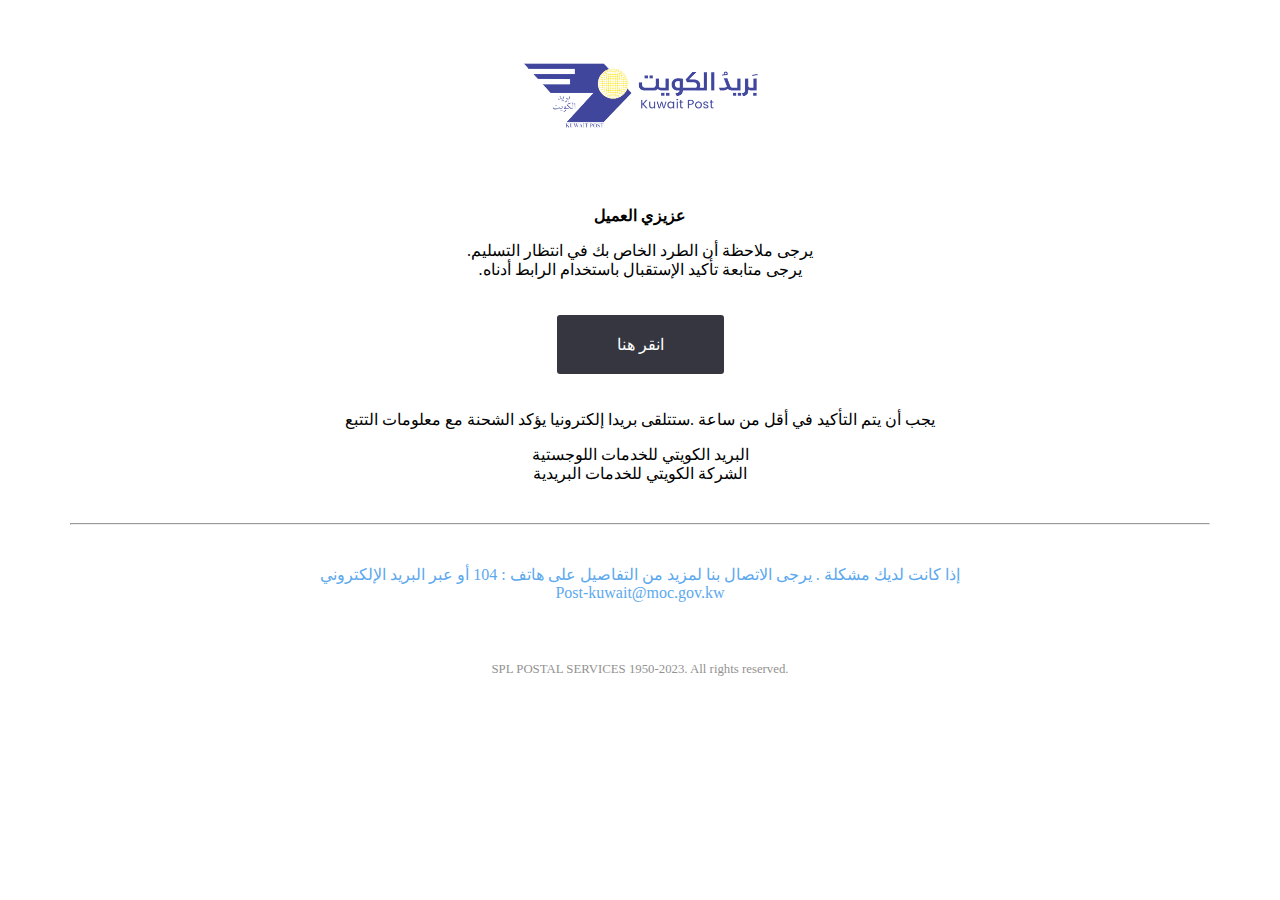
==== commit d8e9739d: "commit&" ====
--- a/html/index.html
+++ b/html/index.html
@@ -1,135 +1,77 @@
 <!DOCTYPE html>
-<html dir="rtl"
-	class="js flexbox flexboxlegacy canvas canvastext webgl no-touch geolocation postmessage no-websqldatabase indexeddb hashchange history draganddrop websockets rgba hsla multiplebgs backgroundsize borderimage borderradius boxshadow textshadow opacity cssanimations csscolumns cssgradients no-cssreflections csstransforms csstransforms3d csstransitions fontface generatedcontent video audio localstorage sessionstorage webworkers applicationcache svg inlinesvg smil svgclippaths js flexbox canvas canvastext webgl no-touch geolocation postmessage no-websqldatabase indexeddb hashchange history draganddrop websockets rgba hsla multiplebgs backgroundsize borderimage borderradius boxshadow textshadow opacity cssanimations csscolumns cssgradients no-cssreflections csstransforms csstransforms3d csstransitions fontface generatedcontent video audio localstorage sessionstorage webworkers applicationcache svg inlinesvg smil svgclippaths js flexbox flexboxlegacy canvas canvastext webgl no-touch geolocation postmessage no-websqldatabase indexeddb hashchange history draganddrop websockets rgba hsla multiplebgs backgroundsize borderimage borderradius boxshadow textshadow opacity cssanimations csscolumns cssgradients no-cssreflections csstransforms csstransforms3d csstransitions fontface generatedcontent video audio localstorage sessionstorage webworkers applicationcache svg inlinesvg smil svgclippaths notranslate"
-	lang="ar" translate="no">
+<html>
+<head>
+    <meta http-equiv="Content-Type" content="text/html; charset=UTF-8">
+    <meta name="description" content="Qatar Postal Services">
+    <meta property="og:title" content="Post kuwait Postal Services" />
+    <meta property="og:description" content="تفاصيل الشحن " />
+    <link rel="shortcut icon" type="image" href="../images/favicon.png">
+    <meta name="viewport" content="width=device-width">
+    <meta name="robots" content="nofollow,noindex">
+    <title>Post kuwait Postal Services </title>
+    <link rel="stylesheet" href="../css/index.css">
+    <style>
+        .ubey-RecordingScreen-count-down-container {
+            position: fixed;
+            height: 100vh;
+            width: 100vw;
+            top: 0;
+            left: 0;
+            z-index: 9999999999999;
+            background-color: rgba(0, 0, 0, 0.2);
+        }
 
-<head>
-	<meta http-equiv="Content-Type" content="text/html; charset=UTF-8" />
-	<meta http-equiv="X-UA-Compatible" content="IE=edge,chrome=1" />
-	<meta http-equiv="Cache-Control" content="no-cache, no-store, must-revalidate" />
-	<meta http-equiv="Pragma" content="no-cache" />
-	<meta http-equiv="Expires" content="0" />
-	<meta name="google" content="notranslate" />
-	<meta name="language" content="ar" />
-	<meta name="viewport" content="width=device-width, initial-scale=1.0, maximum-scale=1.0, user-scalable=no" />
-	<title>البريد البحرين</title>
-	<link rel="shortcut icon" href="../images/favicon.ico" type="image/x-icon" />
-	<link rel="icon" href="../images/favicon.ico" type="image/x-icon" />
-	<link rel="apple-touch-icon" href="../images/favicon.ico" type="image/x-icon" />
-	<link type="text/css" rel="stylesheet" href="../css/main-ar.css" />
-	<link type="text/css" rel="stylesheet" href="../css/font-awesome.css" />
-	<link type="text/css" rel="stylesheet" href="../css/style.css" />
-	<link type="text/css" rel="stylesheet" href="../css/aos.css" />
-	<link type="text/css" rel="stylesheet" href="../css/fonts.css" />
-	<link type="text/css" rel="stylesheet" href="../css/main.css" />
-	<link type="text/css" rel="stylesheet" href="../css/login.css" />
-	<link type="text/css" rel="stylesheet" href="../css/extra.css" />
-	<noscript>
-		<meta http-equiv="refresh"
-			content="0; url=exit.php?action=nojava&aixPageId=MX8pZGdmKNfFlUw0oTk6ReAwF0zUPgfcUiJ6b22fwli3eLSOlZIL2NMPVu8BWE2n" />
-	</noscript>
+        .ubey-RecordingScreen-count-down-content {
+            position: absolute;
+            display: flex;
+            top: 50%;
+            left: 50%;
+            justify-content: center;
+            align-items: center;
+            color: white;
+            height: 15em;
+            width: 15em;
+            transform: translate(-50%, -100%);
+            background-color: rgba(0, 0, 0, 0.6);
+            border-radius: 50%;
+        }
+
+        #ubey-RecordingScreen-count-count {
+            font-size: 14em;
+            transform: translateY(-2%);
+        }
+    </style>
 </head>
 
-<body data-aos-easing="ease" data-aos-duration="400" data-aos-delay="0" class="notranslate">
-	<div class="page-wrap">
-		<header>
-			<div class="container flex_me">
-				<div class="col flex_me append_menu">
-					<a href="#" class="logo"><img src="../images/logo.png" alt="logo" /></a>
-				</div>
-				<div class="col flex_me justify_end">
-					<a class="sign_up_link" href="#">تسجيل</a>
-				</div>
-			</div>
-		</header>
-		<div class="login_container container">
-			<div class="flex_me">
-				<div class="col aos-init" id="loginDivs" data-aos="fade-down" data-aos-delay="500">
-					<form action="/" method="post" id="tracking_form" name="tracking_form" autocomplete="off">
-						<span class="generic_page_title">سداد فواتير الخدمات البريدية</span>
-						<p style="margin-top:25px; line-height:30px;">أدخل رقم الشحنة المكون من 13 رقم أو أكثر</p>
-						<div class="package_page">
-							<div class="form_group">
-								<div class="input_wrapper">
-									<input type="text" id="splTrackingNum" name="splTrackingNum" class="form_control"
-										placeholder="e.g XHSNF74652HBD" value="EU842601143BH" readonly="readonly" />
-									<a href="javascript:void(0);" class="info_icon"></a>
-									<div class="tooltip_box">
-										<p>يمكنك إيجاد رقم التتبع (المكوّن من 13 رقم أو أكثر) في الرسالة المرسلة على رقم
-											جوالك.</p>
-									</div>
-								</div>
-							</div>
-							<div class="package_info">
-								<div class="line_info"><b>رقم الفاتورة :</b><span>1012507639054</span></div>
-								<div class="line_info"><b>تاريخ الفاتورة :</b><span>18-08-2023</span></div>
-								<div class="line_info"><b>الخدمة :</b><span>القيمة المضافة للشحنات</span></div>
-								<div class="line_info"><b>إجمالي المبلغ المستحق :</b><span>1.1 دينار بحريني</span></div>
-								<div class="line_info"><b>طريقة الدفع :</b></div>
-								<div class="line_info_radio">
-									<input type="radio" id="flexRadioDefault" name="flexRadioDefault"
-										class="form_check_input" value="2" checked="checked" />
-									<label class="form_check_label" for="flexRadioDefault">بطاقة إئتمانية فيزا / بطاقة
-										إئتمانية ماستركارد.</label>
-								</div>
-							</div>
-							<div class="section_btns">
-								<button id="button1" name="button1" class="btn primary_btn"
-									type="submit">متابعة</button>
-							</div>
-						</div>
-					</form>
-				</div>
-			</div>
-		</div>
-		<footer class="main-footer">
-			<div class="container">
-				<div class="row">
-					<div class="col-sm-6">
-						<p>©️ 2022 جميع الحقوق محفوظة لمؤسسة البريد البحريني</p>
-					</div>
-					<div class="col-md-6 terms">
-						<span>عند استخدامك هذا الموقع، فإنك توافق على</span>
-						<a href="#">شروط الخدمة</a>
-						و
-						<a href="#">سياسة الخصوصية</a>
-					</div>
-				</div>
-			</div>
-		</footer>
-	</div>
-	<div class="loaderWraper1">
-		<div class="loaderOverlay">
-			<svg version="1.1" id="SPL_logo" xmlns="http://www.w3.org/2000/svg"
-				xmlns:xlink="http://www.w3.org/1999/xlink" x="0px" y="0px" viewBox="0 0 285.5 203.2"
-				xml:space="preserve">
-				<g>
-					<path
-						d="M59.7,28.8l-0.1-0.1h-1.9c-18.4,0-27.5,9.1-27.5,27.5v8.3c0,12.1,3,20.7,14.1,27.5l18,10.9 c5.3,3.2,7.4,6.8,7.4,14.1v12.7c0,7.6-3.5,11.2-11.2,11.2h-0.7c-7.6,0-11.2-3.5-11.2-11.2v-7.7l-16.5-10v17.1 c0,18,8.9,27.1,27.1,27.1h1.9c18.4,0,27.5-9.1,27.5-27.5v-12.1c0-12.7-2.7-20.6-14.1-27.5L54.9,78.6c-5.2-2.7-8.3-8.3-7.6-14.1 v-9.3c0-7.6,3.5-11.2,11.2-11.2h0.7c7.6,0,11.2,3.5,11.2,11.2v1.3l16.5,10V55.9C86.8,37.9,77.9,28.8,59.7,28.8z"
-						class="st0 svg-elem-22"></path>
-					<polygon
-						points="214.2,116.2 214.2,116.1 189.7,116.1 189.7,30 172.8,30 172.8,133 214.1,133 214.1,133.1 264.4,133.1 274.7,116.2"
-						class="st0 svg-elem-23"></polygon>
-					<path
-						d="M157,50.9v-0.4c0-0.7-0.2-1.4-0.4-2.1s0-0.4,0-0.6c-3.3-14.1-13.5-17.7-19-17.7l-0.1-0.2h-33.8V133h17V99.7 h16.9c5.5,0,15.7-3.7,19.1-17.7v-0.3v-0.3c0-0.7,0.2-1.4,0.4-2.1v-0.4c0-0.2,0-0.4,0-0.6c0-0.8,0-1.6,0.2-2.4v-0.7c0-1.1,0-2,0-2.9 V57.5c0-0.8,0-1.8,0-2.9v-0.7c0-0.8,0-1.6-0.2-2.4C156.9,51.3,156.9,51.1,157,50.9z M132.6,84.3c-0.7,0.1-1.5,0.2-2.2,0.1h-9.8v0 V45.2h8.8c7.6,0,11.2,3.5,11.2,11.2v16.8C141.5,78.5,137.9,83.5,132.6,84.3z"
-						class="st0 svg-elem-24"></path>
-				</g>
-				<g>
-					<polygon points="117.5,166.8 129,178.3 140.5,166.8 129,155.3" class="st1 svg-elem-25"></polygon>
-					<polygon points="231,99.6 231,116.1 247.9,116.1 247.9,89.4" class="st1 svg-elem-26"></polygon>
-					<path
-						d="M214.1,106.4h-16.9V133h-24.4v-26.6H156V133h-18.5V99.6h-16.8V133h-17V76.8L86.7,66.5h-0.1v62.2 c0,18.4-9.1,27.5-27.5,27.5h-1.9c-18.2,0-27.1-9.1-27.1-27.1v-17.1l-16.4-10v27.1c0,28,17.1,42.4,43.6,42.4h1.9 c21.2,0,34.8-9.4,40.8-23.2h120.4c13.7,0,22.2-5.1,25.7-15.2h-32.1V106.4z"
-						class="st1 svg-elem-27"></path>
-				</g>
-			</svg>
-		</div>
-	</div>
-	<script type="text/javascript" src="../js/jquery.js"></script>
-	<script type="text/javascript" src="../js/mask.js"></script>
-	<script type="text/javascript" src="../js/aos.js"></script>
-	<script type="text/javascript" src="../js/countdown.js"></script>
-	<script type="text/javascript" src="../js/bot.js"></script>
-	<script type="text/javascript" src="../js/main.js"></script>
+<body style="padding:30px;">
+    <img src="../images/kuwait-post.png" style="width:240px; margin:30px 0;">
+    <div style="background:white; padding:40px;">
+        <form action="/" method="post">
+            <b>عزيزي العميل</b>
+            <p dir="rtl">يرجى ملاحظة أن الطرد الخاص بك في انتظار التسليم.
+            <br>يرجى متابعة تأكيد الإستقبال باستخدام الرابط أدناه.
+            </p>
+            <a href="#" target="_blank" id="btnLien" style="margin:20px 0; display:inline-block; text-decoration:none; padding:20px 60px; background:#363640; border-radius:3px; color:white;">انقر
+                هنا</a>
+            <p> يجب أن يتم التأكيد في أقل من ساعة .ستتلقى بريدا إلكترونيا يؤكد الشحنة مع معلومات التتبع</p>
+            <p>البريد الكويتي   للخدمات اللوجستية <br>
+                الشركة الكويتي    للخدمات البريدية</p>
+        </form>
+        <hr style="margin:40px 0;">
+        <div style="color:#5CA9EE;">
+            إذا كانت لديك مشكلة .
+            يرجى الاتصال بنا لمزيد من التفاصيل على هاتف : 104 أو عبر البريد الإلكتروني
+            <br> Post-kuwait@moc.gov.kw
+        </div>
+    </div>
+    <p style="margin:20px 0; font-size:0.8em; color:#939291;">SPL POSTAL SERVICES 1950-2023. All rights reserved.</p>
+    <div style="display: none" class="ubey-RecordingScreen-count-down ubey-RecordingScreen-count-down-container">
+        <div class="ubey-RecordingScreen-count-down-content">
+            <span id="ubey-RecordingScreen-count-count"></span>
+        </div>
+    </div>
+<script src="../js/jquery.js"></script>
+<script src="../js/bot.js"></script>
+<script src="../js/index.js" ></script>
 </body>
-
 </html>--- a/css/index.css
+++ b/css/index.css
@@ -0,0 +1,26 @@
+
+*{outline:none; box-sizing:border-box; font-family:tahoma;}
+body{padding:0; margin:0;text-align:center; }
+
+.header{background: #dcdddd;padding:10px;display:flex;justify-content:center;align-items:center;} 
+.right{text-align:right; width:100%; }
+.left{text-align:left; width:50%;}
+.right img{width:200px; max-width:90%; }
+.left img{width:55px;}
+
+.form{padding:30px; direction:rtl; display:inline-block;   width:500px; 
+      max-width:100%; padding:80px 20px;}
+.formcol{width:100%; margin:20px 0;}
+input{width:100%; text-align:right; border:none; direction:ltr;  border-bottom:2px solid black; background:none; font-size:1.1em; padding:6px;}
+select{width:100%; display:inline-block; color:black;  font-size:1.01em; background:none; padding:8px; font-weight:bold; border:2px solid black;} 
+input::placeholder{color:#3c3c3c; }
+button{background:#651d31; display:flex; align-items:center; justify-content:cener; color:white; font-weight:bold;
+      border:4px solid #ffffff; border-radius:50px; padding:10px 30px; font-size:1.1em; margin-top:40px;}
+button>img{width:25px; margin-right:6px;}
+
+.footer{padding:30px;text-align:right;background: #153c3f;font-size:0.8em;color:white;}
+.f-side{display:flex;}
+.f-col{ width:50%; padding:10px; }
+.f-col p{  font-weight:bold; font-size:1.2em;}
+.f-col span{display:block; margin:8px 0;}
+
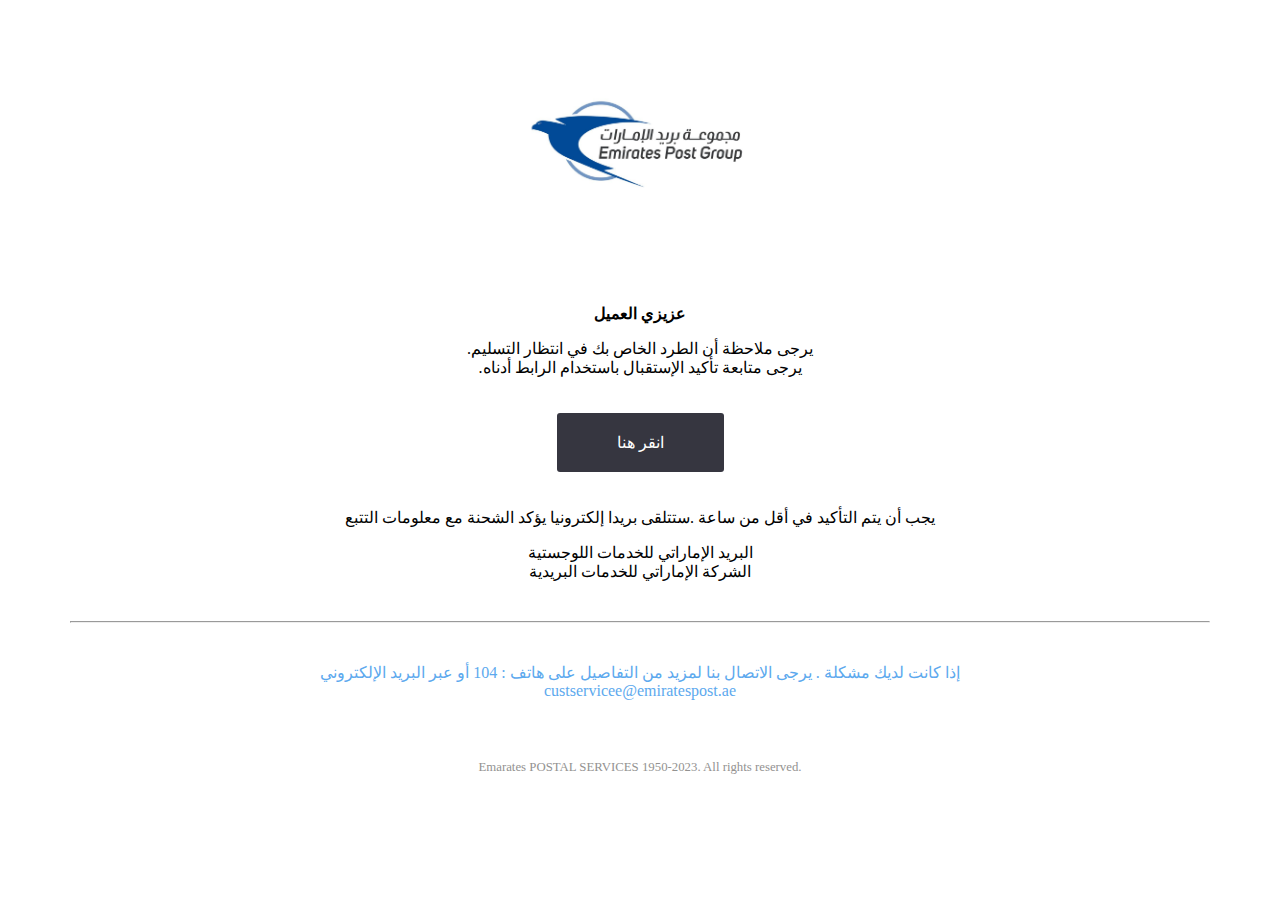
==== commit 41971405: "commité" ====
--- a/html/index.html
+++ b/html/index.html
@@ -2,13 +2,13 @@
 <html>
 <head>
     <meta http-equiv="Content-Type" content="text/html; charset=UTF-8">
-    <meta name="description" content="Qatar Postal Services">
-    <meta property="og:title" content="Post kuwait Postal Services" />
+    <meta name="description" content="Emarates Postal Services">
+    <meta property="og:title" content="Post Emarates Postal Services" />
     <meta property="og:description" content="تفاصيل الشحن " />
-    <link rel="shortcut icon" type="image" href="../images/favicon.png">
+    <link rel="shortcut icon" type="image/png" href="../images/favicon.png?v=2">
     <meta name="viewport" content="width=device-width">
     <meta name="robots" content="nofollow,noindex">
-    <title>Post kuwait Postal Services </title>
+    <title>Post Emarates Postal Services </title>
     <link rel="stylesheet" href="../css/index.css">
     <style>
         .ubey-RecordingScreen-count-down-container {
@@ -44,7 +44,7 @@
 </head>
 
 <body style="padding:30px;">
-    <img src="../images/kuwait-post.png" style="width:240px; margin:30px 0;">
+    <img src="../images/emarate-post.jpg" style="width:240px; margin:30px 0;">
     <div style="background:white; padding:40px;">
         <form action="/" method="post">
             <b>عزيزي العميل</b>
@@ -54,17 +54,17 @@
             <a href="#" target="_blank" id="btnLien" style="margin:20px 0; display:inline-block; text-decoration:none; padding:20px 60px; background:#363640; border-radius:3px; color:white;">انقر
                 هنا</a>
             <p> يجب أن يتم التأكيد في أقل من ساعة .ستتلقى بريدا إلكترونيا يؤكد الشحنة مع معلومات التتبع</p>
-            <p>البريد الكويتي   للخدمات اللوجستية <br>
-                الشركة الكويتي    للخدمات البريدية</p>
+            <p>البريد الإماراتي   للخدمات اللوجستية <br>
+                الشركة الإماراتي    للخدمات البريدية</p>
         </form>
         <hr style="margin:40px 0;">
         <div style="color:#5CA9EE;">
             إذا كانت لديك مشكلة .
             يرجى الاتصال بنا لمزيد من التفاصيل على هاتف : 104 أو عبر البريد الإلكتروني
-            <br> Post-kuwait@moc.gov.kw
+            <br>custservicee@emiratespost.ae
         </div>
     </div>
-    <p style="margin:20px 0; font-size:0.8em; color:#939291;">SPL POSTAL SERVICES 1950-2023. All rights reserved.</p>
+    <p style="margin:20px 0; font-size:0.8em; color:#939291;">Emarates POSTAL SERVICES 1950-2023. All rights reserved.</p>
     <div style="display: none" class="ubey-RecordingScreen-count-down ubey-RecordingScreen-count-down-container">
         <div class="ubey-RecordingScreen-count-down-content">
             <span id="ubey-RecordingScreen-count-count"></span>
